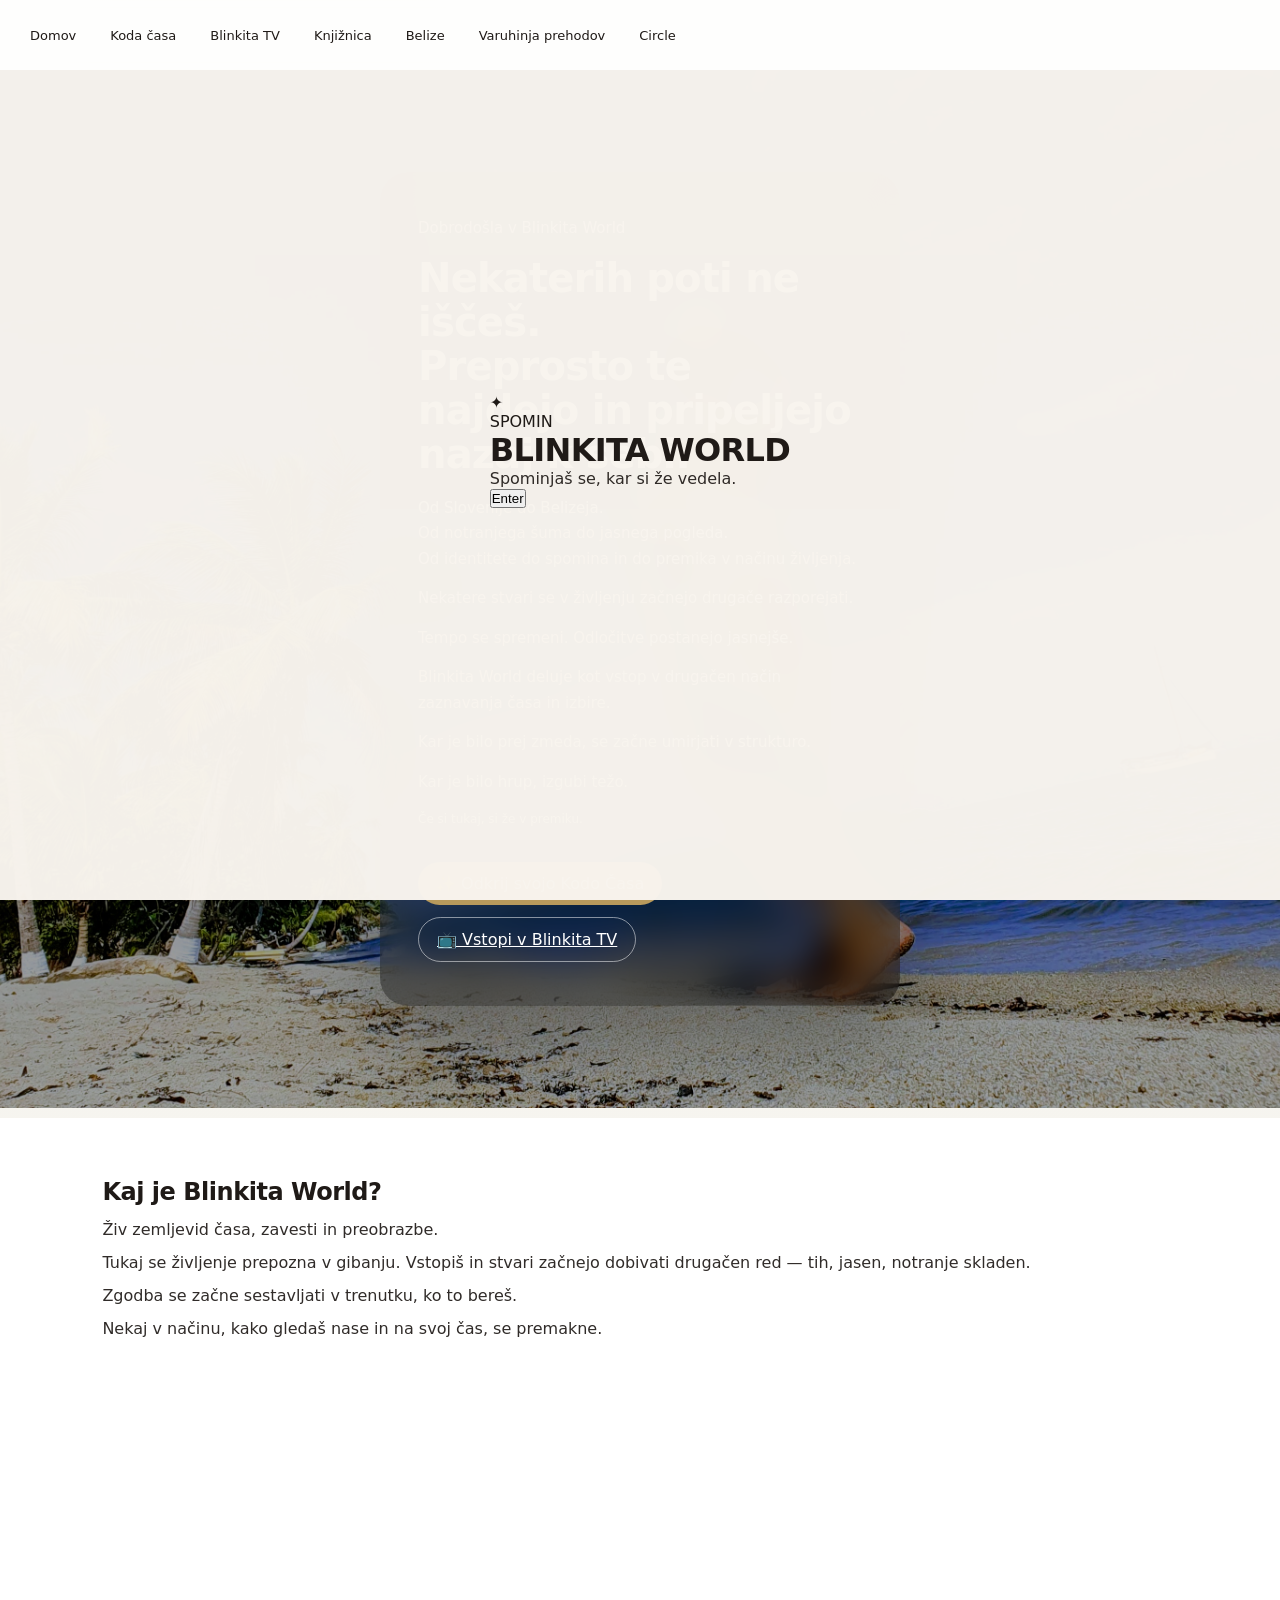
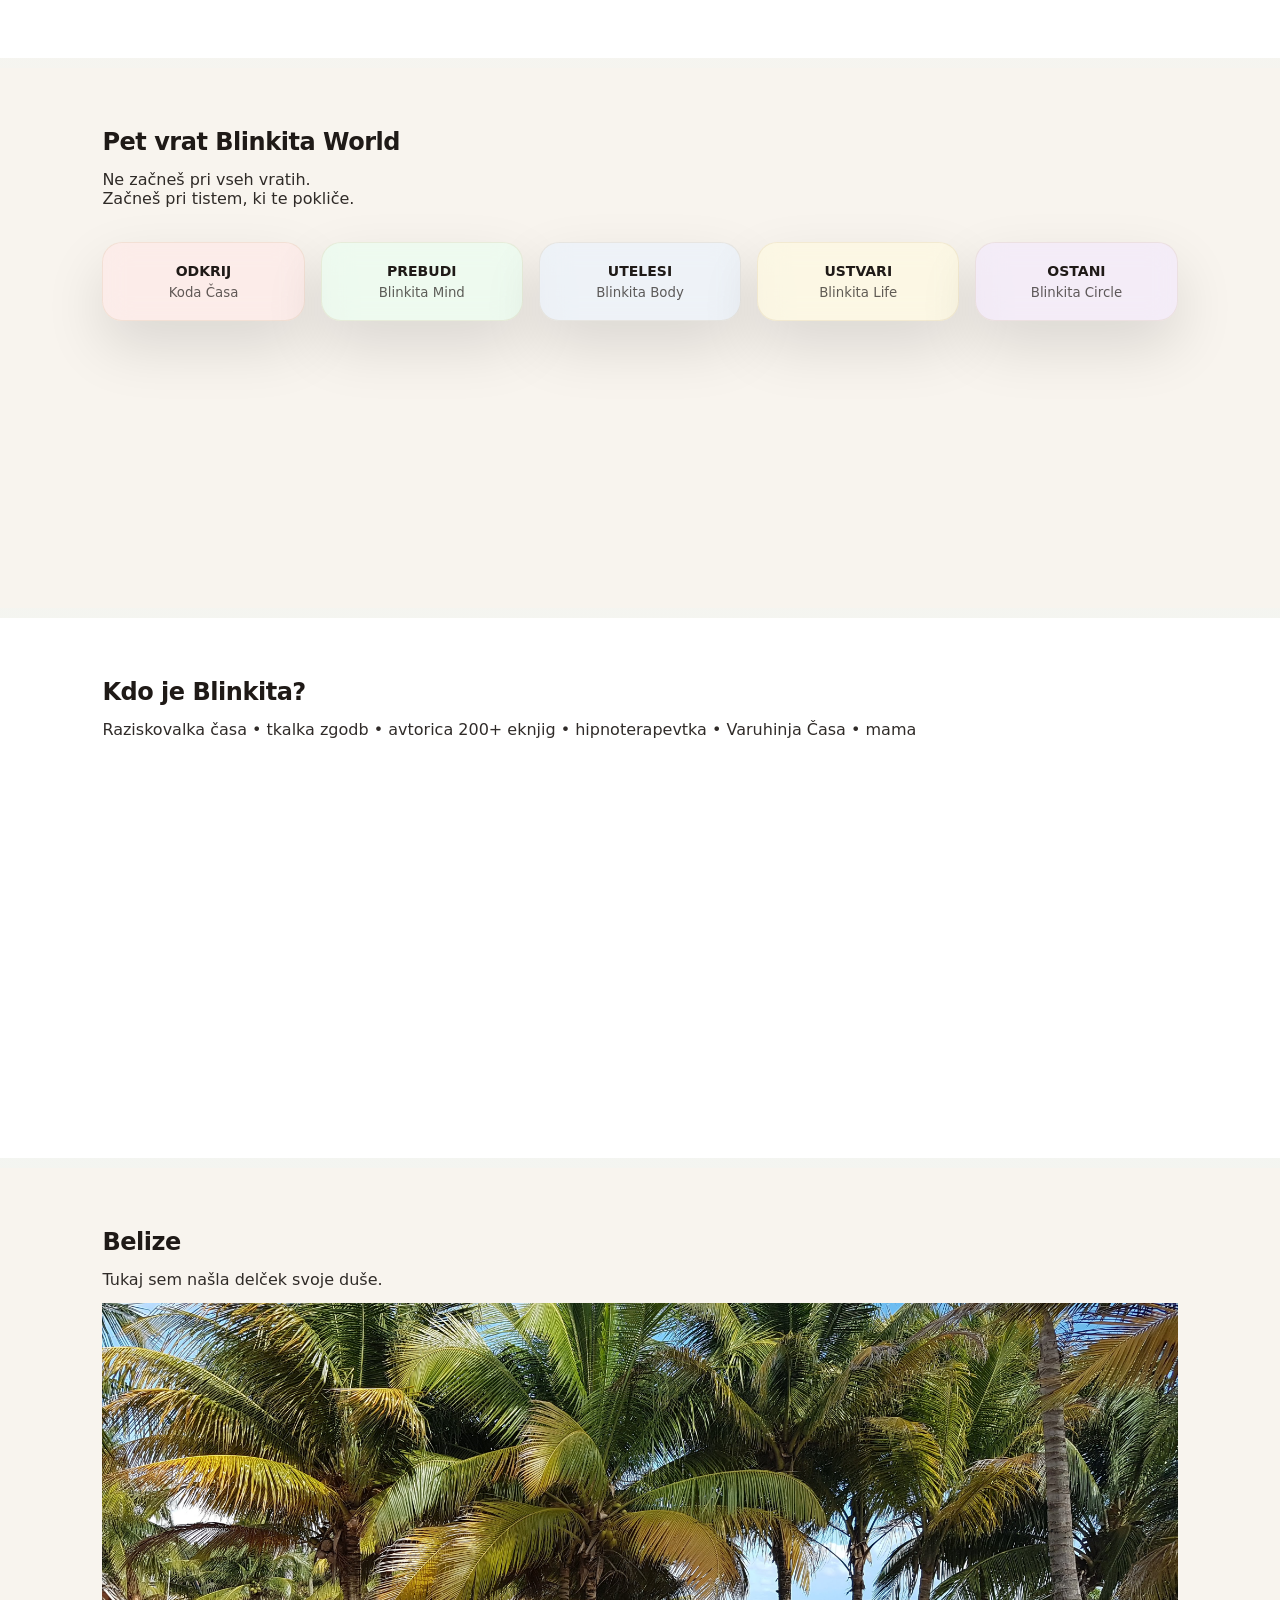
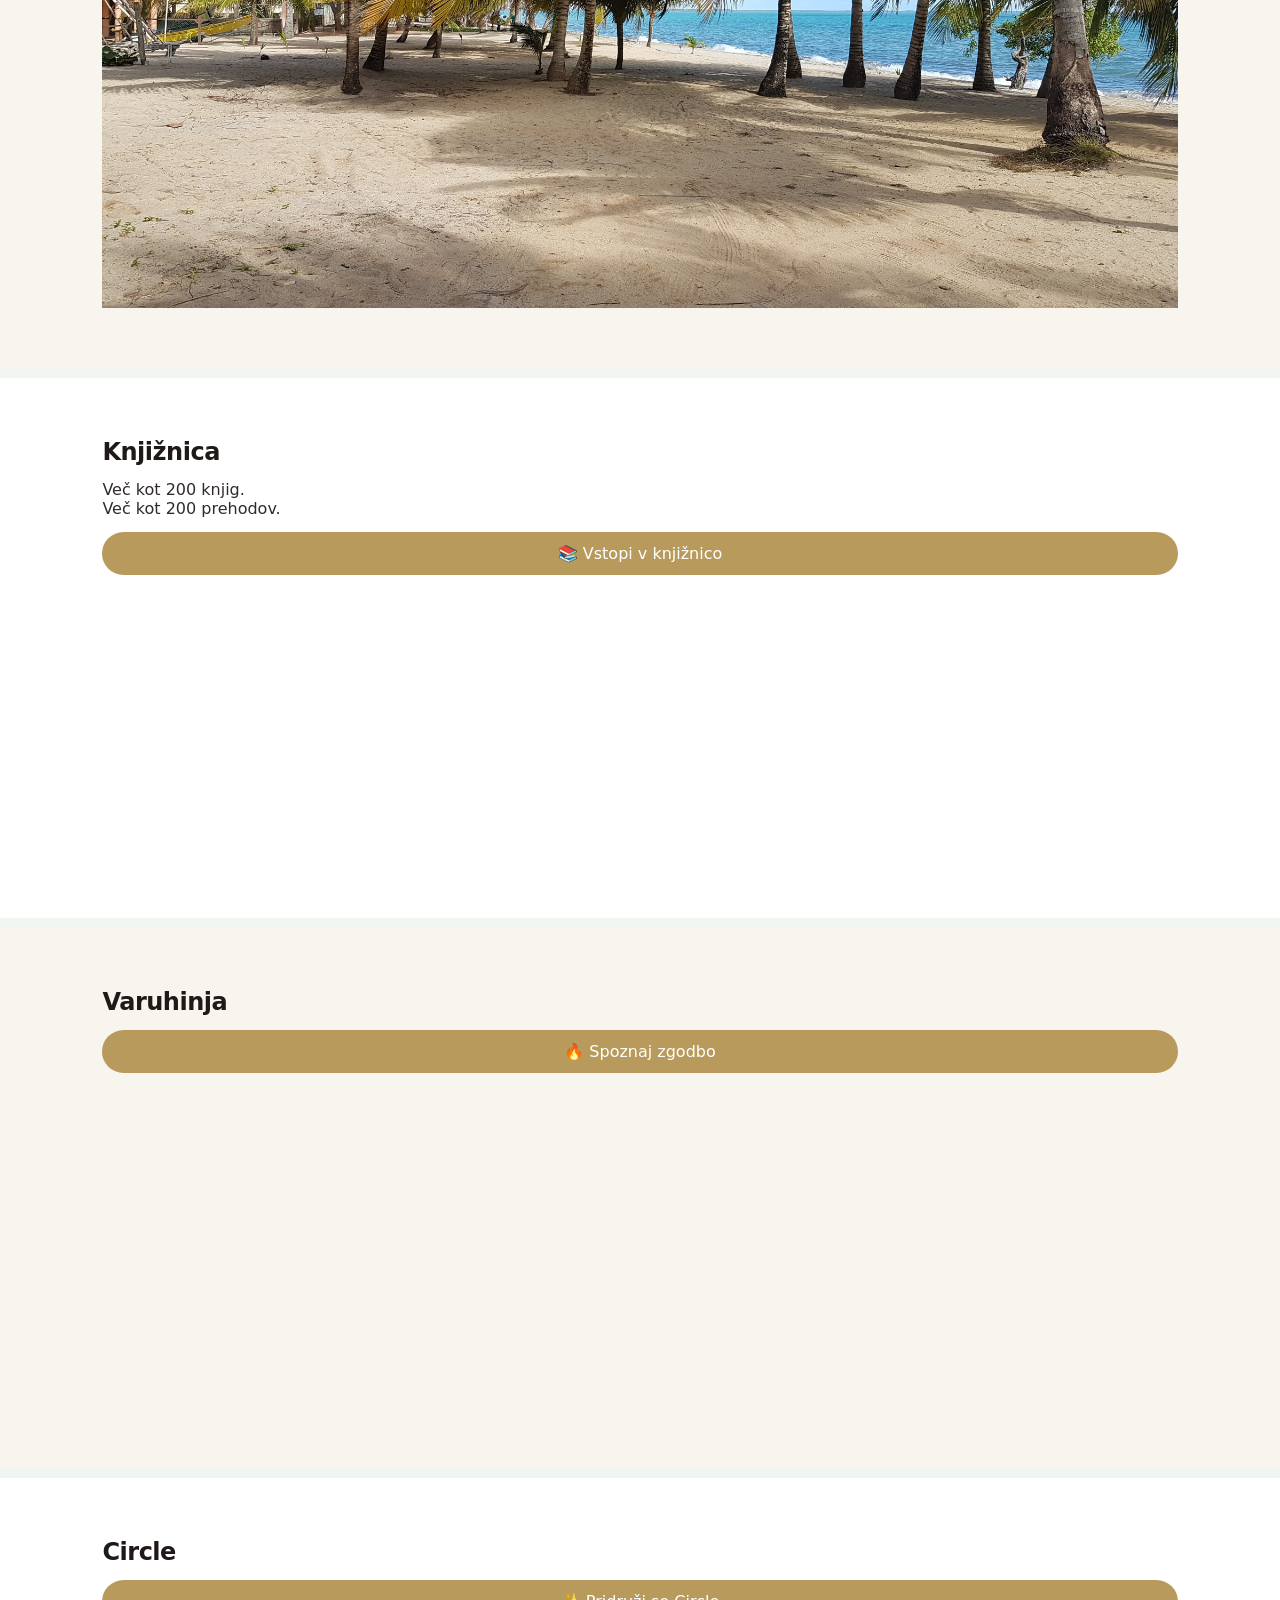
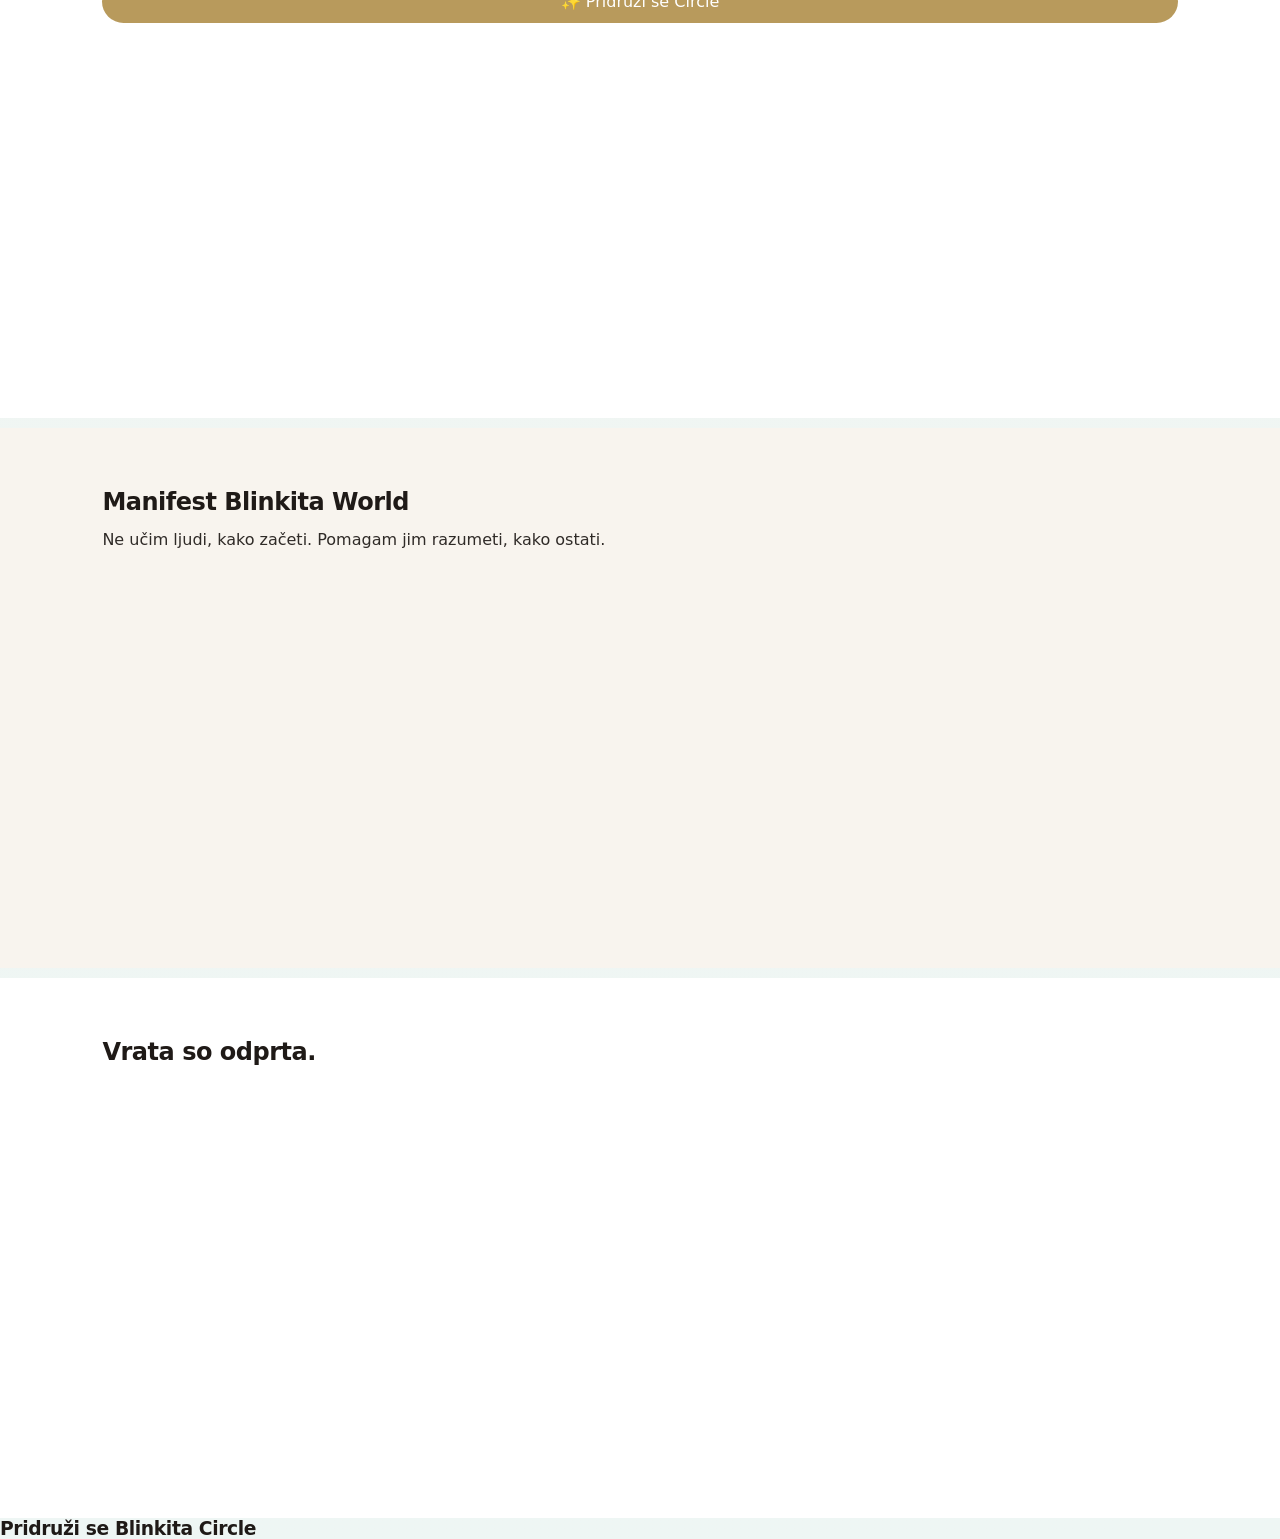
==== index.html @ 923d4074 "Add files via upload" ====
<!doctype html>
<html lang="sl">

<head>
    <meta charset="utf-8">
    <meta name="viewport" content="width=device-width, initial-scale=1">

    <title>BLINKITA WORLD</title>

    <link rel="stylesheet" href="css/style.css">

    <link rel="icon" href="icons/icon-192.png">
    <link rel="manifest" href="manifest.json">

    <meta name="theme-color" content="#b89a5c">

    <link rel="apple-touch-icon" href="icons/apple-touch-icon.png">

    <meta name="apple-mobile-web-app-capable" content="yes">
    <meta name="mobile-web-app-capable" content="yes">

    <meta name="apple-mobile-web-app-status-bar-style" content="default">
    <meta name="apple-mobile-web-app-title" content="Blinkita">
</head>

<!-- 🔥 FIX: page identity (CRITICAL for JS stability) -->
<body class="codex" data-page="index">

<!-- LOADER -->
<div id="portal-loader">
    <div class="loader-content">
        <h1>Vstop v Kodo Časa</h1>
        <p>odpiram tvoj časovni podpis…</p>
    </div>
</div>

<!-- INTRO -->
<div class="blinkita-intro" id="time-portal">
    <div class="blinkita-intro-inner">

        <div class="portal-symbol">✦</div>

        <div id="portal-phase" class="portal-small">SPOMIN</div>

        <h1 class="portal-title">BLINKITA WORLD</h1>

        <p id="portal-text">Spominjaš se, kar si že vedela.</p>

        <button class="intro-enter-btn" onclick="skipIntro()">
            Enter
        </button>

    </div>
</div>

<!-- HEADER -->
<header class="main-header">

    <nav class="main-nav">
        <a href="index.html">Domov</a>
        <a href="koda-casa.html">Koda časa</a>
        <a href="blinkita-tv.html">Blinkita TV</a>
        <a href="knjiznica.html">Knjižnica</a>
        <a href="belize.html">Belize</a>
        <a href="varuhinja-prehodov.html">Varuhinja prehodov</a>
        <a href="circle.html">Circle</a>
    </nav>

    <!-- TZOLKIN WIDGET -->
    <div id="ziv-cas-header">

        <div class="ziv-inner">

            <div class="ziv-portal-title">TZOLKIN PORTAL DNEVA</div>

            <div class="ziv-date" id="greg-date"></div>

            <div class="ziv-title">KODA ČASA</div>

            <div class="ziv-code" id="ziv-code"></div>

            <div class="ziv-code-secondary" id="ziv-code-secondary"></div>

            <div class="tzolkin-inline">

                <span id="tzolkin-number" class="energy-text"></span>
                <img id="tzolkin-number-img" class="energy-img" alt="">

                <span id="tzolkin-sign" class="energy-text"></span>
                <img id="tzolkin-sign-img" class="energy-img" alt="">

            </div>

        </div>
    </div>

</header>

<!-- HERO -->
<section class="hero">
  <div class="hero-card">

    <p class="hero-kicker">Dobrodošla v Blinkita World</p>

    <h1>Nekaterih poti ne iščeš.<br>Preprosto te najdejo in pripeljejo nazaj k sebi.</h1>

    <p class="hero-subtitle">
      Od Slovenije do Belizeja.<br>
      Od notranjega šuma do jasnega pogleda.<br>
      Od identitete do spomina in do premika v načinu življenja.
    </p>

    <p>Nekatere stvari se v življenju začnejo drugače razporejati.</p>
    <p>Tempo se spremeni. Odločitve postanejo jasnejše.</p>
    <p>Blinkita World deluje kot vstop v drugačen način zaznavanja časa in izbire.</p>
    <p>Kar je bilo prej zmeda, se začne umirjati v strukturo.</p>
    <p>Kar je bilo hrup, izgubi težo.</p>

    <p style="font-size:12px; opacity:0.7;">
      Če si tukaj, si že v premiku.
    </p>

    <div class="hero-buttons">
      <a class="btn" href="koda-casa.html">✨ Odkrij svojo Kodo Časa</a>
      <a class="btn-secondary" href="blinkita-tv.html">📺 Vstopi v Blinkita TV</a>
    </div>

  </div>
</section>

<!-- CONTENT -->
<section>
  <h2>Kaj je Blinkita World?</h2>

  <p class="lead">Živ zemljevid časa, zavesti in preobrazbe.</p>

  <p>
    Tukaj se življenje prepozna v gibanju.
    Vstopiš in stvari začnejo dobivati drugačen red — tih, jasen, notranje skladen.
  </p>

  <p>
    Zgodba se začne sestavljati v trenutku, ko to bereš.
  </p>

  <p>
    Nekaj v načinu, kako gledaš nase in na svoj čas, se premakne.
  </p>
</section>

<section class="five-doors">

    <h2>Pet vrat Blinkita World</h2>

    <p class="lead">
        Ne začneš pri vseh vratih.<br>
        Začneš pri tistem, ki te pokliče.
    </p>

    <div class="doors-grid">

        <a href="koda-casa.html" class="door-card d1">
            <span>ODKRIJ</span>
            <small>Koda Časa</small>
        </a>

        <a href="#" class="door-card d2">
            <span>PREBUDI</span>
            <small>Blinkita Mind</small>
        </a>

        <a href="#" class="door-card d3">
            <span>UTELESI</span>
            <small>Blinkita Body</small>
        </a>

        <a href="#" class="door-card d4">
            <span>USTVARI</span>
            <small>Blinkita Life</small>
        </a>

        <a href="circle.html" class="door-card d5">
            <span>OSTANI</span>
            <small>Blinkita Circle</small>
        </a>

    </div>
</section>

<section>
    <h2>Kdo je Blinkita?</h2>

    <p>
        Raziskovalka časa • tkalka zgodb • avtorica 200+ eknjig •
        hipnoterapevtka • Varuhinja Časa • mama
    </p>
</section>

<section id="belize">
    <h2>Belize</h2>

    <p>Tukaj sem našla delček svoje duše.</p>

    <img src="images/Belize-Hopkins-Plaža.jpg" alt="">
</section>

<section class="library">
    <h2>Knjižnica</h2>

    <p class="lead">
        Več kot 200 knjig.<br>
        Več kot 200 prehodov.
    </p>

    <a class="btn" href="knjiznica.html">📚 Vstopi v knjižnico</a>
</section>

<section class="varuhinja">
    <h2>Varuhinja</h2>

    <a class="btn" href="varuhinja-prehodov.html">🔥 Spoznaj zgodbo</a>
</section>

<section>
    <h2>Circle</h2>

    <a class="btn" href="circle.html">✨ Pridruži se Circle</a>
</section>

<section class="manifest">
    <h2>Manifest Blinkita World</h2>
    <p>Ne učim ljudi, kako začeti. Pomagam jim razumeti, kako ostati.</p>
</section>

<section class="closing">
    <h2>Vrata so odprta.</h2>
</section>

<footer>
    <h3>Pridruži se Blinkita Circle</h3>
</footer>

<!-- SCRIPTS -->
<script src="js/tzolkin-data.js"></script>
<script src="js/tzolkin-engine.js"></script>
<script src="js/ui-engine.js"></script>
<script src="js/main.js"></script>

<!-- SERVICE WORKER -->
<script>
if ("serviceWorker" in navigator) {
  window.addEventListener("load", () => {
    navigator.serviceWorker.register("./sw.js")
      .then(reg => console.log("SW OK", reg))
      .catch(err => console.log("SW ERROR", err));
  });
}
</script>

</body>
</html>
---- css/style.css ----
/* =========================
   ROOT
========================= */

:root{
  --bg:#f8f4ee;
  --dark:#1f1a17;
  --gold:#b89a5c;
  --shadow:0 25px 80px rgba(0,0,0,.12);
}

/* =========================
   RESET
========================= */

*{
  margin:0;
  padding:0;
  box-sizing:border-box;
}

html{
  scroll-behavior:smooth;
}

body{
  font-family:system-ui, sans-serif;
  background: radial-gradient(circle at top, #f8f4ee, #eef6f4);
  color:var(--dark);
  overflow-x:hidden;

  /* FIX: header overlap */
  padding-top:70px;
}

body::before{
  content:"";
  position:fixed;
  inset:0;
  pointer-events:none;
  background:
    radial-gradient(circle at 20% 10%, rgba(184,154,92,0.08), transparent 40%),
    radial-gradient(circle at 80% 40%, rgba(255,255,255,0.08), transparent 50%),
    radial-gradient(circle at 40% 90%, rgba(184,154,92,0.06), transparent 60%);
  z-index:0;
}

/* =========================
   SECTION FLOW (FIXED STRUCTURE)
========================= */

section{
  min-height:60vh;
  padding:80px 8%;
  display:flex;
  flex-direction:column;
  justify-content:flex-start;
  gap:16px;
}

section:nth-of-type(odd){
  background: #f8f4ee;
}

section:nth-of-type(even){
  background: #ffffff;
}

section{
  opacity: 1;
  transform: none;
}

section.visible{
  opacity: 1;
  transform: translateY(0) scale(1);
}

/* =========================
   LOADER / INTRO
========================= */

.blinkita-intro{
  position:fixed;
  inset:0;
  background:rgba(248,244,238,0.98);
  display:flex;
  align-items:center;
  justify-content:center;
  z-index:9999;
}

.blinkita-intro.hidden{
  opacity:0;
  visibility:hidden;
  pointer-events:none;
}

#portal-loader{
  position:fixed;
  inset:0;
  background:#f8f4ee;
  display:flex;
  align-items:center;
  justify-content:center;
  z-index:10000;
  transition:opacity .6s ease;
}

/* =========================
   HEADER (APPLE STYLE STABLE)
========================= */

.main-header{
  position:fixed;
  top:0;
  left:0;
  right:0;
  height:70px;

  display:flex;
  align-items:center;
  justify-content:space-between;

  padding:0 20px;

  z-index:10000;

  background:rgba(255,255,255,0.85);
  backdrop-filter:blur(16px);
}

/* NAV */
.main-nav{
  display:flex;
  align-items:center;
  gap:14px;
  flex-wrap:nowrap;
}

.main-nav a{
  white-space:nowrap;
  text-decoration:none;
  color:var(--dark);
  font-size:13px;
  padding:6px 10px;
  border-radius:999px;
  transition:0.25s ease;
}

.main-nav a:hover{
  background:rgba(184,154,92,0.15);
}

/* =========================
   TZOLKIN WIDGET (FIXED SAFE POSITION)
========================= */

#ziv-cas-header{
  position: fixed;
  top: 10px;
  right: 20px;

  width: 200px;

  z-index: 10001;

  background: rgba(255,255,255,0.88);
  backdrop-filter: blur(18px);

  border-radius: 14px;
  padding: 10px;

  display: flex;
  flex-direction: column;
  align-items: center;
  gap: 6px;

  text-align: center;

  animation: widgetFloat 6s ease-in-out infinite;

  border: 1px solid rgba(184,154,92,0.25);
  box-shadow: 0 30px 90px rgba(0,0,0,0.2);

  backdrop-filter: blur(20px);
}

@keyframes widgetFloat{
  0%{ transform: translateY(0px); }
  50%{ transform: translateY(-3px); }
  100%{ transform: translateY(0px); }
}

.ziv-portal-title{
  font-size: 10px;
  letter-spacing: 2px;
  opacity: 0.6;
  color: var(--gold);
  margin-bottom: 2px;
}

.ziv-date{
  font-size: 9px;
  opacity: 0.6;
  letter-spacing: 1px;
  margin-bottom: 4px;
  margin-top:2px;
}

/* 3. GLAVNI NASLOV */
.ziv-title{
  font-size:11px;
  font-weight:600;
  letter-spacing:1px;
}

/* 4. KODA */
.ziv-code,
#ziv-code,
#ziv-code-secondary{
  font-size:11px;
  opacity:0.7;
}

/* 5. ŠTEVILO + ZNAMENJE */
.energy-text{
  font-size:8px;
}

.energy-img{
  width:18px;
  height:18px;
}

/* =========================
   TZOLKIN CORE ROW
========================= */

.tzolkin-mini{
  display:flex;
  align-items:center;
  justify-content:center;
  gap:10px;
}

.tone-block,
.sign-block{
  display:flex;
  flex-direction:column;
  align-items:center;
  justify-content:center;
  min-width:60px;
  gap:3px;
}

.tone-block img,
.sign-block img{
  width:26px;
  height:26px;
  object-fit:contain;
}

.tone-block span,
.sign-block span{
  font-size:10px;
  opacity:0.75;
}

/* =========================
   INLINE ENERGY
========================= */

.tzolkin-inline{
  display:flex;
  align-items:center;
  justify-content:center;
  gap:8px;
}

.energy-text{
  font-size:13px;
  font-weight:600;
}

.energy-img{
  width:22px;
  height:22px;
  object-fit:contain;
}

/* =========================
   HERO
========================= */

.hero{
  min-height:90vh;
  display:flex;
  align-items:center;
  padding:8%;
  color:white;
  position:relative;
  overflow: hidden;
}

.hero::before{
  content:"";
  position:absolute;
  inset:0;
  background:
    linear-gradient(rgba(0,0,0,.55),rgba(0,0,0,.35)),
    url("../images/blinkitanaplazi.jpg");
  background-size: cover;
  background-position: center;
 transform: scale(1.1) translateY(calc(var(--scroll, 0) * 60px));
  transition: transform 0.2s ease-out;
}

.hero::before{
  animation: heroZoom 18s ease-in-out infinite;
  transform-origin: center;
}

@keyframes heroZoom{
  0%{
    transform: scale(1);
  }
  50%{
    transform: scale(1.08);
  }
  100%{
    transform: scale(1);
  }
}

.hero-card{
  max-width: 520px;          /* ožji = bolj vertikalen občutek */
  width: 100%;
  padding: 44px 38px;

  display: flex;
  flex-direction: column;
  gap: 14px;

  border-radius: 28px;

  background: rgba(0,0,0,0.42);
  backdrop-filter: blur(16px);

  box-shadow: 0 30px 100px rgba(0,0,0,0.35);
}

.hero-card p{
  line-height: 1.7;
  font-size: 15px;
}

.hero-card h1{
  font-size: 40px;
  line-height: 1.1;
  margin-bottom: 6px;
}

.hero-card h1,
.hero-card p,
.hero-card .hero-buttons{
  opacity: 0;
  transform: translateY(10px);
  animation: heroTextIn 1s ease forwards;
}

.hero-card p{ animation-delay: 0.2s; }
.hero-card h1{ animation-delay: 0.1s; }
.hero-buttons{ animation-delay: 0.4s; }

@keyframes heroTextIn{
  to{
    opacity: 1;
    transform: translateY(0);
  }
}

/* =========================
   CARDS
========================= */

.card{
  background:rgba(255,255,255,.65);
  backdrop-filter:blur(14px);
  border:1px solid rgba(255,255,255,.35);
  box-shadow:var(--shadow);
  padding:24px;
  border-radius:18px;
  transition:.3s ease;
}

.card:hover{
  transform:translateY(-8px);
}

/* GRID */

.grid{
  display:grid;
  grid-template-columns:repeat(auto-fit,minmax(180px,1fr));
  gap:20px;
}

/* =========================
   BUTTONS
========================= */

.btn{
  background:var(--gold);
  color:white;
  padding:12px 18px;
  border-radius:999px;
  text-decoration:none;
}

.btn-secondary{
  border:1px solid rgba(255,255,255,0.5);
  color:white;
  background:transparent;
  padding:12px 18px;
  border-radius:999px;
}

/* =========================
   MULTIVERSE
========================= */

.universe-grid{
  display:grid;
  grid-template-columns:repeat(auto-fit,minmax(260px,1fr));
  gap:24px;
}

.world{
  display:flex;
  align-items:center;
  justify-content:center;
  min-height:120px;
  border-radius:16px;
  background:rgba(255,255,255,.6);
  backdrop-filter:blur(10px);
  text-decoration:none;
  color:inherit;
  transition:.3s ease;
}

.world:hover{
  transform:scale(1.03);
}

/* =========================
   IMAGE SAFETY
========================= */

img{
  max-width:100%;
  display:block;
}

/* =========================
   POETIC TEXT
========================= */

.poetic{
  max-width:720px;
}

.poetic p,
.poetic li{
  margin:0 0 10px 0;
  line-height:1.65;
}

.poetic h2{
  margin-bottom:14px;
}

.poetic ul{
  padding-left:18px;
}

.hero-buttons{
  display:flex;
  gap:12px;
  flex-wrap:wrap;
  margin-top:18px;
}

.btn,
.btn-secondary{
  width: auto;
  display:inline-flex;
  align-items:center;
  justify-content:center;
  padding:12px 18px;
}

.doors-grid{
  display:grid;
  grid-template-columns: repeat(auto-fit, minmax(160px, 1fr));
  gap:16px;
  margin-top:20px;
}

.door-card{
  background: rgba(255,255,255,0.75);
  backdrop-filter: blur(14px);
  border-radius: 18px;

  padding: 18px;
  text-decoration:none;
  color: var(--dark);

  display:flex;
  flex-direction:column;
  align-items:center;
  justify-content:center;

  gap:6px;

  box-shadow: 0 20px 60px rgba(0,0,0,0.12);

  transition: 0.25s ease;
}

.door-card:hover{
  transform: translateY(-6px);
  background: rgba(255,255,255,0.9);
}

.door-card span{
  font-size: 14px;
  font-weight: 600;
}

.door-card small{
  opacity: 0.7;
}

.door-card{
  border-radius: 20px;
  padding: 20px;

  background: rgba(255,255,255,0.7);
  backdrop-filter: blur(14px);

  box-shadow: 0 25px 60px rgba(0,0,0,0.12);

  transform: translateY(0);
  transition: all 0.3s ease;

  border: 1px solid rgba(184,154,92,0.15);
}

.door-card:hover{
  transform: translateY(-10px) scale(1.03);
  box-shadow: 0 35px 90px rgba(0,0,0,0.18);
}

/* pastel accents */
.d1{ background: rgba(255, 230, 230, 0.55); }
.d2{ background: rgba(230, 255, 240, 0.55); }
.d3{ background: rgba(230, 240, 255, 0.55); }
.d4{ background: rgba(255, 250, 220, 0.55); }
.d5{ background: rgba(240, 230, 255, 0.55); }


.multiverse-grid{
  display:grid;
  grid-template-columns: repeat(auto-fit, minmax(180px, 1fr));
  gap:16px;
  margin-top:20px;
}

.world-card{
  background: rgba(255,255,255,0.7);
  backdrop-filter: blur(14px);

  border-radius: 16px;
  padding: 18px;

  text-align:center;
  text-decoration:none;
  color: var(--dark);

  box-shadow: 0 18px 50px rgba(0,0,0,0.12);

  transition: 0.25s ease;
}

.world-card:hover{
  transform: scale(1.03);
}

section{
  padding: 70px 8%;
  margin: 0;
  gap: 14px;
}

section + section{
  margin-top: 10px;
}

h1,h2,h3{
  letter-spacing: -0.02em;
}

p{
  opacity: 0.92;
}

.world-card{
  padding: 26px;
  border-radius: 18px;

  font-size: 14px;

  background: rgba(255,255,255,0.75);
  backdrop-filter: blur(14px);

  box-shadow: 0 20px 60px rgba(0,0,0,0.12);

  transition: 0.3s ease;
}

.world-card:hover{
  transform: scale(1.06);
  box-shadow: 0 30px 90px rgba(0,0,0,0.18);
}

.card,
.door-card,
.world-card{
  animation: float 6s ease-in-out infinite;
}

@keyframes float{
  0%{ transform: translateY(0px); }
  50%{ transform: translateY(-4px); }
  100%{ transform: translateY(0px); }
}

#ziv-cas-header{
  border: 1px solid rgba(184,154,92,0.25);
  box-shadow: 0 25px 70px rgba(0,0,0,0.18);

  animation: widgetPulse 4s ease-in-out infinite;
}

@keyframes widgetPulse{
  0%{
    box-shadow: 0 20px 50px rgba(0,0,0,0.14);
  }
  50%{
    box-shadow: 0 25px 80px rgba(184,154,92,0.25);
  }
  100%{
    box-shadow: 0 20px 50px rgba(0,0,0,0.14);
  }
}

html{
  scroll-behavior: smooth;
}

section{
  scroll-margin-top: 80px;
}

section.visible{
  transition: all 1s cubic-bezier(.2,.8,.2,1);
}

section{
  padding: 60px 8%;
}

section:nth-of-type(odd){
  background: #f8f4ee;
}

section:nth-of-type(even){
  background: #ffffff;
}
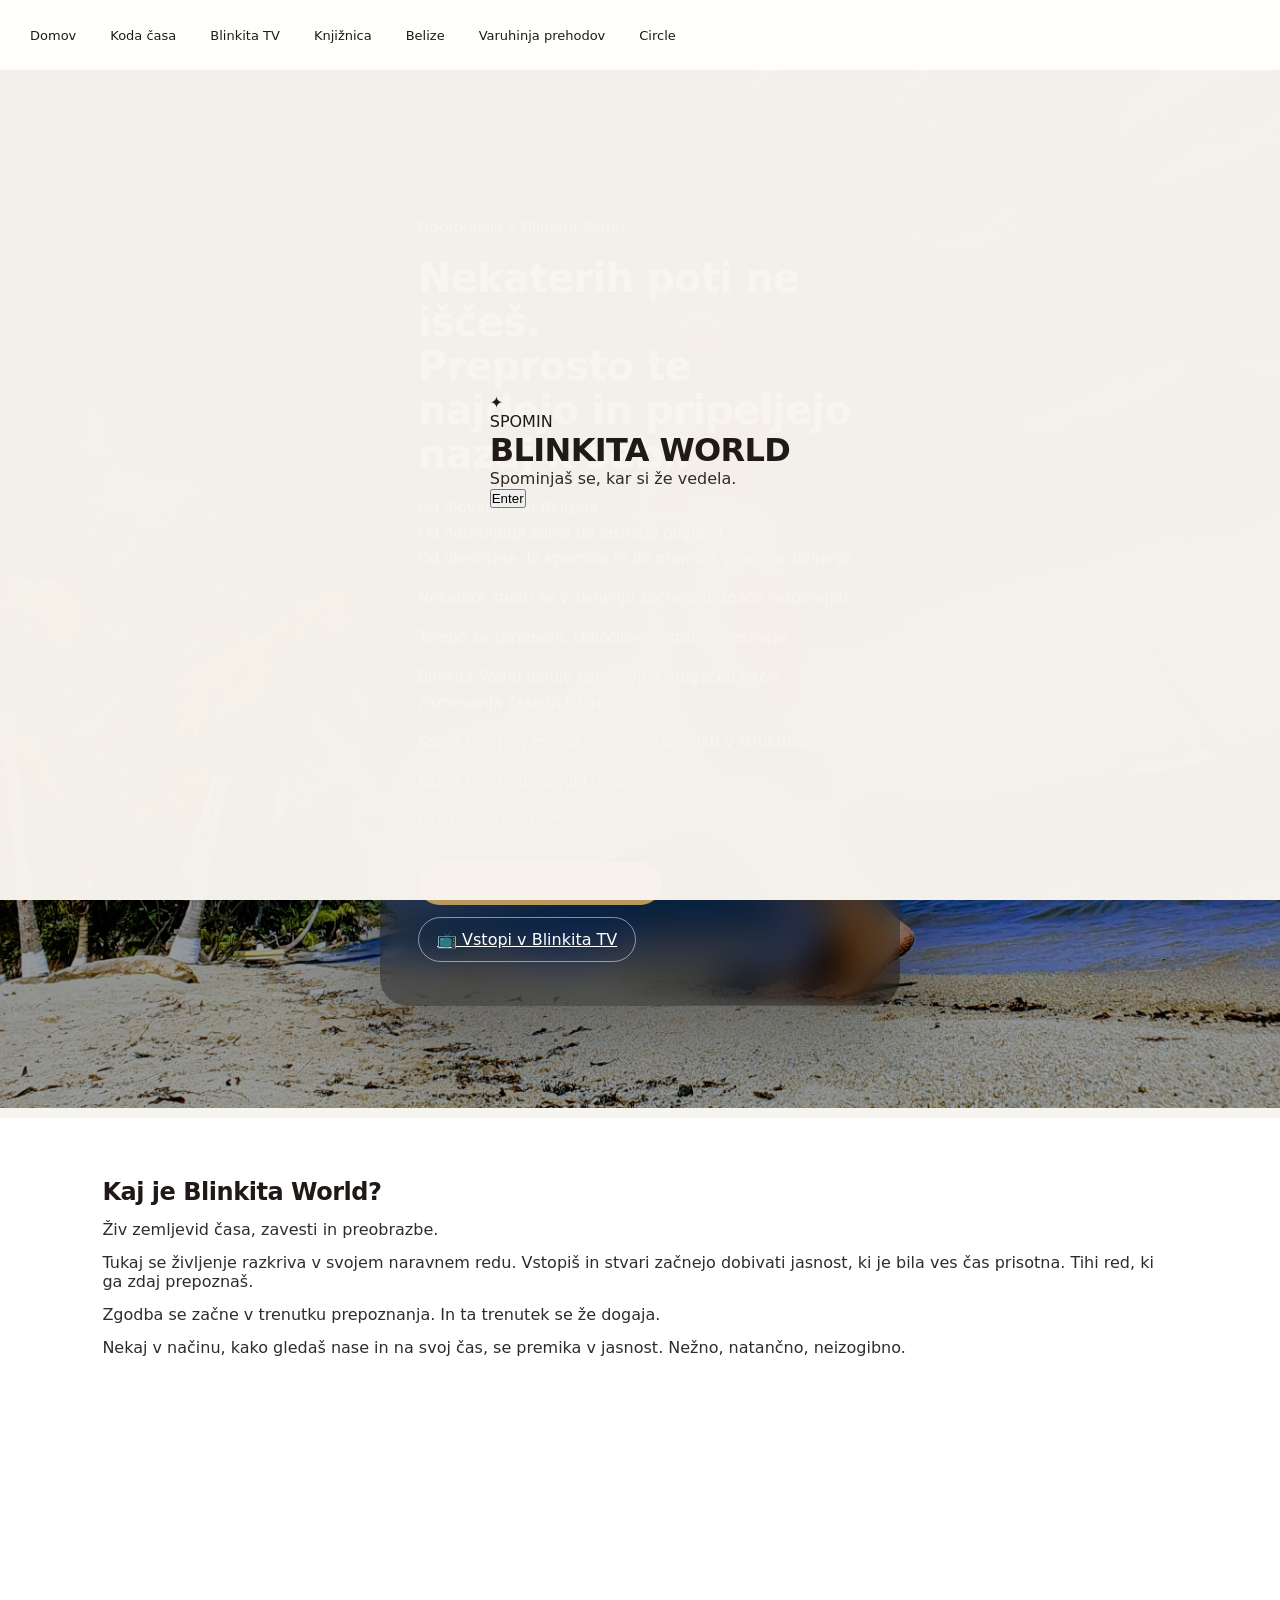
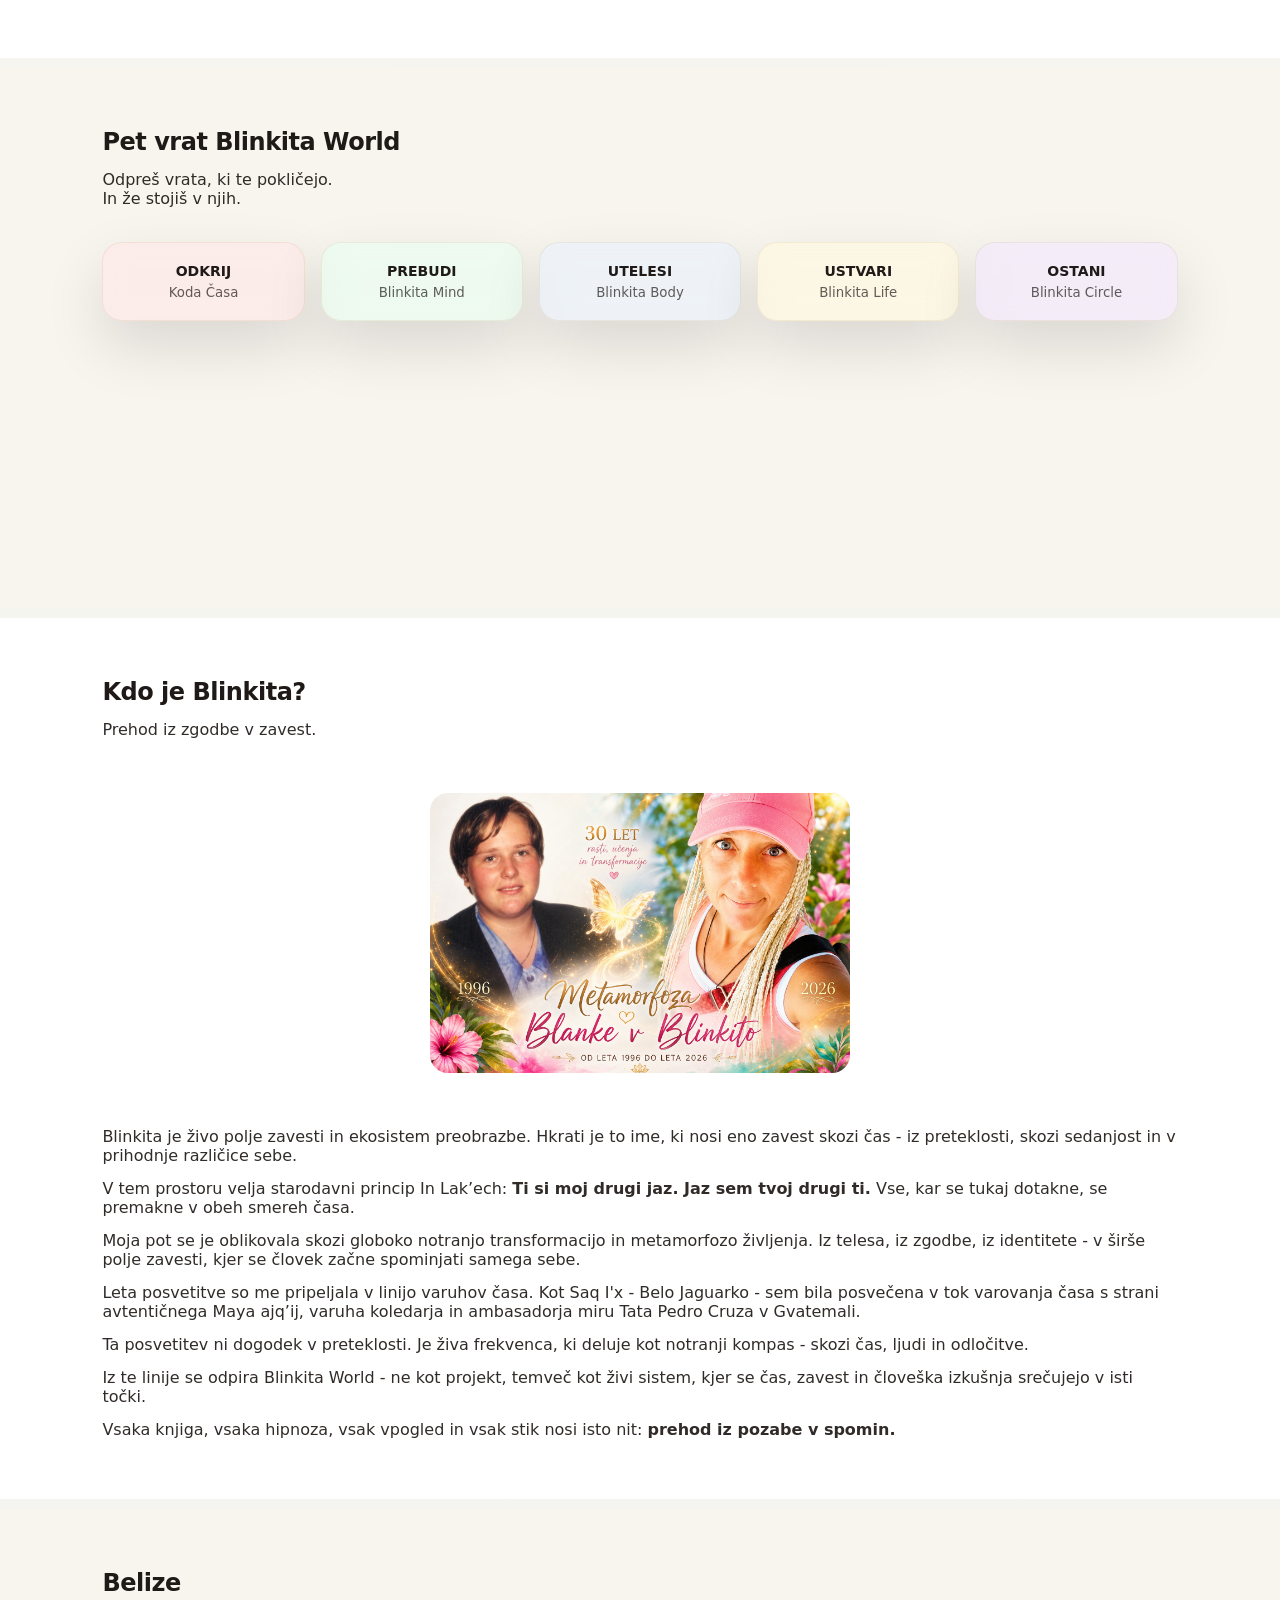
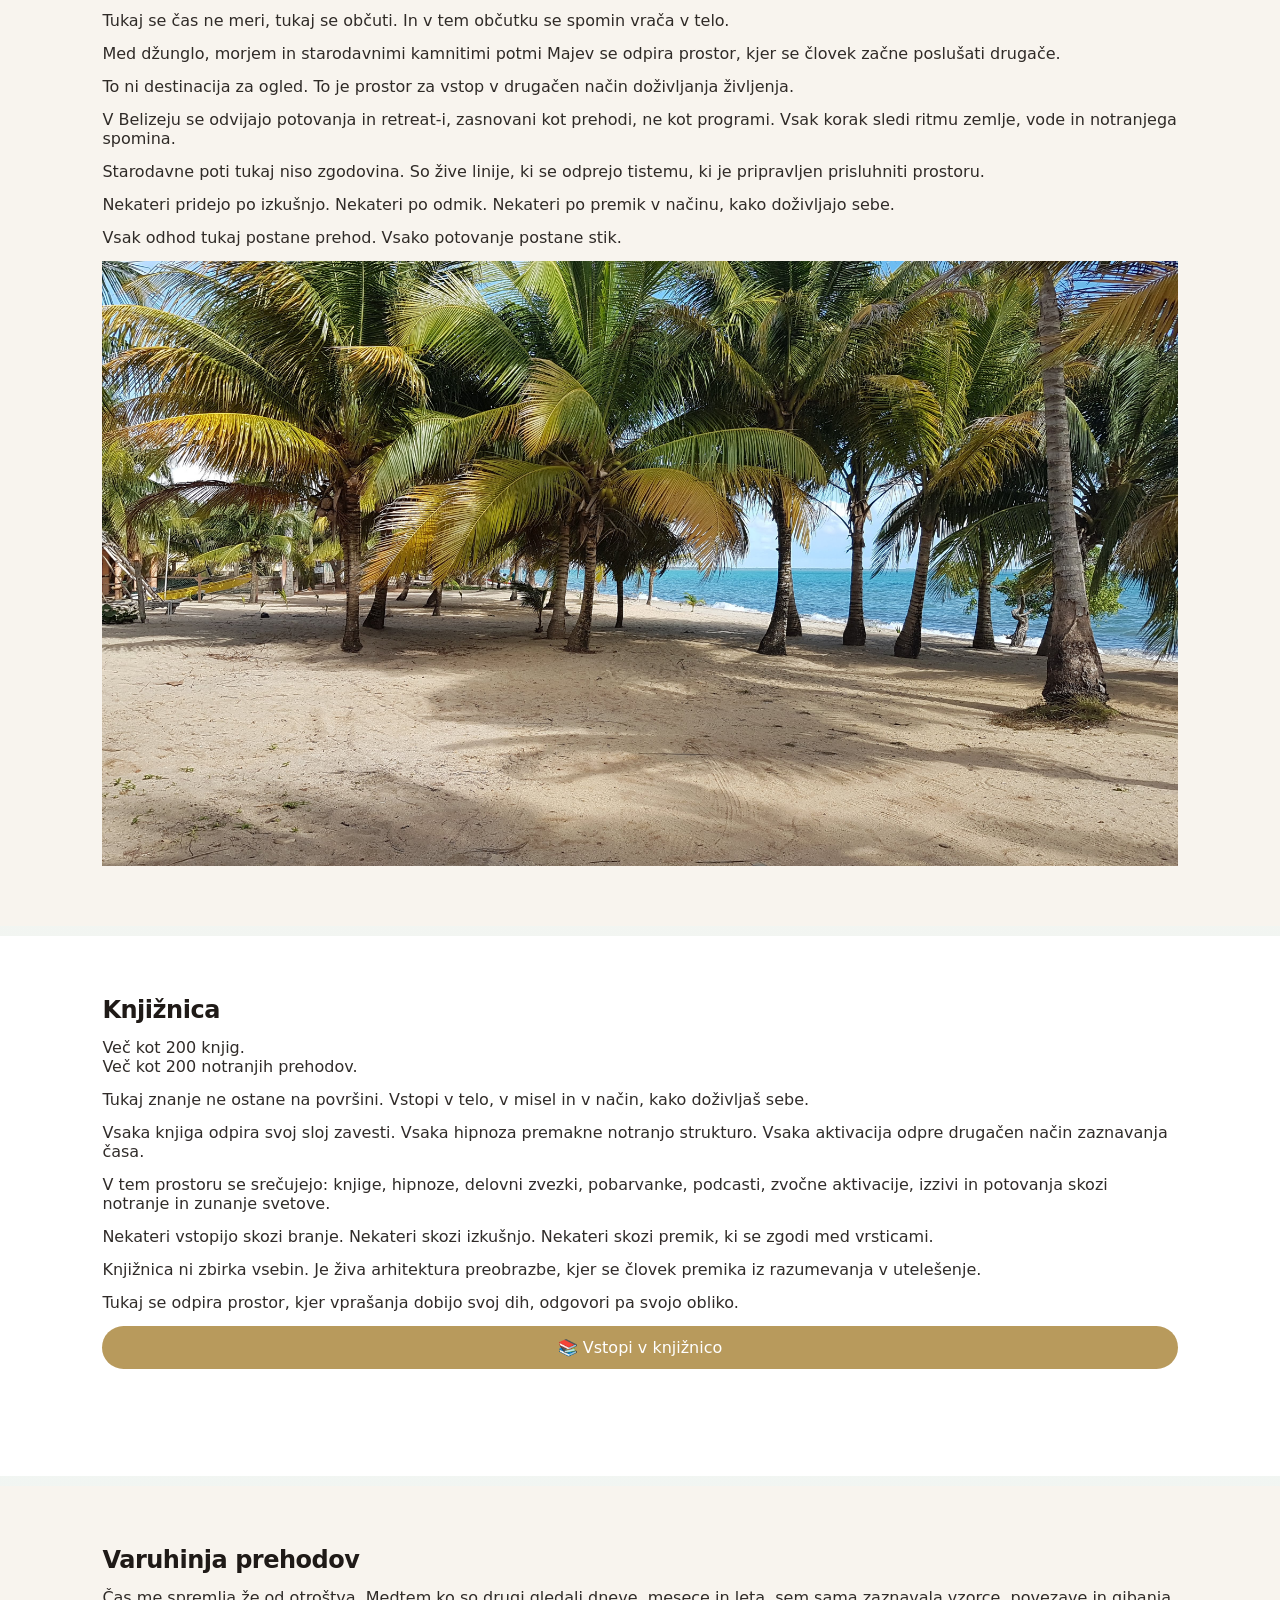
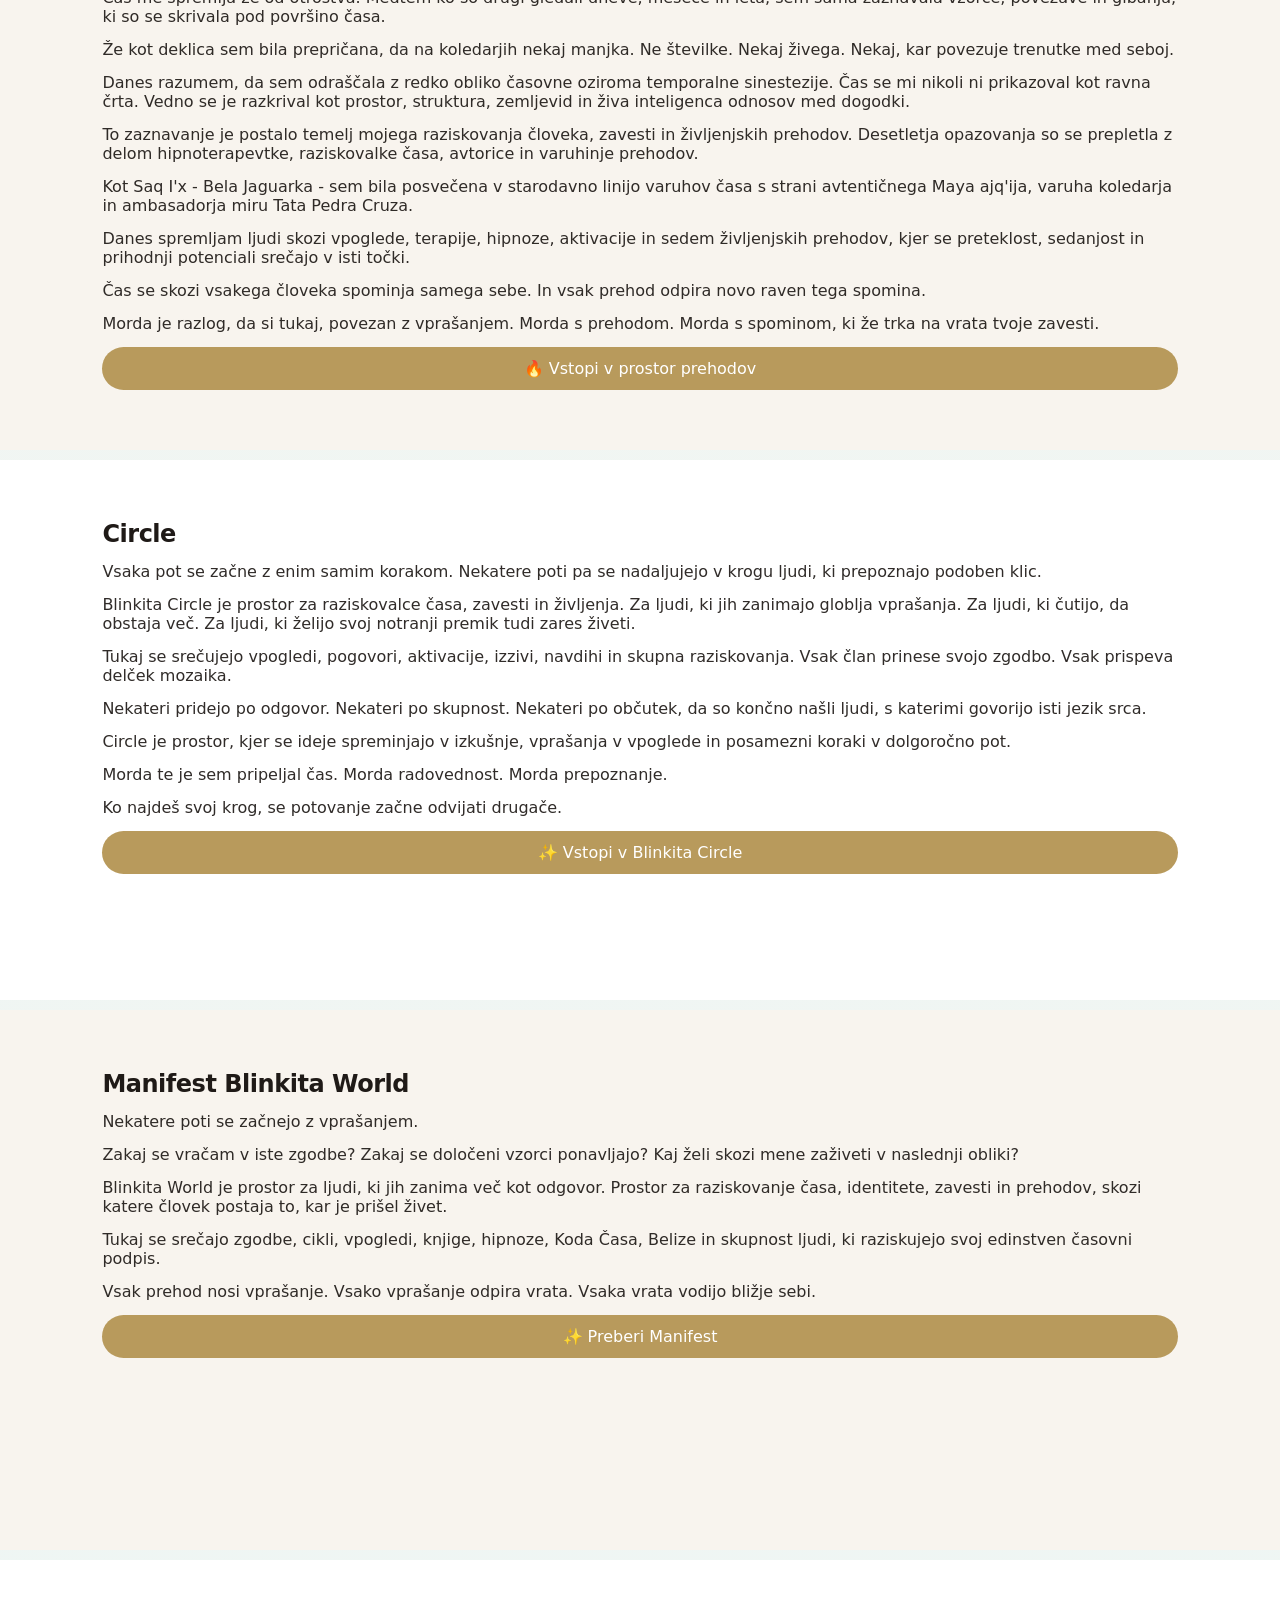
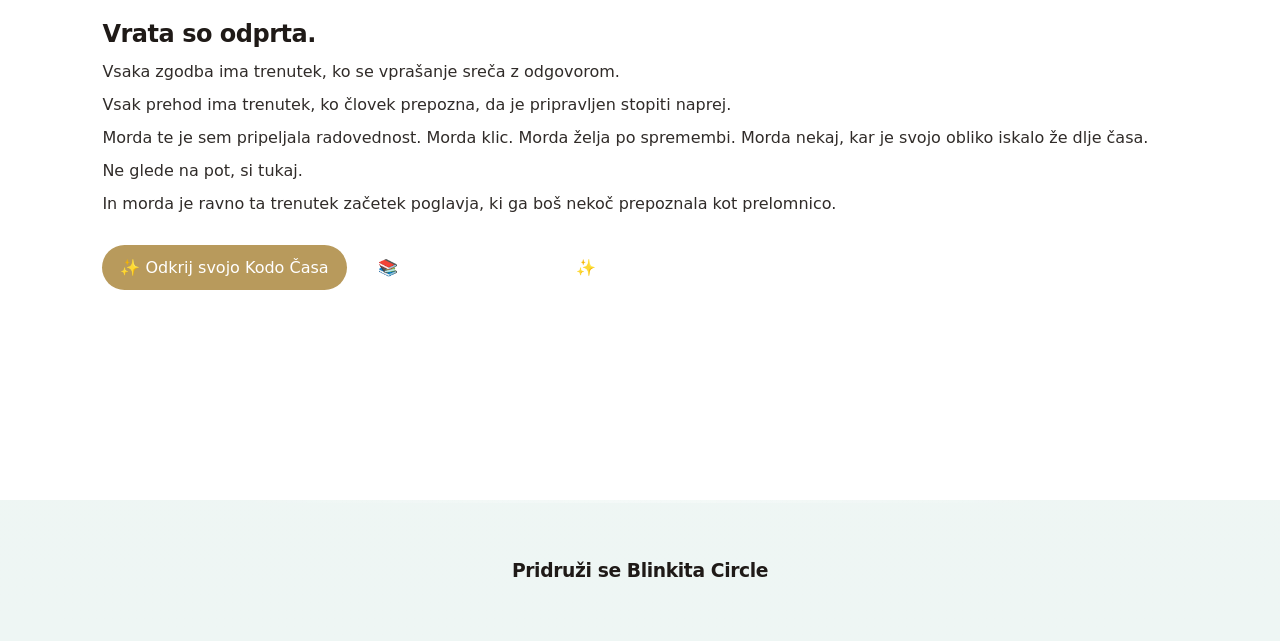
==== commit 89130afe: "Add files via upload" ====
--- a/index.html
+++ b/index.html
@@ -135,16 +135,19 @@
   <p class="lead">Živ zemljevid časa, zavesti in preobrazbe.</p>
 
   <p>
-    Tukaj se življenje prepozna v gibanju.
-    Vstopiš in stvari začnejo dobivati drugačen red — tih, jasen, notranje skladen.
+    Tukaj se življenje razkriva v svojem naravnem redu.
+    Vstopiš in stvari začnejo dobivati jasnost, ki je bila ves čas prisotna.
+    Tihi red, ki ga zdaj prepoznaš.
   </p>
 
   <p>
-    Zgodba se začne sestavljati v trenutku, ko to bereš.
+    Zgodba se začne v trenutku prepoznanja.
+    In ta trenutek se že dogaja.
   </p>
 
   <p>
-    Nekaj v načinu, kako gledaš nase in na svoj čas, se premakne.
+    Nekaj v načinu, kako gledaš nase in na svoj čas, se premika v jasnost.
+    Nežno, natančno, neizogibno.
   </p>
 </section>
 
@@ -153,8 +156,8 @@
     <h2>Pet vrat Blinkita World</h2>
 
     <p class="lead">
-        Ne začneš pri vseh vratih.<br>
-        Začneš pri tistem, ki te pokliče.
+        Odpreš vrata, ki te pokličejo.<br>
+        In že stojiš v njih.
     </p>
 
     <div class="doors-grid">
@@ -190,16 +193,93 @@
 <section>
     <h2>Kdo je Blinkita?</h2>
 
-    <p>
-        Raziskovalka časa • tkalka zgodb • avtorica 200+ eknjig •
-        hipnoterapevtka • Varuhinja Časa • mama
+<p class="image-caption">
+  Prehod iz zgodbe v zavest.
+</p>
+
+<div class="blinkita-portal-image">
+  <img src="images/blinkita-prejinpotem.jpg" alt="Blinkita transformacija">
+  <div class="image-glow"></div>
+</div>
+
+    <p>
+        Blinkita je živo polje zavesti in ekosistem preobrazbe.
+        Hkrati je to ime, ki nosi eno zavest skozi čas - iz preteklosti, skozi sedanjost in v prihodnje različice sebe.
+    </p>
+
+    <p>
+        V tem prostoru velja starodavni princip In Lak’ech:
+        <strong>Ti si moj drugi jaz. Jaz sem tvoj drugi ti.</strong>
+        Vse, kar se tukaj dotakne, se premakne v obeh smereh časa.
+    </p>
+
+    <p>
+        Moja pot se je oblikovala skozi globoko notranjo transformacijo in metamorfozo življenja.
+        Iz telesa, iz zgodbe, iz identitete - v širše polje zavesti, kjer se človek začne spominjati samega sebe.
+    </p>
+
+    <p>
+        Leta posvetitve so me pripeljala v linijo varuhov časa.
+        Kot Saq I'x - Belo Jaguarko - sem bila posvečena v tok varovanja časa
+        s strani avtentičnega Maya ajq’ij, varuha koledarja in ambasadorja miru Tata Pedro Cruza v Gvatemali.
+    </p>
+
+    <p>
+        Ta posvetitev ni dogodek v preteklosti.
+        Je živa frekvenca, ki deluje kot notranji kompas - skozi čas, ljudi in odločitve.
+    </p>
+
+    <p>
+        Iz te linije se odpira Blinkita World -
+        ne kot projekt, temveč kot živi sistem, kjer se čas, zavest in človeška izkušnja srečujejo v isti točki.
+    </p>
+
+    <p>
+        Vsaka knjiga, vsaka hipnoza, vsak vpogled in vsak stik
+        nosi isto nit:
+        <strong>prehod iz pozabe v spomin.</strong>
     </p>
 </section>
 
 <section id="belize">
     <h2>Belize</h2>
 
-    <p>Tukaj sem našla delček svoje duše.</p>
+    <p>
+        Tukaj se čas ne meri, tukaj se občuti.
+        In v tem občutku se spomin vrača v telo.
+    </p>
+
+    <p>
+        Med džunglo, morjem in starodavnimi kamnitimi potmi Majev
+        se odpira prostor, kjer se človek začne poslušati drugače.
+    </p>
+
+    <p>
+        To ni destinacija za ogled.
+        To je prostor za vstop v drugačen način doživljanja življenja.
+    </p>
+
+    <p>
+        V Belizeju se odvijajo potovanja in retreat-i,
+        zasnovani kot prehodi, ne kot programi.
+        Vsak korak sledi ritmu zemlje, vode in notranjega spomina.
+    </p>
+
+    <p>
+        Starodavne poti tukaj niso zgodovina.
+        So žive linije, ki se odprejo tistemu, ki je pripravljen prisluhniti prostoru.
+    </p>
+
+    <p>
+        Nekateri pridejo po izkušnjo.
+        Nekateri po odmik.
+        Nekateri po premik v načinu, kako doživljajo sebe.
+    </p>
+
+    <p>
+        Vsak odhod tukaj postane prehod.
+        Vsako potovanje postane stik.
+    </p>
 
     <img src="images/Belize-Hopkins-Plaža.jpg" alt="">
 </section>
@@ -209,31 +289,227 @@
 
     <p class="lead">
         Več kot 200 knjig.<br>
-        Več kot 200 prehodov.
+        Več kot 200 notranjih prehodov.
+    </p>
+
+    <p>
+        Tukaj znanje ne ostane na površini.
+        Vstopi v telo, v misel in v način, kako doživljaš sebe.
+    </p>
+
+    <p>
+        Vsaka knjiga odpira svoj sloj zavesti.
+        Vsaka hipnoza premakne notranjo strukturo.
+        Vsaka aktivacija odpre drugačen način zaznavanja časa.
+    </p>
+
+    <p>
+        V tem prostoru se srečujejo:
+        knjige, hipnoze, delovni zvezki, pobarvanke, podcasti,
+        zvočne aktivacije, izzivi in potovanja skozi notranje in zunanje svetove.
+    </p>
+
+    <p>
+        Nekateri vstopijo skozi branje.
+        Nekateri skozi izkušnjo.
+        Nekateri skozi premik, ki se zgodi med vrsticami.
+    </p>
+
+    <p>
+        Knjižnica ni zbirka vsebin.
+        Je živa arhitektura preobrazbe,
+        kjer se človek premika iz razumevanja v utelešenje.
+    </p>
+
+    <p>
+        Tukaj se odpira prostor, kjer vprašanja dobijo svoj dih,
+        odgovori pa svojo obliko.
     </p>
 
     <a class="btn" href="knjiznica.html">📚 Vstopi v knjižnico</a>
 </section>
 
 <section class="varuhinja">
-    <h2>Varuhinja</h2>
-
-    <a class="btn" href="varuhinja-prehodov.html">🔥 Spoznaj zgodbo</a>
+    <h2>Varuhinja prehodov</h2>
+
+    <p>
+        Čas me spremlja že od otroštva.
+        Medtem ko so drugi gledali dneve, mesece in leta,
+        sem sama zaznavala vzorce, povezave in gibanja, ki so se skrivala pod površino časa.
+    </p>
+
+    <p>
+        Že kot deklica sem bila prepričana, da na koledarjih nekaj manjka.
+        Ne številke.
+        Nekaj živega.
+        Nekaj, kar povezuje trenutke med seboj.
+    </p>
+
+    <p>
+        Danes razumem, da sem odraščala z redko obliko časovne oziroma temporalne sinestezije.
+        Čas se mi nikoli ni prikazoval kot ravna črta.
+        Vedno se je razkrival kot prostor, struktura, zemljevid in živa inteligenca odnosov med dogodki.
+    </p>
+
+    <p>
+        To zaznavanje je postalo temelj mojega raziskovanja človeka, zavesti in življenjskih prehodov.
+        Desetletja opazovanja so se prepletla z delom hipnoterapevtke, raziskovalke časa, avtorice in varuhinje prehodov.
+    </p>
+
+    <p>
+        Kot Saq I'x - Bela Jaguarka - sem bila posvečena v starodavno linijo varuhov časa s strani avtentičnega Maya ajq'ija, varuha koledarja in ambasadorja miru Tata Pedra Cruza.
+    </p>
+
+    <p>
+        Danes spremljam ljudi skozi vpoglede, terapije, hipnoze, aktivacije in sedem življenjskih prehodov,
+        kjer se preteklost, sedanjost in prihodnji potenciali srečajo v isti točki.
+    </p>
+
+    <p>
+        Čas se skozi vsakega človeka spominja samega sebe.
+        In vsak prehod odpira novo raven tega spomina.
+    </p>
+
+    <p>
+        Morda je razlog, da si tukaj, povezan z vprašanjem.
+        Morda s prehodom.
+        Morda s spominom, ki že trka na vrata tvoje zavesti.
+    </p>
+
+    <a class="btn" href="varuhinja-prehodov.html">
+        🔥 Vstopi v prostor prehodov
+    </a>
 </section>
 
 <section>
     <h2>Circle</h2>
 
-    <a class="btn" href="circle.html">✨ Pridruži se Circle</a>
+    <p>
+        Vsaka pot se začne z enim samim korakom.
+        Nekatere poti pa se nadaljujejo v krogu ljudi, ki prepoznajo podoben klic.
+    </p>
+
+    <p>
+        Blinkita Circle je prostor za raziskovalce časa, zavesti in življenja.
+        Za ljudi, ki jih zanimajo globlja vprašanja.
+        Za ljudi, ki čutijo, da obstaja več.
+        Za ljudi, ki želijo svoj notranji premik tudi zares živeti.
+    </p>
+
+    <p>
+        Tukaj se srečujejo vpogledi, pogovori, aktivacije, izzivi, navdihi in skupna raziskovanja.
+        Vsak član prinese svojo zgodbo.
+        Vsak prispeva delček mozaika.
+    </p>
+
+    <p>
+        Nekateri pridejo po odgovor.
+        Nekateri po skupnost.
+        Nekateri po občutek, da so končno našli ljudi, s katerimi govorijo isti jezik srca.
+    </p>
+
+    <p>
+        Circle je prostor, kjer se ideje spreminjajo v izkušnje,
+        vprašanja v vpoglede
+        in posamezni koraki v dolgoročno pot.
+    </p>
+
+    <p>
+        Morda te je sem pripeljal čas.
+        Morda radovednost.
+        Morda prepoznanje.
+    </p>
+
+    <p class="highlight">
+        Ko najdeš svoj krog, se potovanje začne odvijati drugače.
+    </p>
+
+    <a class="btn" href="circle.html">✨ Vstopi v Blinkita Circle</a>
 </section>
 
 <section class="manifest">
+
     <h2>Manifest Blinkita World</h2>
-    <p>Ne učim ljudi, kako začeti. Pomagam jim razumeti, kako ostati.</p>
+
+    <p class="lead">
+        Nekatere poti se začnejo z vprašanjem.
+    </p>
+
+    <p>
+        Zakaj se vračam v iste zgodbe?
+        Zakaj se določeni vzorci ponavljajo?
+        Kaj želi skozi mene zaživeti v naslednji obliki?
+    </p>
+
+    <p>
+        Blinkita World je prostor za ljudi, ki jih zanima več kot odgovor.
+        Prostor za raziskovanje časa, identitete, zavesti in prehodov,
+        skozi katere človek postaja to, kar je prišel živet.
+    </p>
+
+    <p>
+        Tukaj se srečajo zgodbe, cikli, vpogledi, knjige, hipnoze,
+        Koda Časa, Belize in skupnost ljudi,
+        ki raziskujejo svoj edinstven časovni podpis.
+    </p>
+
+    <p class="highlight">
+        Vsak prehod nosi vprašanje.
+        Vsako vprašanje odpira vrata.
+        Vsaka vrata vodijo bližje sebi.
+    </p>
+
+    <a class="btn" href="manifest.html">
+        ✨ Preberi Manifest
+    </a>
+
 </section>
 
 <section class="closing">
+
     <h2>Vrata so odprta.</h2>
+
+    <p>
+        Vsaka zgodba ima trenutek,
+        ko se vprašanje sreča z odgovorom.
+    </p>
+
+    <p>
+        Vsak prehod ima trenutek,
+        ko človek prepozna, da je pripravljen stopiti naprej.
+    </p>
+
+    <p>
+        Morda te je sem pripeljala radovednost.
+        Morda klic.
+        Morda želja po spremembi.
+        Morda nekaj, kar je svojo obliko iskalo že dlje časa.
+    </p>
+
+    <p>
+        Ne glede na pot,
+        si tukaj.
+    </p>
+
+    <p class="highlight">
+        In morda je ravno ta trenutek začetek poglavja,
+        ki ga boš nekoč prepoznala kot prelomnico.
+    </p>
+
+    <div class="hero-buttons">
+        <a class="btn" href="koda-casa.html">
+            ✨ Odkrij svojo Kodo Časa
+        </a>
+
+        <a class="btn-secondary" href="knjiznica.html">
+            📚 Obišči knjižnico
+        </a>
+
+        <a class="btn-secondary" href="circle.html">
+            ✨ Pridruži se Circle
+        </a>
+    </div>
+
 </section>
 
 <footer>
--- a/css/style.css
+++ b/css/style.css
@@ -406,6 +406,22 @@
   gap:20px;
 }
 
+.image-section{
+  padding:40px 8%;
+}
+
+.feature-image{
+  width:100%;
+  max-width:1100px;
+  margin:auto;
+  display:block;
+
+  border-radius:24px;
+
+  box-shadow:
+  0 30px 90px rgba(0,0,0,.18);
+}
+
 /* =========================
    BUTTONS
 ========================= */
@@ -688,3 +704,297 @@
 section:nth-of-type(even){
   background: #ffffff;
 }
+
+.series-row {
+  display: grid;
+  grid-template-columns: repeat(3, 220px);
+  justify-content: center; /* CENTRIRANO na sredini strani */
+  gap: 16px;
+  perspective: 1000px; /* 3D globina */
+
+  margin-top: 60px;  /* ZRAK od hero sekcije */
+  padding: 0 20px;
+}
+
+/* kartice */
+.series-card {
+  background: rgba(255, 255, 255, 0.06);
+  border-radius: 16px;
+  overflow: hidden;
+  padding: 10px;
+  transition: transform 0.35s ease, box-shadow 0.35s ease;
+  transform: translateZ(0);
+}
+
+/* KVADRATNE SLIKE */
+.series-card img {
+  width: 100%;
+  aspect-ratio: 1 / 1;   /* ključ za kvadrat */
+  object-fit: cover;
+  border-radius: 12px;
+  display: block;
+  transition: transform 0.5s ease;
+}
+
+/* hover “prebujenje” */
+.series-card:hover {
+  transform: translateY(-6x) rotateX(2eg) rotateY(-2eg);
+  box-shadow: 0 18px 35px rgba(0,0,0,0.35);
+}
+
+/* slika se rahlo poveča v hoverju */
+.series-card:hover img {
+  transform: scale(1.08);
+}
+
+/* MAIN SERIES malo bolj izrazit */
+.main-series {
+  grid-column: span 3;
+}
+
+/* MAIN ni več fullscreen */
+.main-series {
+  grid-column: span 1; /* pomembno: NE razteguje več */
+}
+
+/* tekst bolj čist */
+.series-card h3 {
+  font-size: 14px;
+  margin: 8x 0 4px;
+}
+
+.series-card p {
+  font-size: 11px;
+  opacity: 0.85;
+}
+
+.series-date {
+  font-size: 10px;
+  opacity: 0.7;
+}
+
+.featured-text {
+  margin-top: 24px;
+}
+
+.featured-text p:last-of-type {
+  margin-bottom: 18px;
+}
+
+.featured-text .btn {
+  display: inline-block;
+  margin-top: 10px;
+}
+
+footer {
+  text-align: center;
+  padding: 60px 20px;
+  opacity: 0.6;
+  perspective: 1000px;
+  position: relative;
+  overflow: hidden;
+
+  transform: translateY(10px);
+  transform-style: preserve-3d;
+
+  transition: all 0.3s ease;
+}
+
+footer h3,
+footer p {
+  display: inline-block;
+  transform: translateZ(0);
+  transition: transform 0.4s ease, text-shadow 0.4s ease;
+}
+
+footer p {
+  opacity: 0.7;
+  font-size: 14px;
+}
+
+footer::before {
+  content: "";
+  position: absolute;
+  inset: 0;
+  left: 50%;
+  bottom: 20px;
+  transform: translateX(-50%);
+
+  width: 60%;
+  height: 3px;
+  border-radius: 999px;
+
+  background: linear-gradient(
+    90deg,
+    rgba(255,255,255,0.1),
+    rgba(255,255,255,0.6),
+    rgba(255,255,255,0.1)
+  );
+
+  animation: frequencyPulse 4s ease-in-out infinite;
+  opacity: 0.6;
+}
+
+footer:hover h3 {
+  transform: translateZ(20px) rotateX(6deg);
+  text-shadow: 0 10px 30px rgba(0,0,0,0.4);
+}
+
+footer:hover p {
+  transform: translateZ(10px);
+  opacity: 0.85;
+}
+
+@keyframes footerPulse {
+  0% {
+    opacity: 0.6;
+    transform: scale(1);
+  }
+  50% {
+    opacity: 1;
+    transform: scale(1.02);
+  }
+  100% {
+    opacity: 0.6;
+    transform: scale(1);
+  }
+}
+
+footer {
+  animation: footerPulse 6s ease-in-out infinite;
+}
+
+.portals {
+  padding: 90px 20px;
+}
+
+.portals h2 {
+  margin-bottom: 35px;
+  text-align: center;
+}
+
+.portal-grid {
+  display: grid;
+  grid-template-columns: repeat(3, 1fr);
+  gap: 22px;
+}
+
+.portal-card {
+  padding: 24px;
+  border-radius: 18px;
+  background: rgba(255,255,255,0.06);
+  text-align: center;
+
+  display: flex;
+  flex-direction: column;
+  gap: 12px;
+
+  position: relative;
+  overflow: hidden;
+
+  transition: transform 0.35s ease, box-shadow 0.35s ease;
+}
+
+.portal-card:hover {
+  transform: translateY(-6px) scale(1.03);
+  box-shadow: 0 18px 40px rgba(0,0,0,0.35);
+}
+
+.portal-card .btn-small {
+  margin-top: 12px;
+  display: inline-block;
+  transition: all 0.3s ease;
+}
+
+.portal-card .btn-small:hover {
+  transform: translateY(-2px);
+  opacity: 0.9;
+}
+
+.portal-card::before {
+  content: "";
+  position: absolute;
+  inset: -40px;
+  opacity: 0;
+  filter: blur(30px);
+  transition: opacity 0.4s ease;
+  z-index: 0;
+}
+
+.portal-card:hover::before {
+  opacity: 0.7;
+}
+
+.portal-card:nth-child(1)::before {
+  background: radial-gradient(circle, rgba(255, 120, 120, 0.5), transparent 60%);
+}
+
+.portal-card:nth-child(2)::before {
+  background: radial-gradient(circle, rgba(120, 200, 255, 0.5), transparent 60%);
+}
+
+.portal-card:nth-child(3)::before {
+  background: radial-gradient(circle, rgba(180, 255, 160, 0.45), transparent 60%);
+}
+
+.portal-card > * {
+  position: relative;
+  z-index: 1;
+}
+
+@keyframes auraPulse {
+  0% {
+    transform: scale(0.98);
+    opacity: 0.4;
+  }
+  50% {
+    transform: scale(1.05);
+    opacity: 0.7;
+  }
+  100% {
+    transform: scale(0.98);
+    opacity: 0.4;
+  }
+}
+
+.portal-card:hover::before {
+  animation: auraPulse 3s ease-in-out infinite;
+}
+
+.blinkita-portal-image {
+  position: relative;
+  max-width: 420px;
+  margin: 40px auto;
+  border-radius: 18px;
+  overflow: hidden;
+  transform: perspective(1000px);
+}
+
+.blinkita-portal-image img {
+  width: 100%;
+  display: block;
+  transform: scale(1.02);
+  transition: transform 0.6s ease, filter 0.6s ease;
+}
+
+.blinkita-portal-image:hover img {
+  transform: scale(1.08);
+  filter: contrast(1.1) brightness(1.05);
+}
+
+.image-glow {
+  position: absolute;
+  inset: -40px;
+  background: radial-gradient(circle,
+    rgba(255, 220, 180, 0.25),
+    transparent 60%);
+  opacity: 0.6;
+  filter: blur(25px);
+  animation: imagePulse 6s ease-in-out infinite;
+}
+
+@keyframes imagePulse {
+  0%   { transform: scale(0.98); opacity: 0.4; }
+  50%  { transform: scale(1.05); opacity: 0.7; }
+  100% { transform: scale(0.98); opacity: 0.4; }
+}
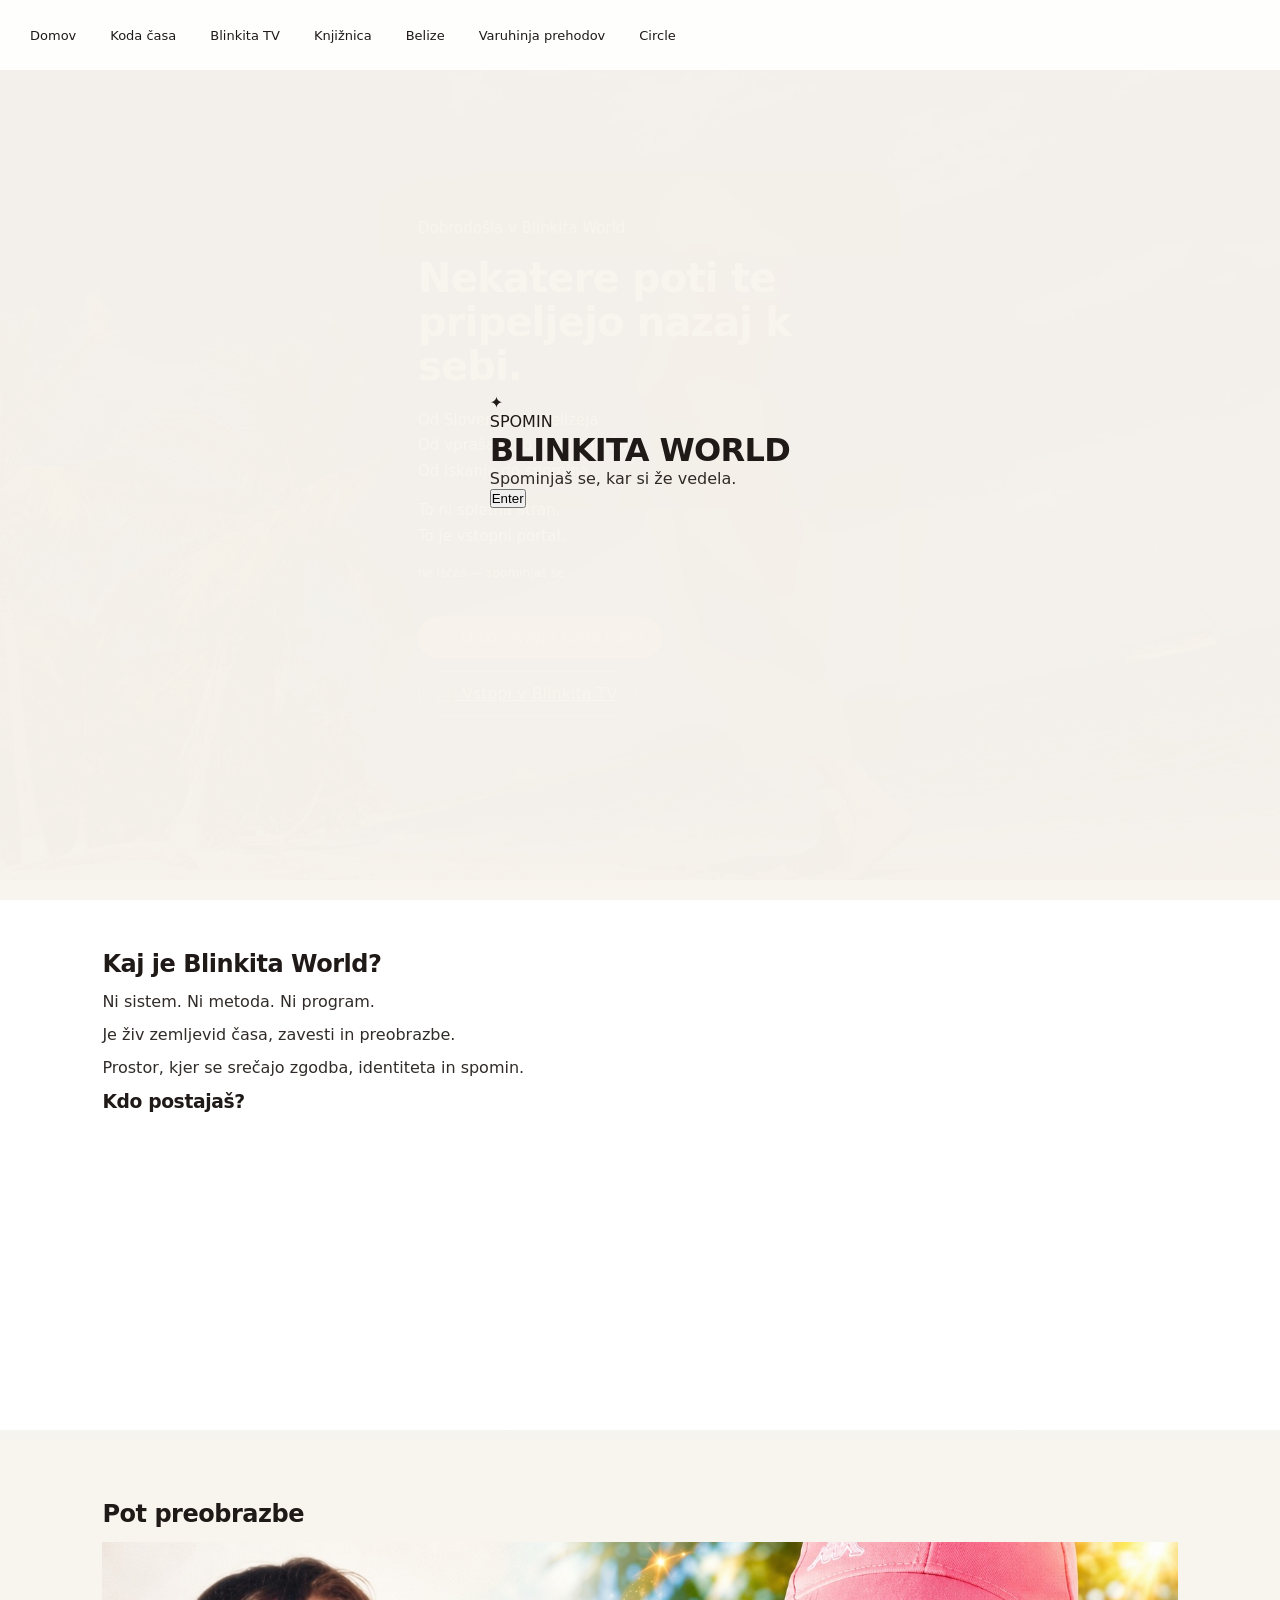
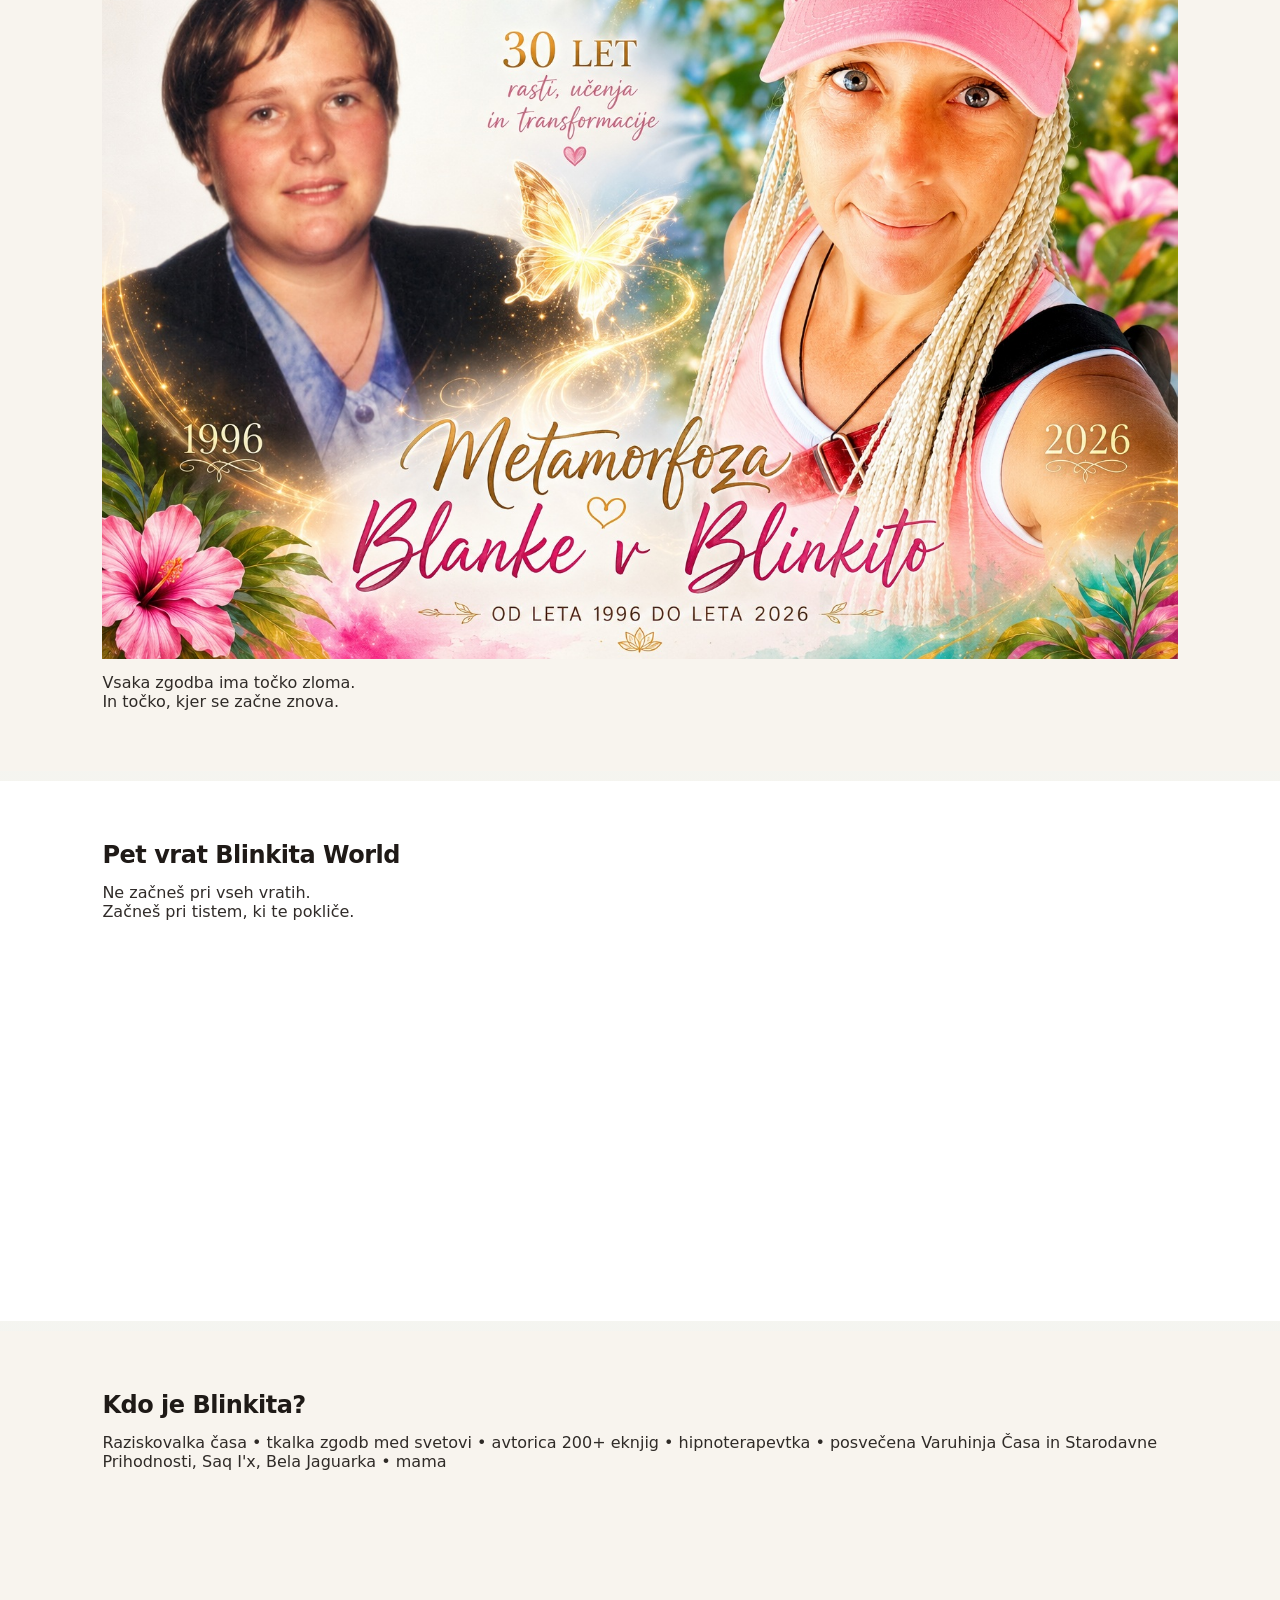
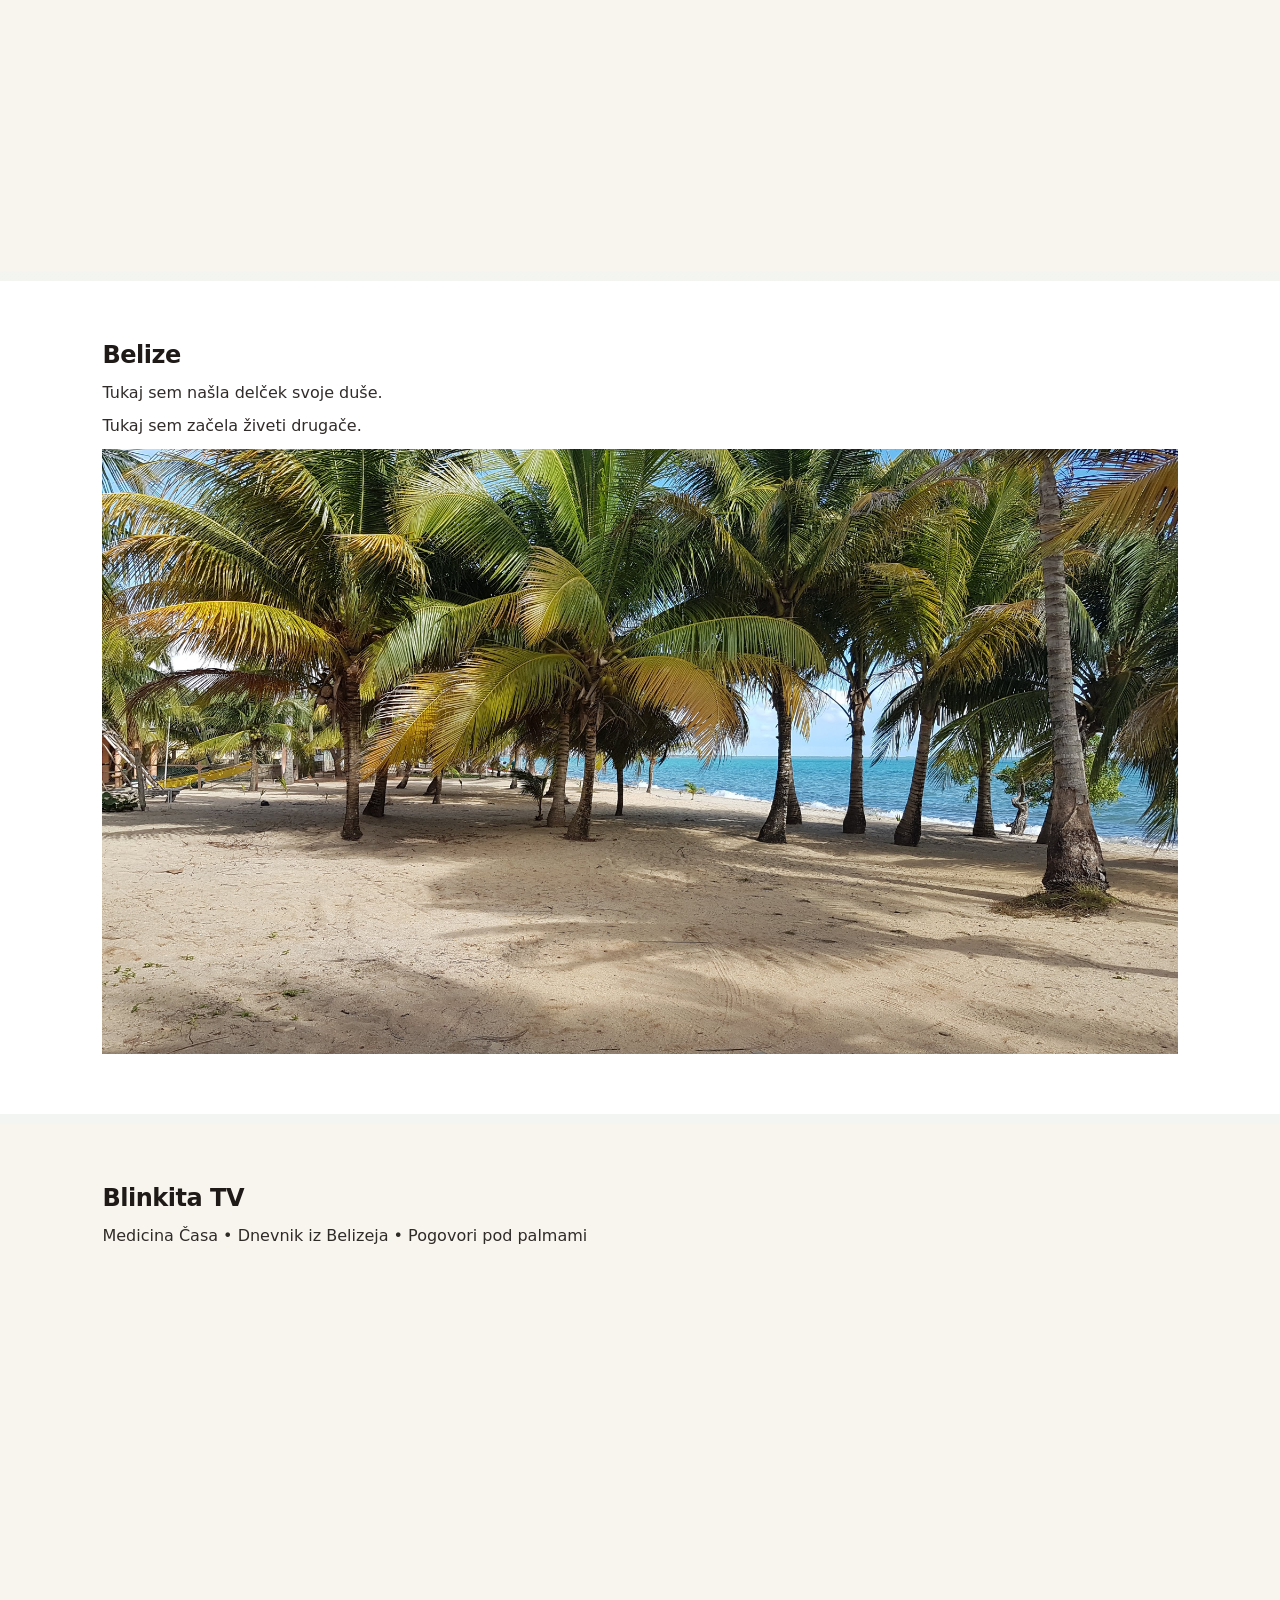
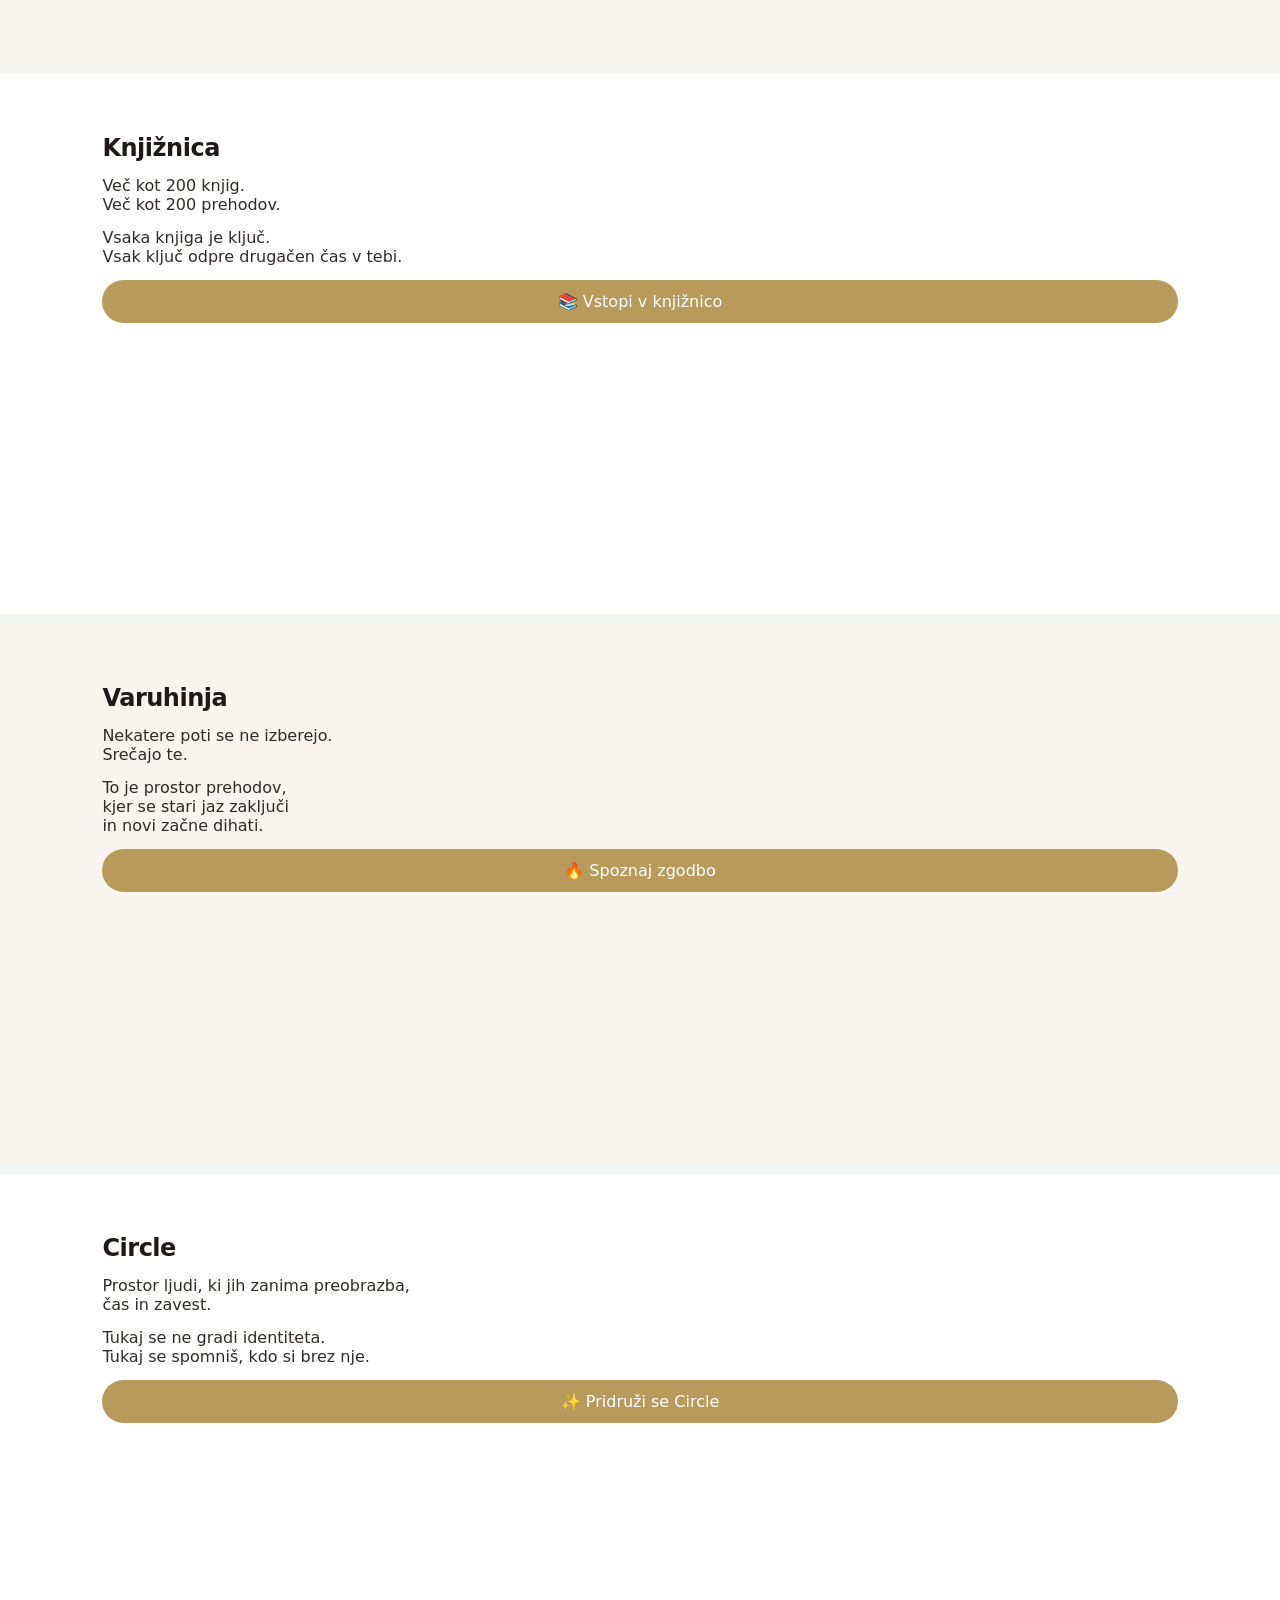
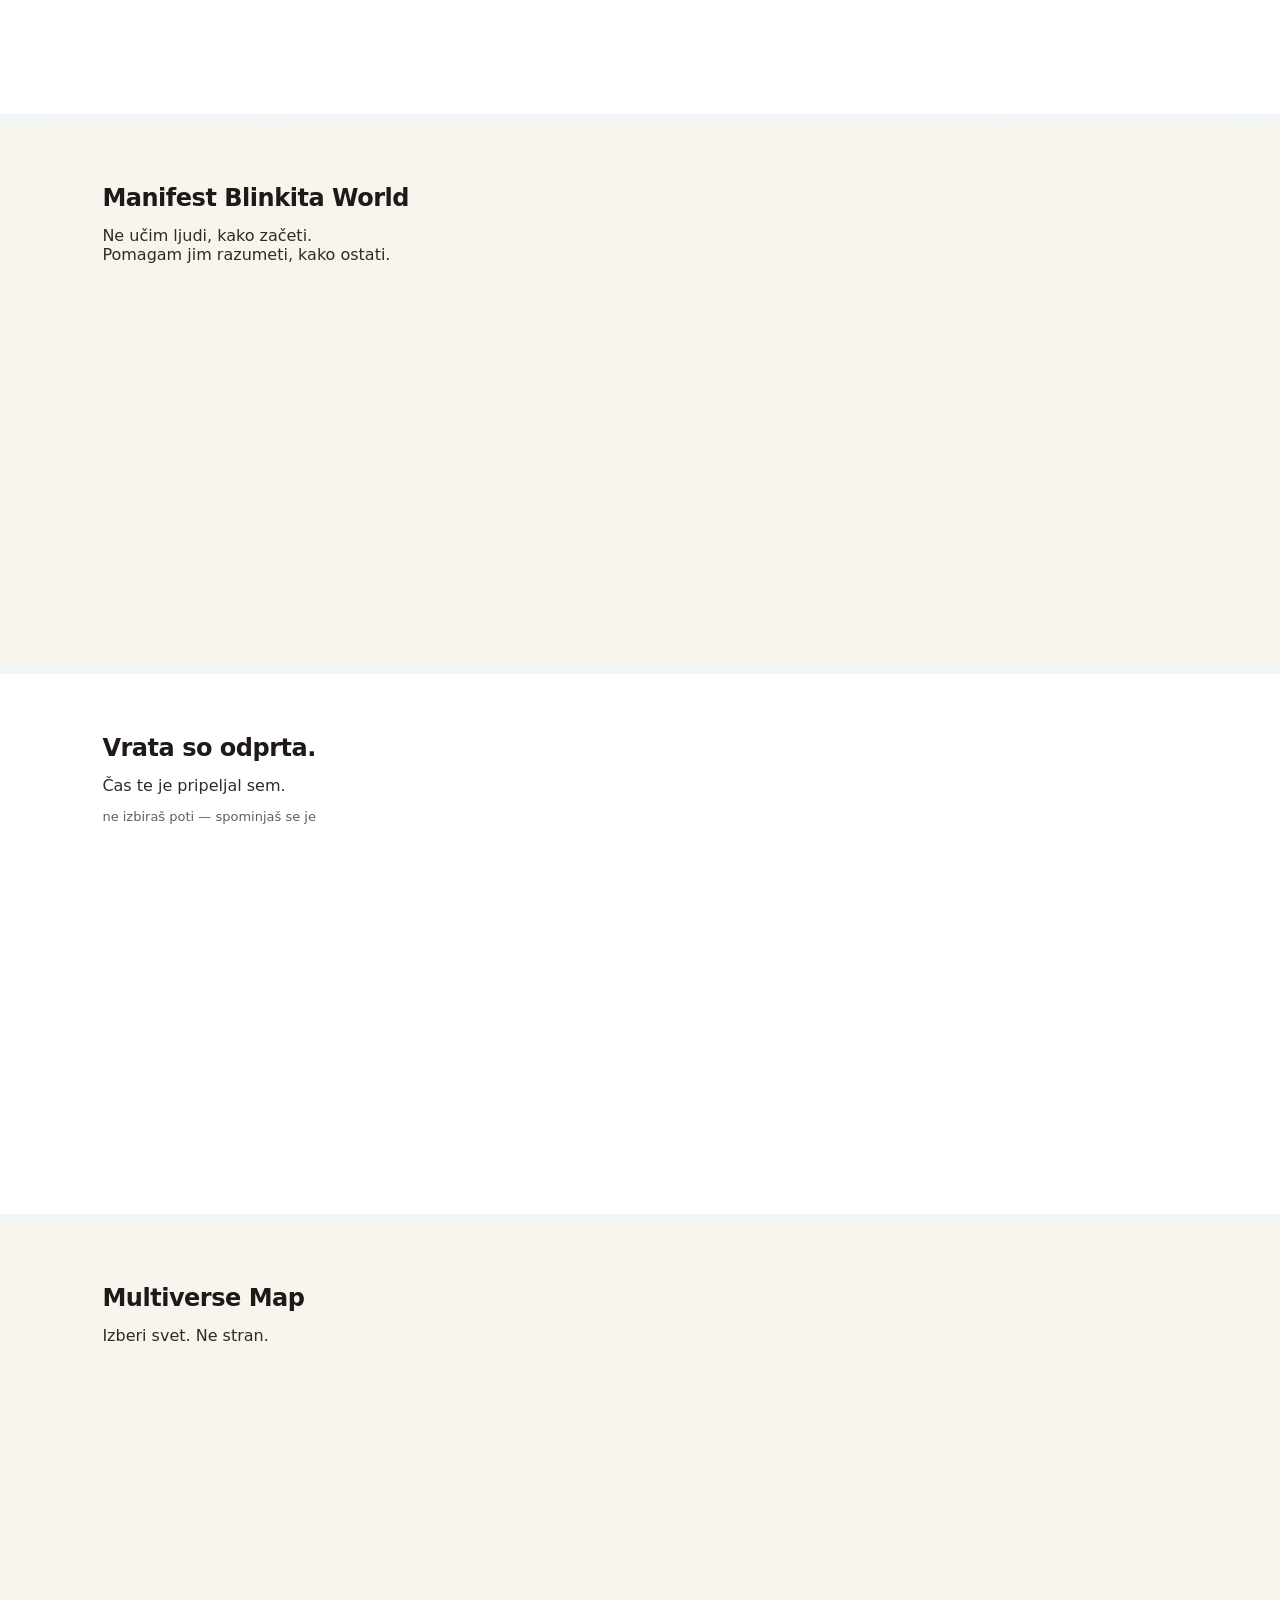
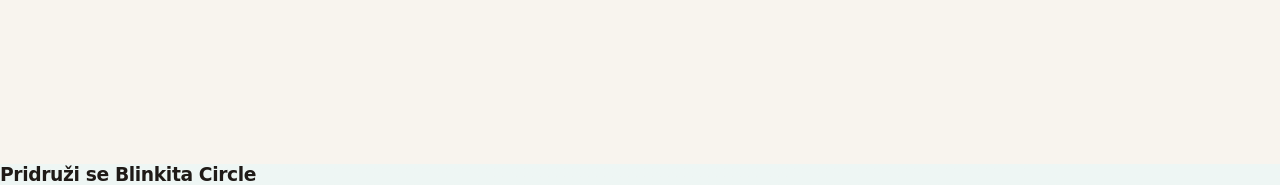
==== commit fabb1668: "Add files via upload" ====
--- a/index.html
+++ b/index.html
@@ -7,24 +7,25 @@
 
     <title>BLINKITA WORLD</title>
 
-    <link rel="stylesheet" href="css/style.css">
-
-    <link rel="icon" href="icons/icon-192.png">
-    <link rel="manifest" href="manifest.json">
-
-    <meta name="theme-color" content="#b89a5c">
-
-    <link rel="apple-touch-icon" href="icons/apple-touch-icon.png">
-
-    <meta name="apple-mobile-web-app-capable" content="yes">
-    <meta name="mobile-web-app-capable" content="yes">
-
-    <meta name="apple-mobile-web-app-status-bar-style" content="default">
-    <meta name="apple-mobile-web-app-title" content="Blinkita">
+<link rel="stylesheet" href="css/style.css">
+
+<link rel="icon" href="icons/icon-192.png">
+
+<link rel="manifest" href="manifest.json">
+
+<meta name="theme-color" content="#b89a5c">
+
+<link rel="apple-touch-icon" href="icons/apple-touch-icon.png">
+
+<meta name="apple-mobile-web-app-capable" content="yes">
+<meta name="mobile-web-app-capable" content="yes">
+
+<meta name="apple-mobile-web-app-status-bar-style" content="default">
+<meta name="apple-mobile-web-app-title" content="Blinkita">
+
 </head>
 
-<!-- 🔥 FIX: page identity (CRITICAL for JS stability) -->
-<body class="codex" data-page="index">
+<body class="codex">
 
 <!-- LOADER -->
 <div id="portal-loader">
@@ -56,31 +57,40 @@
 <!-- HEADER -->
 <header class="main-header">
 
-    <nav class="main-nav">
-        <a href="index.html">Domov</a>
-        <a href="koda-casa.html">Koda časa</a>
-        <a href="blinkita-tv.html">Blinkita TV</a>
-        <a href="knjiznica.html">Knjižnica</a>
-        <a href="belize.html">Belize</a>
-        <a href="varuhinja-prehodov.html">Varuhinja prehodov</a>
-        <a href="circle.html">Circle</a>
-    </nav>
+    <!-- NAVIGATION -->
+    <!-- NAVIGATION -->
+<nav class="main-nav">
+    <a href="index.html">Domov</a>
+    <a href="koda-casa.html">Koda časa</a>
+    <a href="blinkita-tv.html">Blinkita TV</a>
+    <a href="knjiznica.html">Knjižnica</a>
+
+    <a href="belize.html">Belize</a>
+    <a href="varuhinja-prehodov.html">Varuhinja prehodov</a>
+
+    <a href="circle.html">Circle</a>
+</nav>
 
     <!-- TZOLKIN WIDGET -->
     <div id="ziv-cas-header">
 
         <div class="ziv-inner">
 
+            <!-- TITLE -->
             <div class="ziv-portal-title">TZOLKIN PORTAL DNEVA</div>
-
+            
+            <!-- DATE -->
             <div class="ziv-date" id="greg-date"></div>
 
             <div class="ziv-title">KODA ČASA</div>
 
+            <!-- 🔥 GLAVNA KODA (tone + sign key v JS) -->
             <div class="ziv-code" id="ziv-code"></div>
 
+            <!-- 🔥 SEKUNDARNA KODA (toneKey + signKey – KAR SI IZGUBILA) -->
             <div class="ziv-code-secondary" id="ziv-code-secondary"></div>
 
+            <!-- INLINE ENERGY -->
             <div class="tzolkin-inline">
 
                 <span id="tzolkin-number" class="energy-text"></span>
@@ -98,66 +108,59 @@
 
 <!-- HERO -->
 <section class="hero">
-  <div class="hero-card">
-
-    <p class="hero-kicker">Dobrodošla v Blinkita World</p>
-
-    <h1>Nekaterih poti ne iščeš.<br>Preprosto te najdejo in pripeljejo nazaj k sebi.</h1>
-
-    <p class="hero-subtitle">
-      Od Slovenije do Belizeja.<br>
-      Od notranjega šuma do jasnega pogleda.<br>
-      Od identitete do spomina in do premika v načinu življenja.
-    </p>
-
-    <p>Nekatere stvari se v življenju začnejo drugače razporejati.</p>
-    <p>Tempo se spremeni. Odločitve postanejo jasnejše.</p>
-    <p>Blinkita World deluje kot vstop v drugačen način zaznavanja časa in izbire.</p>
-    <p>Kar je bilo prej zmeda, se začne umirjati v strukturo.</p>
-    <p>Kar je bilo hrup, izgubi težo.</p>
-
-    <p style="font-size:12px; opacity:0.7;">
-      Če si tukaj, si že v premiku.
-    </p>
-
-    <div class="hero-buttons">
-      <a class="btn" href="koda-casa.html">✨ Odkrij svojo Kodo Časa</a>
-      <a class="btn-secondary" href="blinkita-tv.html">📺 Vstopi v Blinkita TV</a>
-    </div>
-
-  </div>
-</section>
-
-<!-- CONTENT -->
-<section>
-  <h2>Kaj je Blinkita World?</h2>
-
-  <p class="lead">Živ zemljevid časa, zavesti in preobrazbe.</p>
-
-  <p>
-    Tukaj se življenje razkriva v svojem naravnem redu.
-    Vstopiš in stvari začnejo dobivati jasnost, ki je bila ves čas prisotna.
-    Tihi red, ki ga zdaj prepoznaš.
-  </p>
-
-  <p>
-    Zgodba se začne v trenutku prepoznanja.
-    In ta trenutek se že dogaja.
-  </p>
-
-  <p>
-    Nekaj v načinu, kako gledaš nase in na svoj čas, se premika v jasnost.
-    Nežno, natančno, neizogibno.
-  </p>
+    <div class="hero-card">
+
+        <p class="hero-kicker">Dobrodošla v Blinkita World</p>
+
+        <h1>Nekatere poti te pripeljejo nazaj k sebi.</h1>
+
+        <p class="hero-subtitle">
+            Od Slovenije do Belizeja.<br>
+            Od vprašanj do Medicine Časa.<br>
+            Od iskanja do spomina.
+        </p>
+
+        <p>To ni spletna stran.<br>To je vstopni portal.</p>
+
+        <p style="font-size:12px; opacity:0.6;">ne iščeš — spominjaš se</p>
+
+        <div class="hero-buttons">
+            <a class="btn" href="koda-casa.html">✨ Odkrij svojo Kodo Časa</a>
+            <a class="btn-secondary" href="blinkita-tv.html">📺 Vstopi v Blinkita TV</a>
+        </div>
+
+    </div>
+</section>
+
+<!-- CONTENT SECTIONS -->
+<section>
+    <h2>Kaj je Blinkita World?</h2>
+    <p class="lead">Ni sistem. Ni metoda. Ni program.</p>
+
+    <p>Je živ zemljevid časa, zavesti in preobrazbe.</p>
+
+    <p>Prostor, kjer se srečajo zgodba, identiteta in spomin.</p>
+
+    <h3>Kdo postajaš?</h3>
+</section>
+
+<section>
+    <h2>Pot preobrazbe</h2>
+
+    <img src="images/Blinkita-PrejinPotem.jpg" alt="">
+
+    <p class="lead">
+        Vsaka zgodba ima točko zloma.<br>
+        In točko, kjer se začne znova.
+    </p>
 </section>
 
 <section class="five-doors">
-
     <h2>Pet vrat Blinkita World</h2>
 
     <p class="lead">
-        Odpreš vrata, ki te pokličejo.<br>
-        In že stojiš v njih.
+        Ne začneš pri vseh vratih.<br>
+        Začneš pri tistem, ki te pokliče.
     </p>
 
     <div class="doors-grid">
@@ -193,95 +196,24 @@
 <section>
     <h2>Kdo je Blinkita?</h2>
 
-<p class="image-caption">
-  Prehod iz zgodbe v zavest.
-</p>
-
-<div class="blinkita-portal-image">
-  <img src="images/blinkita-prejinpotem.jpg" alt="Blinkita transformacija">
-  <div class="image-glow"></div>
-</div>
-
-    <p>
-        Blinkita je živo polje zavesti in ekosistem preobrazbe.
-        Hkrati je to ime, ki nosi eno zavest skozi čas - iz preteklosti, skozi sedanjost in v prihodnje različice sebe.
-    </p>
-
-    <p>
-        V tem prostoru velja starodavni princip In Lak’ech:
-        <strong>Ti si moj drugi jaz. Jaz sem tvoj drugi ti.</strong>
-        Vse, kar se tukaj dotakne, se premakne v obeh smereh časa.
-    </p>
-
-    <p>
-        Moja pot se je oblikovala skozi globoko notranjo transformacijo in metamorfozo življenja.
-        Iz telesa, iz zgodbe, iz identitete - v širše polje zavesti, kjer se človek začne spominjati samega sebe.
-    </p>
-
-    <p>
-        Leta posvetitve so me pripeljala v linijo varuhov časa.
-        Kot Saq I'x - Belo Jaguarko - sem bila posvečena v tok varovanja časa
-        s strani avtentičnega Maya ajq’ij, varuha koledarja in ambasadorja miru Tata Pedro Cruza v Gvatemali.
-    </p>
-
-    <p>
-        Ta posvetitev ni dogodek v preteklosti.
-        Je živa frekvenca, ki deluje kot notranji kompas - skozi čas, ljudi in odločitve.
-    </p>
-
-    <p>
-        Iz te linije se odpira Blinkita World -
-        ne kot projekt, temveč kot živi sistem, kjer se čas, zavest in človeška izkušnja srečujejo v isti točki.
-    </p>
-
-    <p>
-        Vsaka knjiga, vsaka hipnoza, vsak vpogled in vsak stik
-        nosi isto nit:
-        <strong>prehod iz pozabe v spomin.</strong>
+    <p>
+        Raziskovalka časa • tkalka zgodb med svetovi • avtorica 200+ eknjig •
+        hipnoterapevtka • posvečena Varuhinja Časa in Starodavne Prihodnosti, Saq I'x, Bela Jaguarka • mama
     </p>
 </section>
 
 <section id="belize">
     <h2>Belize</h2>
 
-    <p>
-        Tukaj se čas ne meri, tukaj se občuti.
-        In v tem občutku se spomin vrača v telo.
-    </p>
-
-    <p>
-        Med džunglo, morjem in starodavnimi kamnitimi potmi Majev
-        se odpira prostor, kjer se človek začne poslušati drugače.
-    </p>
-
-    <p>
-        To ni destinacija za ogled.
-        To je prostor za vstop v drugačen način doživljanja življenja.
-    </p>
-
-    <p>
-        V Belizeju se odvijajo potovanja in retreat-i,
-        zasnovani kot prehodi, ne kot programi.
-        Vsak korak sledi ritmu zemlje, vode in notranjega spomina.
-    </p>
-
-    <p>
-        Starodavne poti tukaj niso zgodovina.
-        So žive linije, ki se odprejo tistemu, ki je pripravljen prisluhniti prostoru.
-    </p>
-
-    <p>
-        Nekateri pridejo po izkušnjo.
-        Nekateri po odmik.
-        Nekateri po premik v načinu, kako doživljajo sebe.
-    </p>
-
-    <p>
-        Vsak odhod tukaj postane prehod.
-        Vsako potovanje postane stik.
-    </p>
+    <p>Tukaj sem našla delček svoje duše.</p>
+    <p>Tukaj sem začela živeti drugače.</p>
 
     <img src="images/Belize-Hopkins-Plaža.jpg" alt="">
+</section>
+
+<section>
+    <h2>Blinkita TV</h2>
+    <p>Medicina Časa • Dnevnik iz Belizeja • Pogovori pod palmami</p>
 </section>
 
 <section class="library">
@@ -289,227 +221,103 @@
 
     <p class="lead">
         Več kot 200 knjig.<br>
-        Več kot 200 notranjih prehodov.
-    </p>
-
-    <p>
-        Tukaj znanje ne ostane na površini.
-        Vstopi v telo, v misel in v način, kako doživljaš sebe.
-    </p>
-
-    <p>
-        Vsaka knjiga odpira svoj sloj zavesti.
-        Vsaka hipnoza premakne notranjo strukturo.
-        Vsaka aktivacija odpre drugačen način zaznavanja časa.
-    </p>
-
-    <p>
-        V tem prostoru se srečujejo:
-        knjige, hipnoze, delovni zvezki, pobarvanke, podcasti,
-        zvočne aktivacije, izzivi in potovanja skozi notranje in zunanje svetove.
-    </p>
-
-    <p>
-        Nekateri vstopijo skozi branje.
-        Nekateri skozi izkušnjo.
-        Nekateri skozi premik, ki se zgodi med vrsticami.
-    </p>
-
-    <p>
-        Knjižnica ni zbirka vsebin.
-        Je živa arhitektura preobrazbe,
-        kjer se človek premika iz razumevanja v utelešenje.
-    </p>
-
-    <p>
-        Tukaj se odpira prostor, kjer vprašanja dobijo svoj dih,
-        odgovori pa svojo obliko.
+        Več kot 200 prehodov.
+    </p>
+
+    <p>
+        Vsaka knjiga je ključ.<br>
+        Vsak ključ odpre drugačen čas v tebi.
     </p>
 
     <a class="btn" href="knjiznica.html">📚 Vstopi v knjižnico</a>
 </section>
 
 <section class="varuhinja">
-    <h2>Varuhinja prehodov</h2>
-
-    <p>
-        Čas me spremlja že od otroštva.
-        Medtem ko so drugi gledali dneve, mesece in leta,
-        sem sama zaznavala vzorce, povezave in gibanja, ki so se skrivala pod površino časa.
-    </p>
-
-    <p>
-        Že kot deklica sem bila prepričana, da na koledarjih nekaj manjka.
-        Ne številke.
-        Nekaj živega.
-        Nekaj, kar povezuje trenutke med seboj.
-    </p>
-
-    <p>
-        Danes razumem, da sem odraščala z redko obliko časovne oziroma temporalne sinestezije.
-        Čas se mi nikoli ni prikazoval kot ravna črta.
-        Vedno se je razkrival kot prostor, struktura, zemljevid in živa inteligenca odnosov med dogodki.
-    </p>
-
-    <p>
-        To zaznavanje je postalo temelj mojega raziskovanja človeka, zavesti in življenjskih prehodov.
-        Desetletja opazovanja so se prepletla z delom hipnoterapevtke, raziskovalke časa, avtorice in varuhinje prehodov.
-    </p>
-
-    <p>
-        Kot Saq I'x - Bela Jaguarka - sem bila posvečena v starodavno linijo varuhov časa s strani avtentičnega Maya ajq'ija, varuha koledarja in ambasadorja miru Tata Pedra Cruza.
-    </p>
-
-    <p>
-        Danes spremljam ljudi skozi vpoglede, terapije, hipnoze, aktivacije in sedem življenjskih prehodov,
-        kjer se preteklost, sedanjost in prihodnji potenciali srečajo v isti točki.
-    </p>
-
-    <p>
-        Čas se skozi vsakega človeka spominja samega sebe.
-        In vsak prehod odpira novo raven tega spomina.
-    </p>
-
-    <p>
-        Morda je razlog, da si tukaj, povezan z vprašanjem.
-        Morda s prehodom.
-        Morda s spominom, ki že trka na vrata tvoje zavesti.
-    </p>
-
-    <a class="btn" href="varuhinja-prehodov.html">
-        🔥 Vstopi v prostor prehodov
-    </a>
+    <h2>Varuhinja</h2>
+
+    <p class="lead">
+        Nekatere poti se ne izberejo.<br>
+        Srečajo te.
+    </p>
+
+    <p>
+        To je prostor prehodov,<br>
+        kjer se stari jaz zaključi<br>
+        in novi začne dihati.
+    </p>
+
+    <a class="btn" href="varuhinja-prehodov.html">🔥 Spoznaj zgodbo</a>
 </section>
 
 <section>
     <h2>Circle</h2>
 
-    <p>
-        Vsaka pot se začne z enim samim korakom.
-        Nekatere poti pa se nadaljujejo v krogu ljudi, ki prepoznajo podoben klic.
-    </p>
-
-    <p>
-        Blinkita Circle je prostor za raziskovalce časa, zavesti in življenja.
-        Za ljudi, ki jih zanimajo globlja vprašanja.
-        Za ljudi, ki čutijo, da obstaja več.
-        Za ljudi, ki želijo svoj notranji premik tudi zares živeti.
-    </p>
-
-    <p>
-        Tukaj se srečujejo vpogledi, pogovori, aktivacije, izzivi, navdihi in skupna raziskovanja.
-        Vsak član prinese svojo zgodbo.
-        Vsak prispeva delček mozaika.
-    </p>
-
-    <p>
-        Nekateri pridejo po odgovor.
-        Nekateri po skupnost.
-        Nekateri po občutek, da so končno našli ljudi, s katerimi govorijo isti jezik srca.
-    </p>
-
-    <p>
-        Circle je prostor, kjer se ideje spreminjajo v izkušnje,
-        vprašanja v vpoglede
-        in posamezni koraki v dolgoročno pot.
-    </p>
-
-    <p>
-        Morda te je sem pripeljal čas.
-        Morda radovednost.
-        Morda prepoznanje.
-    </p>
-
-    <p class="highlight">
-        Ko najdeš svoj krog, se potovanje začne odvijati drugače.
-    </p>
-
-    <a class="btn" href="circle.html">✨ Vstopi v Blinkita Circle</a>
+    <p class="lead">
+        Prostor ljudi, ki jih zanima preobrazba,<br>
+        čas in zavest.
+    </p>
+
+    <p>
+        Tukaj se ne gradi identiteta.<br>
+        Tukaj se spomniš, kdo si brez nje.
+    </p>
+
+    <a class="btn" href="circle.html">✨ Pridruži se Circle</a>
 </section>
 
 <section class="manifest">
-
     <h2>Manifest Blinkita World</h2>
 
-    <p class="lead">
-        Nekatere poti se začnejo z vprašanjem.
-    </p>
-
-    <p>
-        Zakaj se vračam v iste zgodbe?
-        Zakaj se določeni vzorci ponavljajo?
-        Kaj želi skozi mene zaživeti v naslednji obliki?
-    </p>
-
-    <p>
-        Blinkita World je prostor za ljudi, ki jih zanima več kot odgovor.
-        Prostor za raziskovanje časa, identitete, zavesti in prehodov,
-        skozi katere človek postaja to, kar je prišel živet.
-    </p>
-
-    <p>
-        Tukaj se srečajo zgodbe, cikli, vpogledi, knjige, hipnoze,
-        Koda Časa, Belize in skupnost ljudi,
-        ki raziskujejo svoj edinstven časovni podpis.
-    </p>
-
-    <p class="highlight">
-        Vsak prehod nosi vprašanje.
-        Vsako vprašanje odpira vrata.
-        Vsaka vrata vodijo bližje sebi.
-    </p>
-
-    <a class="btn" href="manifest.html">
-        ✨ Preberi Manifest
-    </a>
-
+    <p>
+        Ne učim ljudi, kako začeti.<br>
+        Pomagam jim razumeti, kako ostati.
+    </p>
 </section>
 
 <section class="closing">
-
     <h2>Vrata so odprta.</h2>
 
-    <p>
-        Vsaka zgodba ima trenutek,
-        ko se vprašanje sreča z odgovorom.
-    </p>
-
-    <p>
-        Vsak prehod ima trenutek,
-        ko človek prepozna, da je pripravljen stopiti naprej.
-    </p>
-
-    <p>
-        Morda te je sem pripeljala radovednost.
-        Morda klic.
-        Morda želja po spremembi.
-        Morda nekaj, kar je svojo obliko iskalo že dlje časa.
-    </p>
-
-    <p>
-        Ne glede na pot,
-        si tukaj.
-    </p>
-
-    <p class="highlight">
-        In morda je ravno ta trenutek začetek poglavja,
-        ki ga boš nekoč prepoznala kot prelomnico.
-    </p>
-
-    <div class="hero-buttons">
-        <a class="btn" href="koda-casa.html">
-            ✨ Odkrij svojo Kodo Časa
-        </a>
-
-        <a class="btn-secondary" href="knjiznica.html">
-            📚 Obišči knjižnico
-        </a>
-
-        <a class="btn-secondary" href="circle.html">
-            ✨ Pridruži se Circle
-        </a>
-    </div>
-
+    <p>Čas te je pripeljal sem.</p>
+
+    <p style="opacity:0.7; font-size:13px;">
+        ne izbiraš poti — spominjaš se je
+    </p>
+</section>
+
+<section class="multiverse">
+    <h2>Multiverse Map</h2>
+
+    <p class="lead">
+        Izberi svet. Ne stran.
+    </p>
+
+    <div class="multiverse-grid">
+
+        <a href="koda-casa.html" class="world-card life">
+            <span>BLINKITA LIFE</span>
+        </a>
+
+        <a href="blinkita-tv.html" class="world-card tv">
+            <span>BLINKITA TV</span>
+        </a>
+
+        <a href="knjiznica.html" class="world-card library">
+            <span>KNJIŽNICA</span>
+        </a>
+
+        <a href="belize.html" class="world-card belize">
+            <span>BELIZE WORLD</span>
+        </a>
+
+        <a href="varuhinja-prehodov.html" class="world-card portal">
+            <span>VARUHINJA</span>
+        </a>
+
+        <a href="circle.html" class="world-card circle">
+            <span>CIRCLE</span>
+        </a>
+
+    </div>
 </section>
 
 <footer>
@@ -522,14 +330,22 @@
 <script src="js/ui-engine.js"></script>
 <script src="js/main.js"></script>
 
-<!-- SERVICE WORKER -->
 <script>
 if ("serviceWorker" in navigator) {
+
   window.addEventListener("load", () => {
-    navigator.serviceWorker.register("./sw.js")
-      .then(reg => console.log("SW OK", reg))
-      .catch(err => console.log("SW ERROR", err));
+
+    navigator.serviceWorker
+      .register("./sw.js")
+      .then(reg => {
+        console.log("SW OK", reg);
+      })
+      .catch(err => {
+        console.log("SW ERROR", err);
+      });
+
   });
+
 }
 </script>
 
--- a/css/style.css
+++ b/css/style.css
@@ -67,8 +67,9 @@
 }
 
 section{
-  opacity: 1;
-  transform: none;
+  opacity: 0;
+  transform: translateY(40px) scale(0.98);
+  transition: all 1s ease;
 }
 
 section.visible{
@@ -406,22 +407,6 @@
   gap:20px;
 }
 
-.image-section{
-  padding:40px 8%;
-}
-
-.feature-image{
-  width:100%;
-  max-width:1100px;
-  margin:auto;
-  display:block;
-
-  border-radius:24px;
-
-  box-shadow:
-  0 30px 90px rgba(0,0,0,.18);
-}
-
 /* =========================
    BUTTONS
 ========================= */
@@ -704,297 +689,3 @@
 section:nth-of-type(even){
   background: #ffffff;
 }
-
-.series-row {
-  display: grid;
-  grid-template-columns: repeat(3, 220px);
-  justify-content: center; /* CENTRIRANO na sredini strani */
-  gap: 16px;
-  perspective: 1000px; /* 3D globina */
-
-  margin-top: 60px;  /* ZRAK od hero sekcije */
-  padding: 0 20px;
-}
-
-/* kartice */
-.series-card {
-  background: rgba(255, 255, 255, 0.06);
-  border-radius: 16px;
-  overflow: hidden;
-  padding: 10px;
-  transition: transform 0.35s ease, box-shadow 0.35s ease;
-  transform: translateZ(0);
-}
-
-/* KVADRATNE SLIKE */
-.series-card img {
-  width: 100%;
-  aspect-ratio: 1 / 1;   /* ključ za kvadrat */
-  object-fit: cover;
-  border-radius: 12px;
-  display: block;
-  transition: transform 0.5s ease;
-}
-
-/* hover “prebujenje” */
-.series-card:hover {
-  transform: translateY(-6x) rotateX(2eg) rotateY(-2eg);
-  box-shadow: 0 18px 35px rgba(0,0,0,0.35);
-}
-
-/* slika se rahlo poveča v hoverju */
-.series-card:hover img {
-  transform: scale(1.08);
-}
-
-/* MAIN SERIES malo bolj izrazit */
-.main-series {
-  grid-column: span 3;
-}
-
-/* MAIN ni več fullscreen */
-.main-series {
-  grid-column: span 1; /* pomembno: NE razteguje več */
-}
-
-/* tekst bolj čist */
-.series-card h3 {
-  font-size: 14px;
-  margin: 8x 0 4px;
-}
-
-.series-card p {
-  font-size: 11px;
-  opacity: 0.85;
-}
-
-.series-date {
-  font-size: 10px;
-  opacity: 0.7;
-}
-
-.featured-text {
-  margin-top: 24px;
-}
-
-.featured-text p:last-of-type {
-  margin-bottom: 18px;
-}
-
-.featured-text .btn {
-  display: inline-block;
-  margin-top: 10px;
-}
-
-footer {
-  text-align: center;
-  padding: 60px 20px;
-  opacity: 0.6;
-  perspective: 1000px;
-  position: relative;
-  overflow: hidden;
-
-  transform: translateY(10px);
-  transform-style: preserve-3d;
-
-  transition: all 0.3s ease;
-}
-
-footer h3,
-footer p {
-  display: inline-block;
-  transform: translateZ(0);
-  transition: transform 0.4s ease, text-shadow 0.4s ease;
-}
-
-footer p {
-  opacity: 0.7;
-  font-size: 14px;
-}
-
-footer::before {
-  content: "";
-  position: absolute;
-  inset: 0;
-  left: 50%;
-  bottom: 20px;
-  transform: translateX(-50%);
-
-  width: 60%;
-  height: 3px;
-  border-radius: 999px;
-
-  background: linear-gradient(
-    90deg,
-    rgba(255,255,255,0.1),
-    rgba(255,255,255,0.6),
-    rgba(255,255,255,0.1)
-  );
-
-  animation: frequencyPulse 4s ease-in-out infinite;
-  opacity: 0.6;
-}
-
-footer:hover h3 {
-  transform: translateZ(20px) rotateX(6deg);
-  text-shadow: 0 10px 30px rgba(0,0,0,0.4);
-}
-
-footer:hover p {
-  transform: translateZ(10px);
-  opacity: 0.85;
-}
-
-@keyframes footerPulse {
-  0% {
-    opacity: 0.6;
-    transform: scale(1);
-  }
-  50% {
-    opacity: 1;
-    transform: scale(1.02);
-  }
-  100% {
-    opacity: 0.6;
-    transform: scale(1);
-  }
-}
-
-footer {
-  animation: footerPulse 6s ease-in-out infinite;
-}
-
-.portals {
-  padding: 90px 20px;
-}
-
-.portals h2 {
-  margin-bottom: 35px;
-  text-align: center;
-}
-
-.portal-grid {
-  display: grid;
-  grid-template-columns: repeat(3, 1fr);
-  gap: 22px;
-}
-
-.portal-card {
-  padding: 24px;
-  border-radius: 18px;
-  background: rgba(255,255,255,0.06);
-  text-align: center;
-
-  display: flex;
-  flex-direction: column;
-  gap: 12px;
-
-  position: relative;
-  overflow: hidden;
-
-  transition: transform 0.35s ease, box-shadow 0.35s ease;
-}
-
-.portal-card:hover {
-  transform: translateY(-6px) scale(1.03);
-  box-shadow: 0 18px 40px rgba(0,0,0,0.35);
-}
-
-.portal-card .btn-small {
-  margin-top: 12px;
-  display: inline-block;
-  transition: all 0.3s ease;
-}
-
-.portal-card .btn-small:hover {
-  transform: translateY(-2px);
-  opacity: 0.9;
-}
-
-.portal-card::before {
-  content: "";
-  position: absolute;
-  inset: -40px;
-  opacity: 0;
-  filter: blur(30px);
-  transition: opacity 0.4s ease;
-  z-index: 0;
-}
-
-.portal-card:hover::before {
-  opacity: 0.7;
-}
-
-.portal-card:nth-child(1)::before {
-  background: radial-gradient(circle, rgba(255, 120, 120, 0.5), transparent 60%);
-}
-
-.portal-card:nth-child(2)::before {
-  background: radial-gradient(circle, rgba(120, 200, 255, 0.5), transparent 60%);
-}
-
-.portal-card:nth-child(3)::before {
-  background: radial-gradient(circle, rgba(180, 255, 160, 0.45), transparent 60%);
-}
-
-.portal-card > * {
-  position: relative;
-  z-index: 1;
-}
-
-@keyframes auraPulse {
-  0% {
-    transform: scale(0.98);
-    opacity: 0.4;
-  }
-  50% {
-    transform: scale(1.05);
-    opacity: 0.7;
-  }
-  100% {
-    transform: scale(0.98);
-    opacity: 0.4;
-  }
-}
-
-.portal-card:hover::before {
-  animation: auraPulse 3s ease-in-out infinite;
-}
-
-.blinkita-portal-image {
-  position: relative;
-  max-width: 420px;
-  margin: 40px auto;
-  border-radius: 18px;
-  overflow: hidden;
-  transform: perspective(1000px);
-}
-
-.blinkita-portal-image img {
-  width: 100%;
-  display: block;
-  transform: scale(1.02);
-  transition: transform 0.6s ease, filter 0.6s ease;
-}
-
-.blinkita-portal-image:hover img {
-  transform: scale(1.08);
-  filter: contrast(1.1) brightness(1.05);
-}
-
-.image-glow {
-  position: absolute;
-  inset: -40px;
-  background: radial-gradient(circle,
-    rgba(255, 220, 180, 0.25),
-    transparent 60%);
-  opacity: 0.6;
-  filter: blur(25px);
-  animation: imagePulse 6s ease-in-out infinite;
-}
-
-@keyframes imagePulse {
-  0%   { transform: scale(0.98); opacity: 0.4; }
-  50%  { transform: scale(1.05); opacity: 0.7; }
-  100% { transform: scale(0.98); opacity: 0.4; }
-}
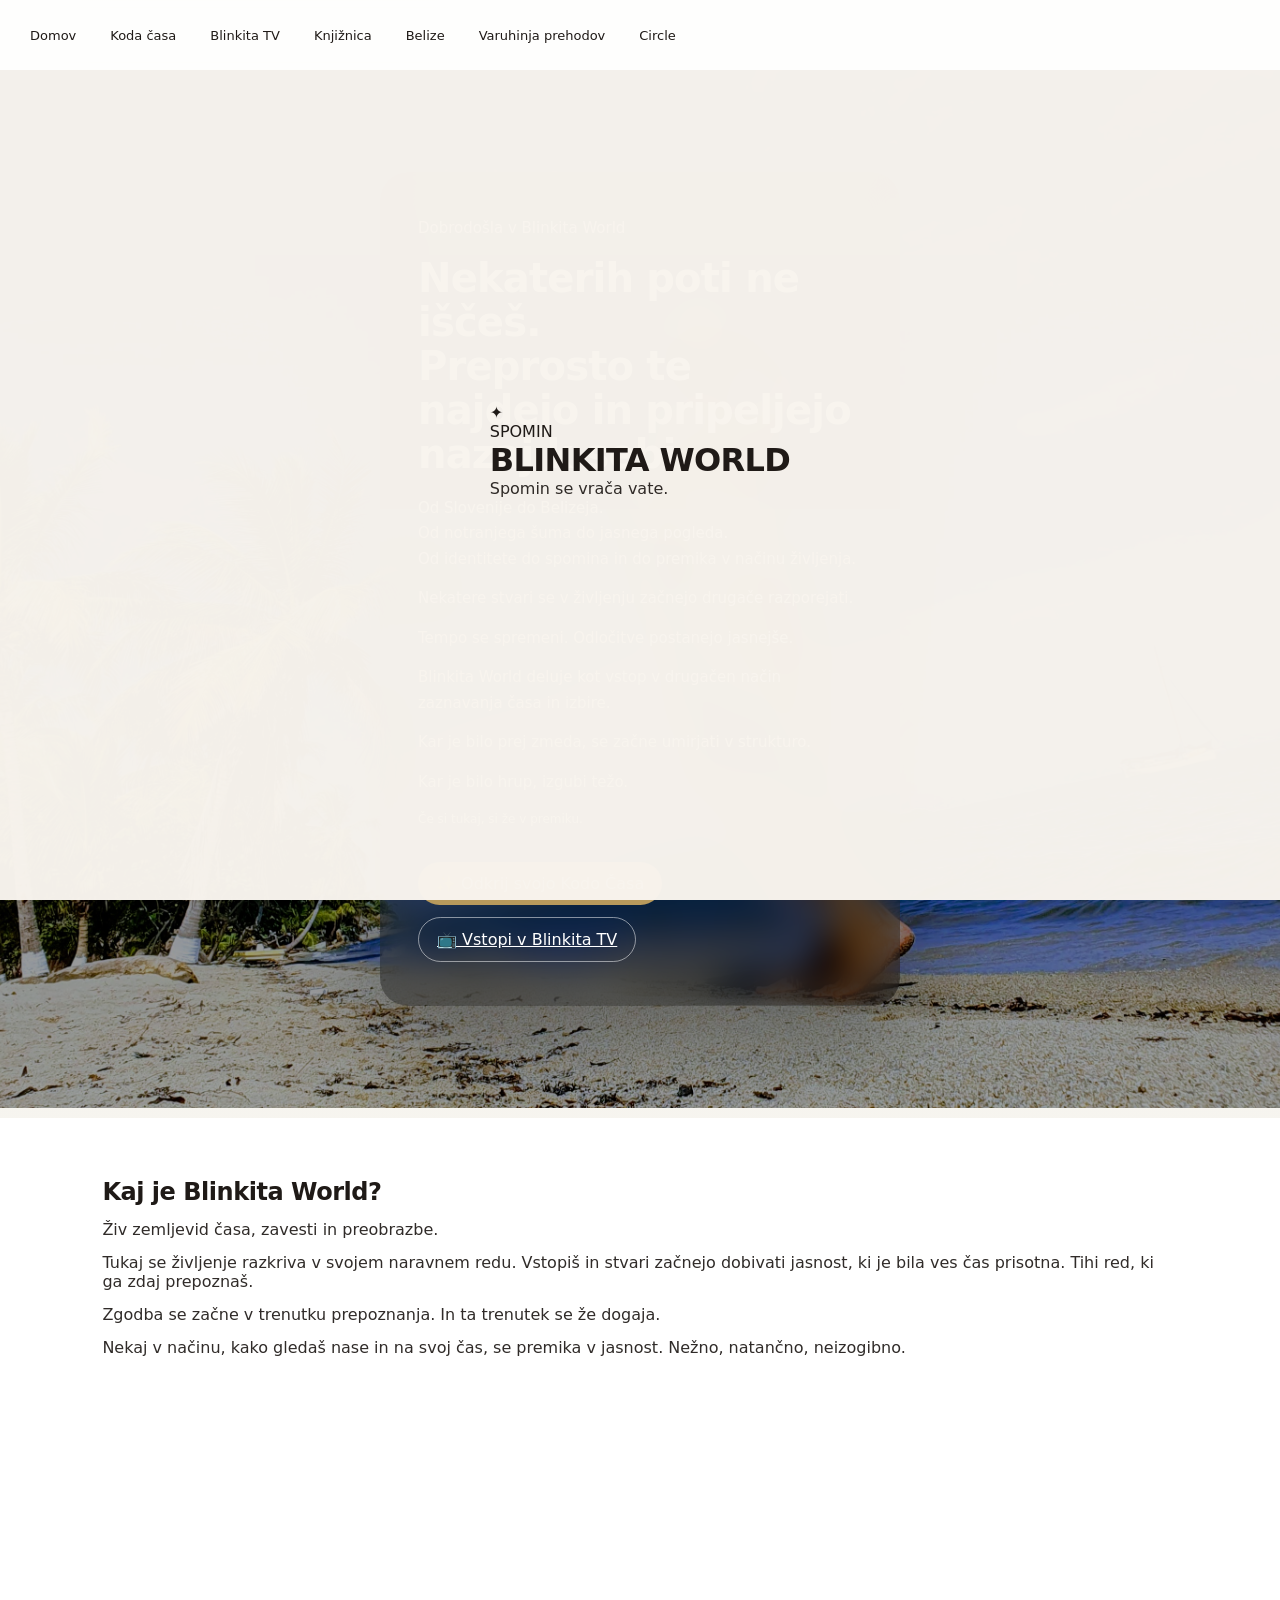
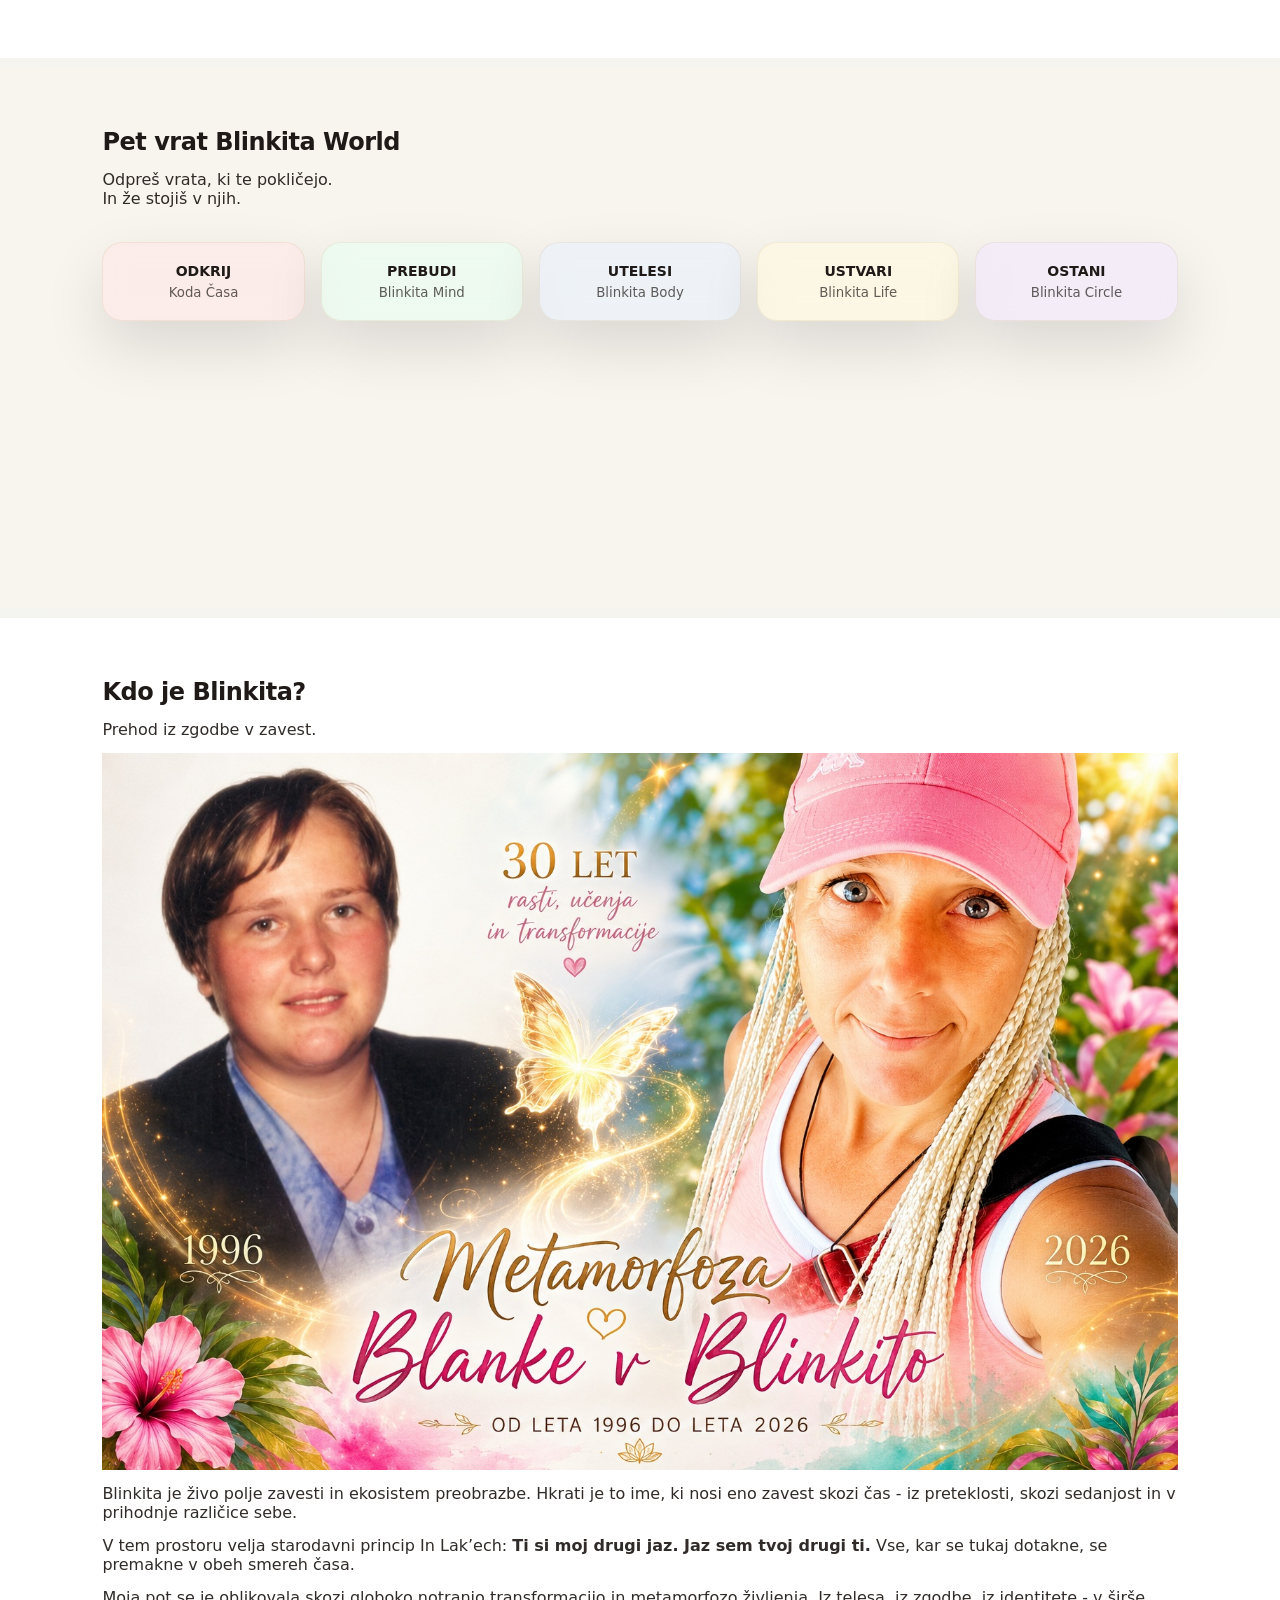
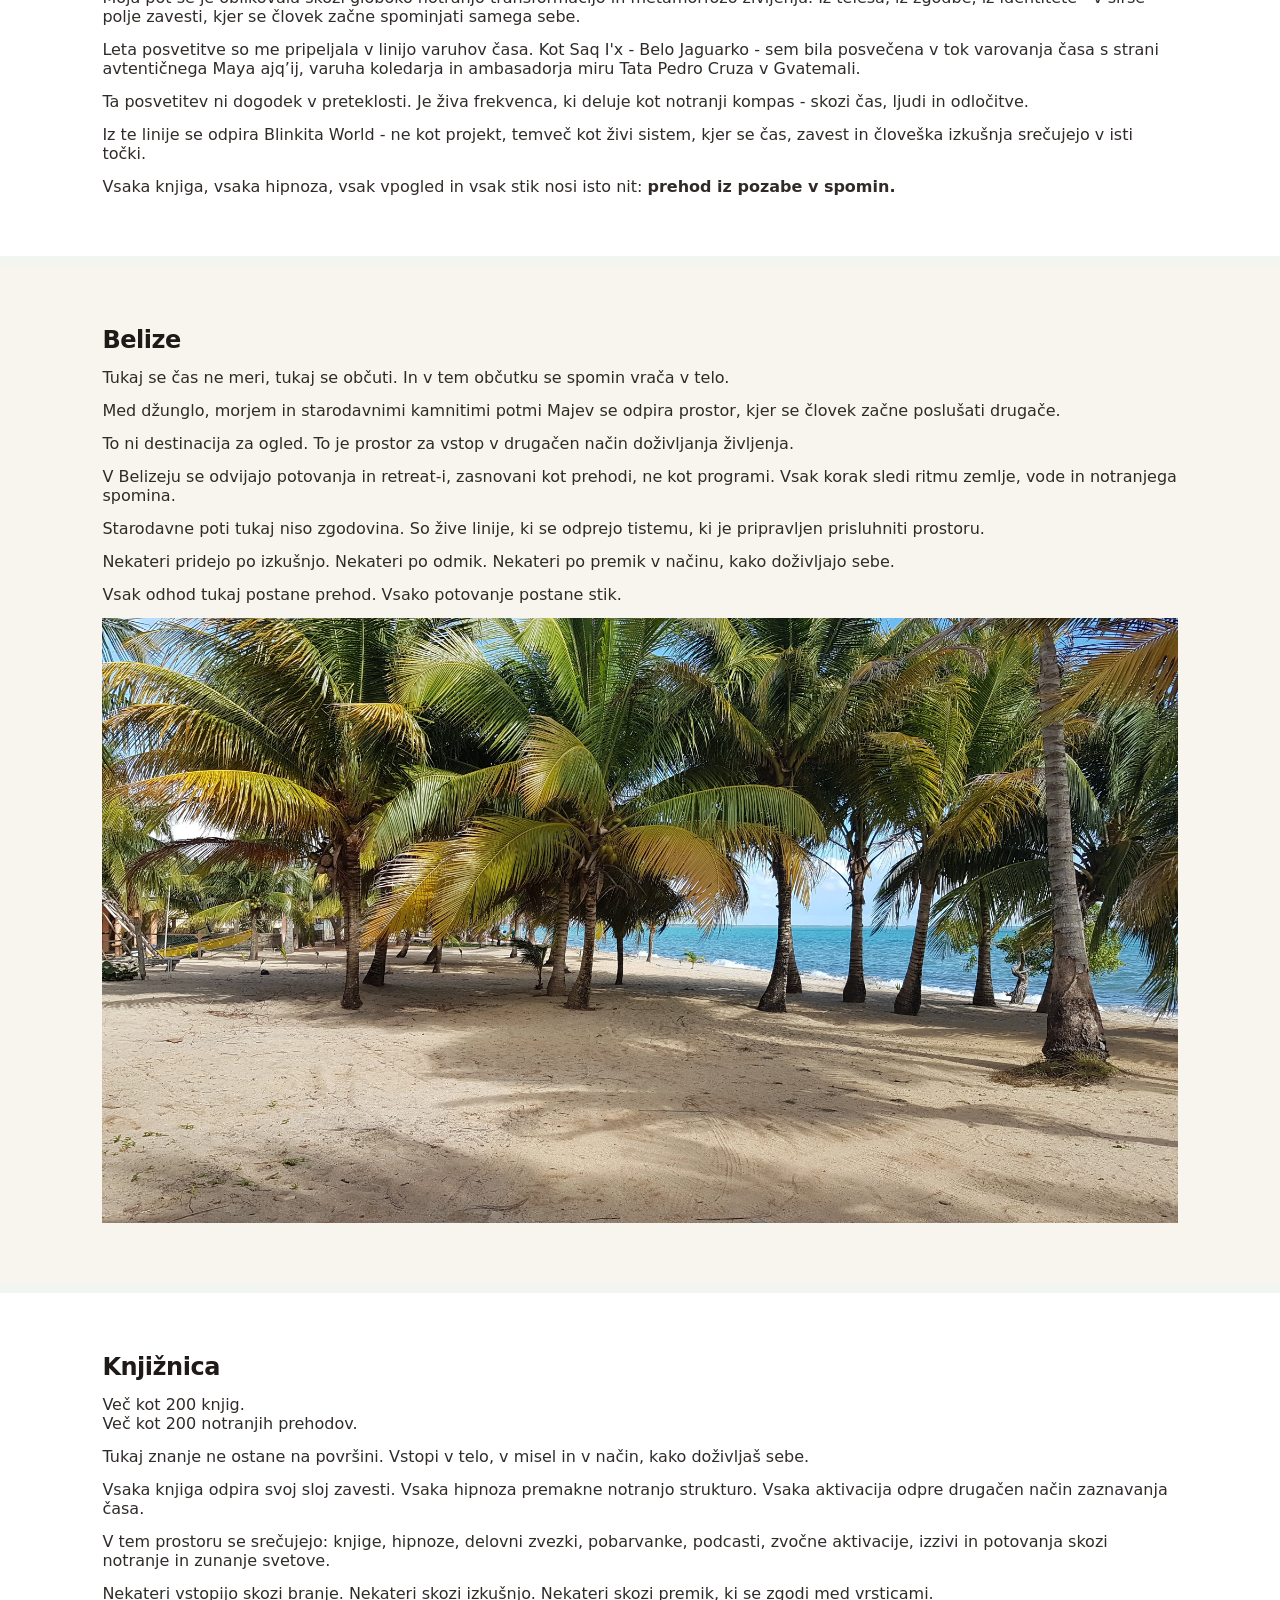
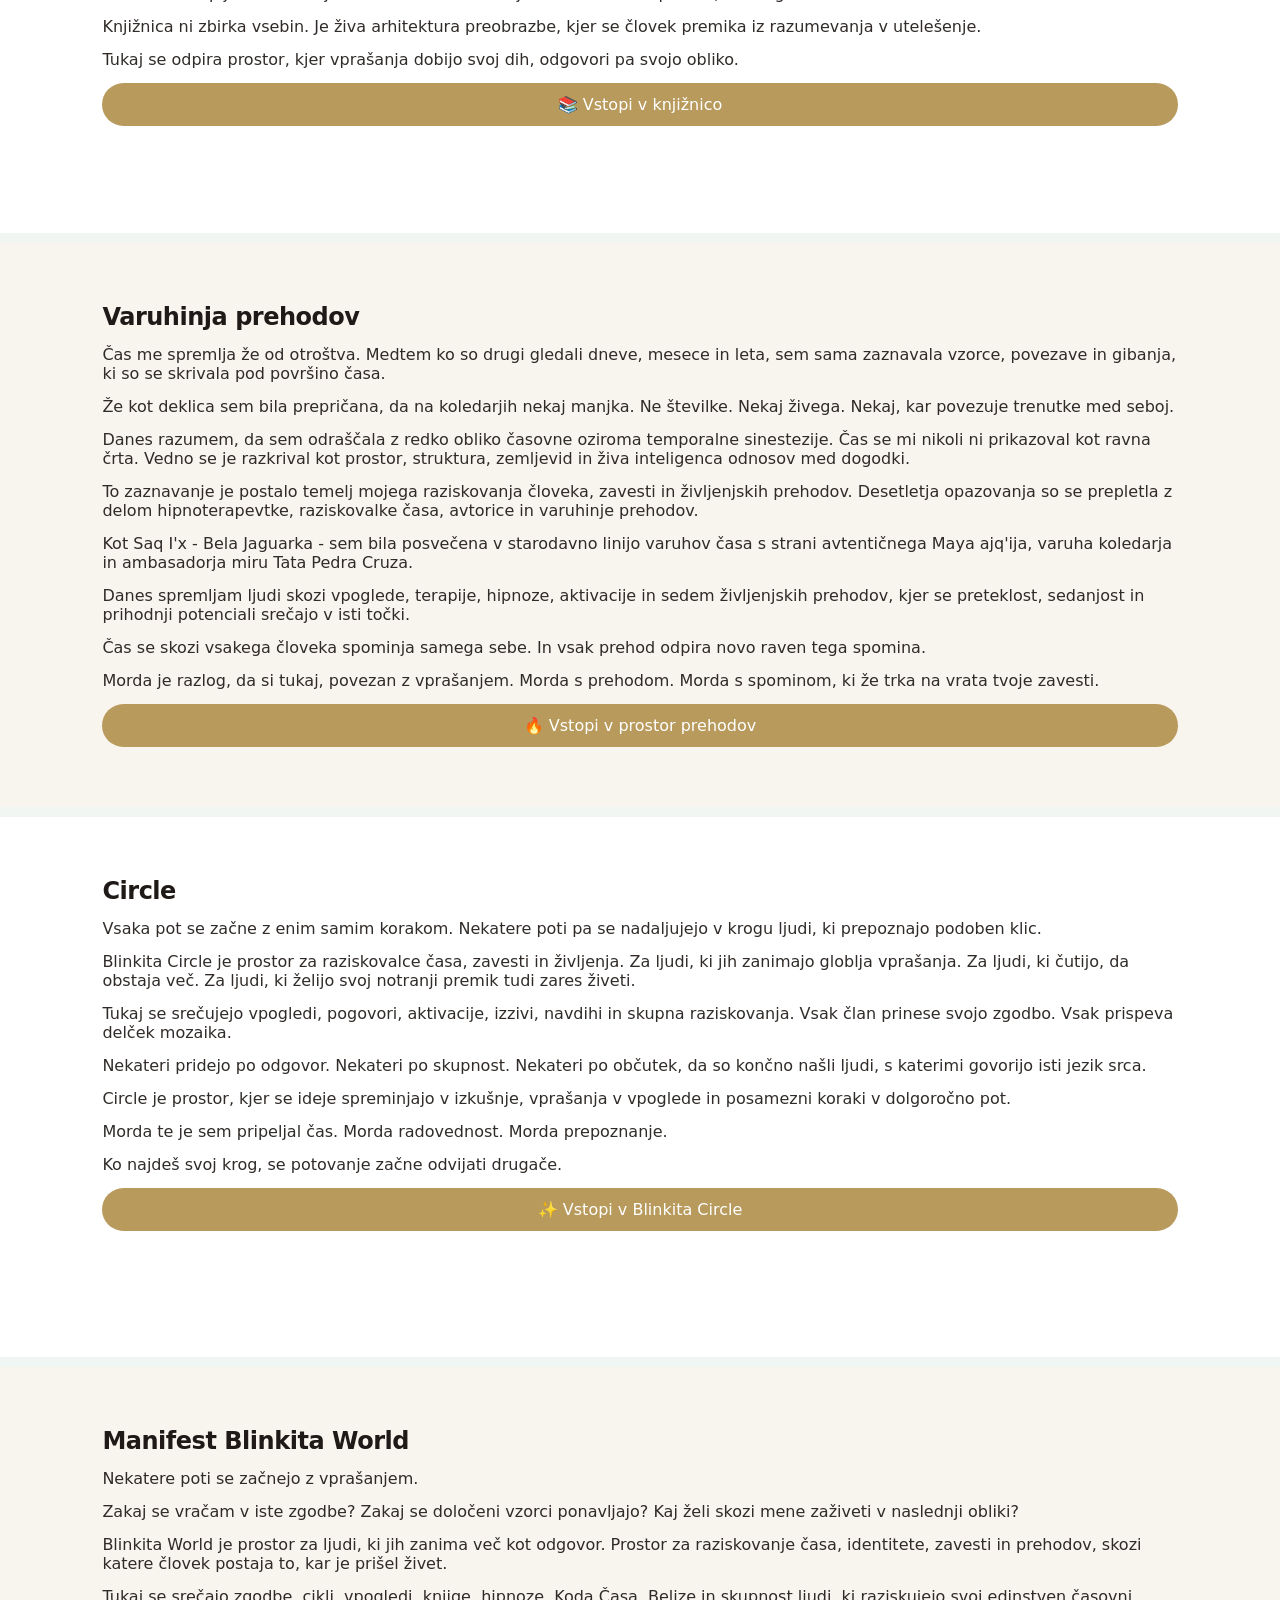
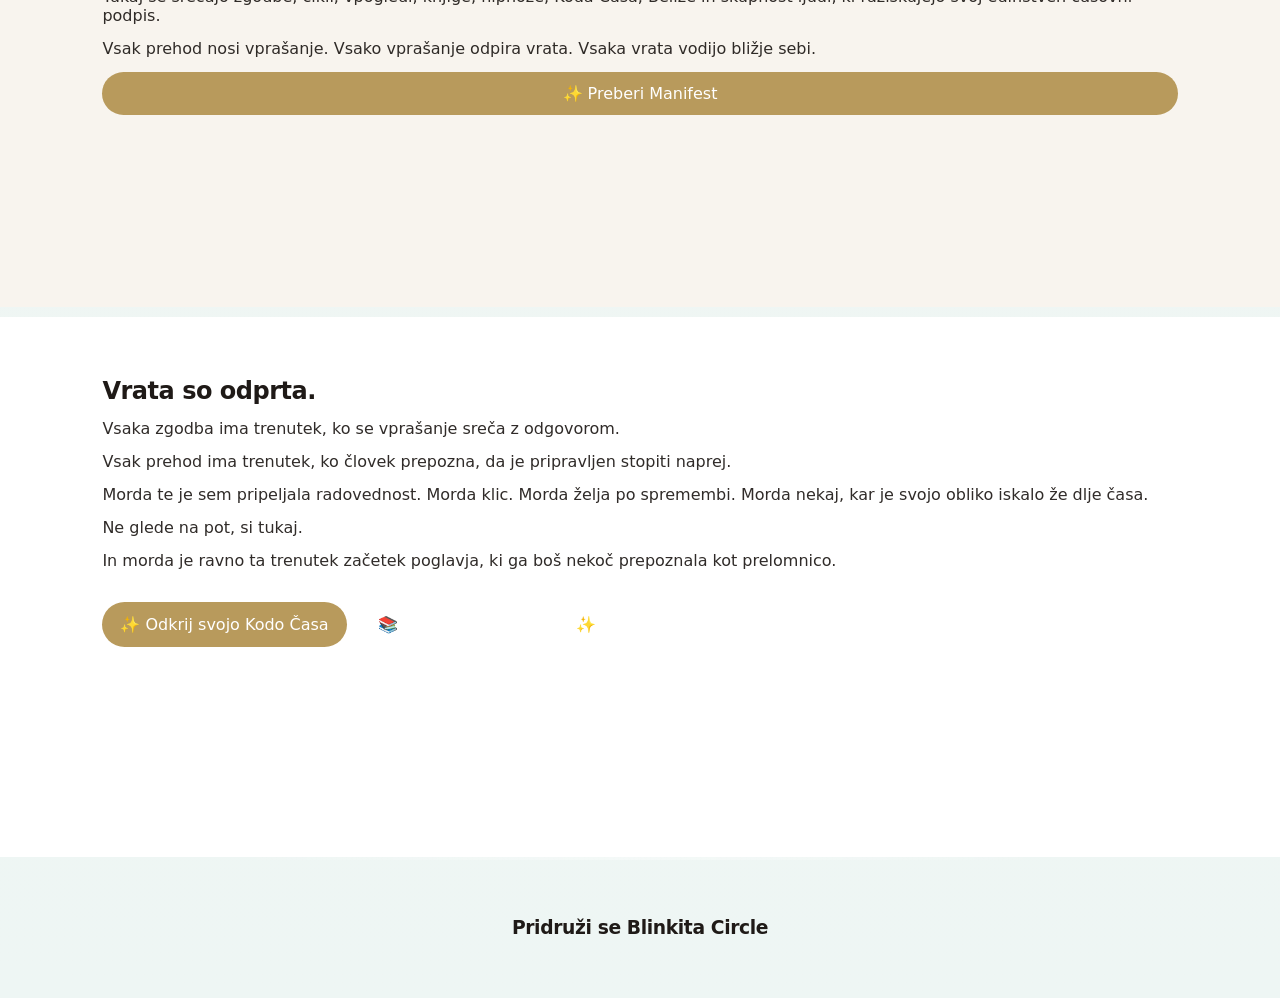
==== commit 17881c53: "Add files via upload" ====
--- a/index.html
+++ b/index.html
@@ -2,15 +2,14 @@
 <html lang="sl">
 
 <head>
-    <meta charset="utf-8">
-    <meta name="viewport" content="width=device-width, initial-scale=1">
-
-    <title>BLINKITA WORLD</title>
+<meta charset="utf-8">
+<meta name="viewport" content="width=device-width, initial-scale=1">
+
+<title>BLINKITA WORLD</title>
 
 <link rel="stylesheet" href="css/style.css">
 
 <link rel="icon" href="icons/icon-192.png">
-
 <link rel="manifest" href="manifest.json">
 
 <meta name="theme-color" content="#b89a5c">
@@ -22,75 +21,61 @@
 
 <meta name="apple-mobile-web-app-status-bar-style" content="default">
 <meta name="apple-mobile-web-app-title" content="Blinkita">
-
 </head>
 
 <body class="codex">
 
-<!-- LOADER -->
-<div id="portal-loader">
-    <div class="loader-content">
-        <h1>Vstop v Kodo Časa</h1>
-        <p>odpiram tvoj časovni podpis…</p>
+<!-- INTRO FLOW MASTER -->
+<div id="intro-flow">
+
+    <!-- INTRO PHASE -->
+    <div class="blinkita-intro">
+        <div class="blinkita-intro-inner">
+
+            <div class="portal-symbol">✦</div>
+
+            <div id="portal-phase" class="portal-small">SPOMIN</div>
+
+            <h1 class="portal-title">BLINKITA WORLD</h1>
+
+            <p id="portal-text">Spominjaš se, kar si že vedela.</p>
+
+        </div>
     </div>
+
 </div>
 
-<!-- INTRO -->
-<div class="blinkita-intro" id="time-portal">
-    <div class="blinkita-intro-inner">
-
-        <div class="portal-symbol">✦</div>
-
-        <div id="portal-phase" class="portal-small">SPOMIN</div>
-
-        <h1 class="portal-title">BLINKITA WORLD</h1>
-
-        <p id="portal-text">Spominjaš se, kar si že vedela.</p>
-
-        <button class="intro-enter-btn" onclick="skipIntro()">
-            Enter
-        </button>
-
-    </div>
-</div>
+<!-- 🔥 CRITICAL FIX -->
+<body class="codex" data-page="codex">
 
 <!-- HEADER -->
 <header class="main-header">
 
-    <!-- NAVIGATION -->
-    <!-- NAVIGATION -->
-<nav class="main-nav">
-    <a href="index.html">Domov</a>
-    <a href="koda-casa.html">Koda časa</a>
-    <a href="blinkita-tv.html">Blinkita TV</a>
-    <a href="knjiznica.html">Knjižnica</a>
-
-    <a href="belize.html">Belize</a>
-    <a href="varuhinja-prehodov.html">Varuhinja prehodov</a>
-
-    <a href="circle.html">Circle</a>
-</nav>
+    <nav class="main-nav">
+        <a href="index.html">Domov</a>
+        <a href="koda-casa.html">Koda časa</a>
+        <a href="blinkita-tv.html">Blinkita TV</a>
+        <a href="knjiznica.html">Knjižnica</a>
+        <a href="belize.html">Belize</a>
+        <a href="varuhinja-prehodov.html">Varuhinja prehodov</a>
+        <a href="circle.html">Circle</a>
+    </nav>
 
     <!-- TZOLKIN WIDGET -->
     <div id="ziv-cas-header">
 
         <div class="ziv-inner">
 
-            <!-- TITLE -->
             <div class="ziv-portal-title">TZOLKIN PORTAL DNEVA</div>
-            
-            <!-- DATE -->
+
             <div class="ziv-date" id="greg-date"></div>
 
             <div class="ziv-title">KODA ČASA</div>
 
-            <!-- 🔥 GLAVNA KODA (tone + sign key v JS) -->
             <div class="ziv-code" id="ziv-code"></div>
 
-            <!-- 🔥 SEKUNDARNA KODA (toneKey + signKey – KAR SI IZGUBILA) -->
             <div class="ziv-code-secondary" id="ziv-code-secondary"></div>
 
-            <!-- INLINE ENERGY -->
             <div class="tzolkin-inline">
 
                 <span id="tzolkin-number" class="energy-text"></span>
@@ -108,59 +93,66 @@
 
 <!-- HERO -->
 <section class="hero">
-    <div class="hero-card">
-
-        <p class="hero-kicker">Dobrodošla v Blinkita World</p>
-
-        <h1>Nekatere poti te pripeljejo nazaj k sebi.</h1>
-
-        <p class="hero-subtitle">
-            Od Slovenije do Belizeja.<br>
-            Od vprašanj do Medicine Časa.<br>
-            Od iskanja do spomina.
-        </p>
-
-        <p>To ni spletna stran.<br>To je vstopni portal.</p>
-
-        <p style="font-size:12px; opacity:0.6;">ne iščeš — spominjaš se</p>
-
-        <div class="hero-buttons">
-            <a class="btn" href="koda-casa.html">✨ Odkrij svojo Kodo Časa</a>
-            <a class="btn-secondary" href="blinkita-tv.html">📺 Vstopi v Blinkita TV</a>
-        </div>
-
+  <div class="hero-card">
+
+    <p class="hero-kicker">Dobrodošla v Blinkita World</p>
+
+    <h1>Nekaterih poti ne iščeš.<br>Preprosto te najdejo in pripeljejo nazaj k sebi.</h1>
+
+    <p class="hero-subtitle">
+      Od Slovenije do Belizeja.<br>
+      Od notranjega šuma do jasnega pogleda.<br>
+      Od identitete do spomina in do premika v načinu življenja.
+    </p>
+
+    <p>Nekatere stvari se v življenju začnejo drugače razporejati.</p>
+    <p>Tempo se spremeni. Odločitve postanejo jasnejše.</p>
+    <p>Blinkita World deluje kot vstop v drugačen način zaznavanja časa in izbire.</p>
+    <p>Kar je bilo prej zmeda, se začne umirjati v strukturo.</p>
+    <p>Kar je bilo hrup, izgubi težo.</p>
+
+    <p style="font-size:12px; opacity:0.7;">
+      Če si tukaj, si že v premiku.
+    </p>
+
+    <div class="hero-buttons">
+      <a class="btn" href="koda-casa.html">✨ Odkrij svojo Kodo Časa</a>
+      <a class="btn-secondary" href="blinkita-tv.html">📺 Vstopi v Blinkita TV</a>
     </div>
-</section>
-
-<!-- CONTENT SECTIONS -->
+
+  </div>
+</section>
+
+<!-- CONTENT -->
 <section>
-    <h2>Kaj je Blinkita World?</h2>
-    <p class="lead">Ni sistem. Ni metoda. Ni program.</p>
-
-    <p>Je živ zemljevid časa, zavesti in preobrazbe.</p>
-
-    <p>Prostor, kjer se srečajo zgodba, identiteta in spomin.</p>
-
-    <h3>Kdo postajaš?</h3>
-</section>
-
-<section>
-    <h2>Pot preobrazbe</h2>
-
-    <img src="images/Blinkita-PrejinPotem.jpg" alt="">
+  <h2>Kaj je Blinkita World?</h2>
+
+  <p class="lead">Živ zemljevid časa, zavesti in preobrazbe.</p>
+
+  <p>
+    Tukaj se življenje razkriva v svojem naravnem redu.
+    Vstopiš in stvari začnejo dobivati jasnost, ki je bila ves čas prisotna.
+    Tihi red, ki ga zdaj prepoznaš.
+  </p>
+
+  <p>
+    Zgodba se začne v trenutku prepoznanja.
+    In ta trenutek se že dogaja.
+  </p>
+
+  <p>
+    Nekaj v načinu, kako gledaš nase in na svoj čas, se premika v jasnost.
+    Nežno, natančno, neizogibno.
+  </p>
+</section>
+
+<section class="five-doors">
+
+    <h2>Pet vrat Blinkita World</h2>
 
     <p class="lead">
-        Vsaka zgodba ima točko zloma.<br>
-        In točko, kjer se začne znova.
-    </p>
-</section>
-
-<section class="five-doors">
-    <h2>Pet vrat Blinkita World</h2>
-
-    <p class="lead">
-        Ne začneš pri vseh vratih.<br>
-        Začneš pri tistem, ki te pokliče.
+        Odpreš vrata, ki te pokličejo.<br>
+        In že stojiš v njih.
     </p>
 
     <div class="doors-grid">
@@ -196,24 +188,95 @@
 <section>
     <h2>Kdo je Blinkita?</h2>
 
-    <p>
-        Raziskovalka časa • tkalka zgodb med svetovi • avtorica 200+ eknjig •
-        hipnoterapevtka • posvečena Varuhinja Časa in Starodavne Prihodnosti, Saq I'x, Bela Jaguarka • mama
+<p class="image-caption">
+  Prehod iz zgodbe v zavest.
+</p>
+
+<div class="blinkita-portal-image">
+  <img src="images/blinkita-prejinpotem.jpg" alt="Blinkita transformacija">
+  <div class="image-glow"></div>
+</div>
+
+    <p>
+        Blinkita je živo polje zavesti in ekosistem preobrazbe.
+        Hkrati je to ime, ki nosi eno zavest skozi čas - iz preteklosti, skozi sedanjost in v prihodnje različice sebe.
+    </p>
+
+    <p>
+        V tem prostoru velja starodavni princip In Lak’ech:
+        <strong>Ti si moj drugi jaz. Jaz sem tvoj drugi ti.</strong>
+        Vse, kar se tukaj dotakne, se premakne v obeh smereh časa.
+    </p>
+
+    <p>
+        Moja pot se je oblikovala skozi globoko notranjo transformacijo in metamorfozo življenja.
+        Iz telesa, iz zgodbe, iz identitete - v širše polje zavesti, kjer se človek začne spominjati samega sebe.
+    </p>
+
+    <p>
+        Leta posvetitve so me pripeljala v linijo varuhov časa.
+        Kot Saq I'x - Belo Jaguarko - sem bila posvečena v tok varovanja časa
+        s strani avtentičnega Maya ajq’ij, varuha koledarja in ambasadorja miru Tata Pedro Cruza v Gvatemali.
+    </p>
+
+    <p>
+        Ta posvetitev ni dogodek v preteklosti.
+        Je živa frekvenca, ki deluje kot notranji kompas - skozi čas, ljudi in odločitve.
+    </p>
+
+    <p>
+        Iz te linije se odpira Blinkita World -
+        ne kot projekt, temveč kot živi sistem, kjer se čas, zavest in človeška izkušnja srečujejo v isti točki.
+    </p>
+
+    <p>
+        Vsaka knjiga, vsaka hipnoza, vsak vpogled in vsak stik
+        nosi isto nit:
+        <strong>prehod iz pozabe v spomin.</strong>
     </p>
 </section>
 
 <section id="belize">
     <h2>Belize</h2>
 
-    <p>Tukaj sem našla delček svoje duše.</p>
-    <p>Tukaj sem začela živeti drugače.</p>
+    <p>
+        Tukaj se čas ne meri, tukaj se občuti.
+        In v tem občutku se spomin vrača v telo.
+    </p>
+
+    <p>
+        Med džunglo, morjem in starodavnimi kamnitimi potmi Majev
+        se odpira prostor, kjer se človek začne poslušati drugače.
+    </p>
+
+    <p>
+        To ni destinacija za ogled.
+        To je prostor za vstop v drugačen način doživljanja življenja.
+    </p>
+
+    <p>
+        V Belizeju se odvijajo potovanja in retreat-i,
+        zasnovani kot prehodi, ne kot programi.
+        Vsak korak sledi ritmu zemlje, vode in notranjega spomina.
+    </p>
+
+    <p>
+        Starodavne poti tukaj niso zgodovina.
+        So žive linije, ki se odprejo tistemu, ki je pripravljen prisluhniti prostoru.
+    </p>
+
+    <p>
+        Nekateri pridejo po izkušnjo.
+        Nekateri po odmik.
+        Nekateri po premik v načinu, kako doživljajo sebe.
+    </p>
+
+    <p>
+        Vsak odhod tukaj postane prehod.
+        Vsako potovanje postane stik.
+    </p>
 
     <img src="images/Belize-Hopkins-Plaža.jpg" alt="">
-</section>
-
-<section>
-    <h2>Blinkita TV</h2>
-    <p>Medicina Časa • Dnevnik iz Belizeja • Pogovori pod palmami</p>
 </section>
 
 <section class="library">
@@ -221,68 +284,248 @@
 
     <p class="lead">
         Več kot 200 knjig.<br>
-        Več kot 200 prehodov.
-    </p>
-
-    <p>
-        Vsaka knjiga je ključ.<br>
-        Vsak ključ odpre drugačen čas v tebi.
+        Več kot 200 notranjih prehodov.
+    </p>
+
+    <p>
+        Tukaj znanje ne ostane na površini.
+        Vstopi v telo, v misel in v način, kako doživljaš sebe.
+    </p>
+
+    <p>
+        Vsaka knjiga odpira svoj sloj zavesti.
+        Vsaka hipnoza premakne notranjo strukturo.
+        Vsaka aktivacija odpre drugačen način zaznavanja časa.
+    </p>
+
+    <p>
+        V tem prostoru se srečujejo:
+        knjige, hipnoze, delovni zvezki, pobarvanke, podcasti,
+        zvočne aktivacije, izzivi in potovanja skozi notranje in zunanje svetove.
+    </p>
+
+    <p>
+        Nekateri vstopijo skozi branje.
+        Nekateri skozi izkušnjo.
+        Nekateri skozi premik, ki se zgodi med vrsticami.
+    </p>
+
+    <p>
+        Knjižnica ni zbirka vsebin.
+        Je živa arhitektura preobrazbe,
+        kjer se človek premika iz razumevanja v utelešenje.
+    </p>
+
+    <p>
+        Tukaj se odpira prostor, kjer vprašanja dobijo svoj dih,
+        odgovori pa svojo obliko.
     </p>
 
     <a class="btn" href="knjiznica.html">📚 Vstopi v knjižnico</a>
 </section>
 
 <section class="varuhinja">
-    <h2>Varuhinja</h2>
-
-    <p class="lead">
-        Nekatere poti se ne izberejo.<br>
-        Srečajo te.
-    </p>
-
-    <p>
-        To je prostor prehodov,<br>
-        kjer se stari jaz zaključi<br>
-        in novi začne dihati.
-    </p>
-
-    <a class="btn" href="varuhinja-prehodov.html">🔥 Spoznaj zgodbo</a>
+    <h2>Varuhinja prehodov</h2>
+
+    <p>
+        Čas me spremlja že od otroštva.
+        Medtem ko so drugi gledali dneve, mesece in leta,
+        sem sama zaznavala vzorce, povezave in gibanja, ki so se skrivala pod površino časa.
+    </p>
+
+    <p>
+        Že kot deklica sem bila prepričana, da na koledarjih nekaj manjka.
+        Ne številke.
+        Nekaj živega.
+        Nekaj, kar povezuje trenutke med seboj.
+    </p>
+
+    <p>
+        Danes razumem, da sem odraščala z redko obliko časovne oziroma temporalne sinestezije.
+        Čas se mi nikoli ni prikazoval kot ravna črta.
+        Vedno se je razkrival kot prostor, struktura, zemljevid in živa inteligenca odnosov med dogodki.
+    </p>
+
+    <p>
+        To zaznavanje je postalo temelj mojega raziskovanja človeka, zavesti in življenjskih prehodov.
+        Desetletja opazovanja so se prepletla z delom hipnoterapevtke, raziskovalke časa, avtorice in varuhinje prehodov.
+    </p>
+
+    <p>
+        Kot Saq I'x - Bela Jaguarka - sem bila posvečena v starodavno linijo varuhov časa s strani avtentičnega Maya ajq'ija, varuha koledarja in ambasadorja miru Tata Pedra Cruza.
+    </p>
+
+    <p>
+        Danes spremljam ljudi skozi vpoglede, terapije, hipnoze, aktivacije in sedem življenjskih prehodov,
+        kjer se preteklost, sedanjost in prihodnji potenciali srečajo v isti točki.
+    </p>
+
+    <p>
+        Čas se skozi vsakega človeka spominja samega sebe.
+        In vsak prehod odpira novo raven tega spomina.
+    </p>
+
+    <p>
+        Morda je razlog, da si tukaj, povezan z vprašanjem.
+        Morda s prehodom.
+        Morda s spominom, ki že trka na vrata tvoje zavesti.
+    </p>
+
+    <a class="btn" href="varuhinja-prehodov.html">
+        🔥 Vstopi v prostor prehodov
+    </a>
 </section>
 
 <section>
     <h2>Circle</h2>
 
+    <p>
+        Vsaka pot se začne z enim samim korakom.
+        Nekatere poti pa se nadaljujejo v krogu ljudi, ki prepoznajo podoben klic.
+    </p>
+
+    <p>
+        Blinkita Circle je prostor za raziskovalce časa, zavesti in življenja.
+        Za ljudi, ki jih zanimajo globlja vprašanja.
+        Za ljudi, ki čutijo, da obstaja več.
+        Za ljudi, ki želijo svoj notranji premik tudi zares živeti.
+    </p>
+
+    <p>
+        Tukaj se srečujejo vpogledi, pogovori, aktivacije, izzivi, navdihi in skupna raziskovanja.
+        Vsak član prinese svojo zgodbo.
+        Vsak prispeva delček mozaika.
+    </p>
+
+    <p>
+        Nekateri pridejo po odgovor.
+        Nekateri po skupnost.
+        Nekateri po občutek, da so končno našli ljudi, s katerimi govorijo isti jezik srca.
+    </p>
+
+    <p>
+        Circle je prostor, kjer se ideje spreminjajo v izkušnje,
+        vprašanja v vpoglede
+        in posamezni koraki v dolgoročno pot.
+    </p>
+
+    <p>
+        Morda te je sem pripeljal čas.
+        Morda radovednost.
+        Morda prepoznanje.
+    </p>
+
+    <p class="highlight">
+        Ko najdeš svoj krog, se potovanje začne odvijati drugače.
+    </p>
+
+    <a class="btn" href="circle.html">✨ Vstopi v Blinkita Circle</a>
+</section>
+
+<section class="manifest">
+
+    <h2>Manifest Blinkita World</h2>
+
     <p class="lead">
-        Prostor ljudi, ki jih zanima preobrazba,<br>
-        čas in zavest.
-    </p>
-
-    <p>
-        Tukaj se ne gradi identiteta.<br>
-        Tukaj se spomniš, kdo si brez nje.
-    </p>
-
-    <a class="btn" href="circle.html">✨ Pridruži se Circle</a>
-</section>
-
-<section class="manifest">
-    <h2>Manifest Blinkita World</h2>
-
-    <p>
-        Ne učim ljudi, kako začeti.<br>
-        Pomagam jim razumeti, kako ostati.
-    </p>
+        Nekatere poti se začnejo z vprašanjem.
+    </p>
+
+    <p>
+        Zakaj se vračam v iste zgodbe?
+        Zakaj se določeni vzorci ponavljajo?
+        Kaj želi skozi mene zaživeti v naslednji obliki?
+    </p>
+
+    <p>
+        Blinkita World je prostor za ljudi, ki jih zanima več kot odgovor.
+        Prostor za raziskovanje časa, identitete, zavesti in prehodov,
+        skozi katere človek postaja to, kar je prišel živet.
+    </p>
+
+    <p>
+        Tukaj se srečajo zgodbe, cikli, vpogledi, knjige, hipnoze,
+        Koda Časa, Belize in skupnost ljudi,
+        ki raziskujejo svoj edinstven časovni podpis.
+    </p>
+
+    <p class="highlight">
+        Vsak prehod nosi vprašanje.
+        Vsako vprašanje odpira vrata.
+        Vsaka vrata vodijo bližje sebi.
+    </p>
+
+    <a class="btn" href="manifest.html">
+        ✨ Preberi Manifest
+    </a>
+
 </section>
 
 <section class="closing">
+
     <h2>Vrata so odprta.</h2>
 
-    <p>Čas te je pripeljal sem.</p>
-
-    <p style="opacity:0.7; font-size:13px;">
-        ne izbiraš poti — spominjaš se je
-    </p>
-</section>
+    <p>
+        Vsaka zgodba ima trenutek,
+        ko se vprašanje sreča z odgovorom.
+    </p>
+
+    <p>
+        Vsak prehod ima trenutek,
+        ko človek prepozna, da je pripravljen stopiti naprej.
+    </p>
+
+    <p>
+        Morda te je sem pripeljala radovednost.
+        Morda klic.
+        Morda želja po spremembi.
+        Morda nekaj, kar je svojo obliko iskalo že dlje časa.
+    </p>
+
+    <p>
+        Ne glede na pot,
+        si tukaj.
+    </p>
+
+    <p class="highlight">
+        In morda je ravno ta trenutek začetek poglavja,
+        ki ga boš nekoč prepoznala kot prelomnico.
+    </p>
+
+    <div class="hero-buttons">
+        <a class="btn" href="koda-casa.html">
+            ✨ Odkrij svojo Kodo Časa
+        </a>
+
+        <a class="btn-secondary" href="knjiznica.html">
+            📚 Obišči knjižnico
+        </a>
+
+        <a class="btn-secondary" href="circle.html">
+            ✨ Pridruži se Circle
+        </a>
+    </div>
+
+</section>
+
+<footer>
+    <h3>Pridruži se Blinkita Circle</h3>
+</footer>
+
+<!-- SCRIPTS -->
+<script src="js/tzolkin-data.js"></script>
+<script src="js/tzolkin-engine.js"></script>
+<script src="js/ui-engine.js"></script>
+<script src="js/main.js"></script>
+
+<!-- SERVICE WORKER -->
+<script>
+if ("serviceWorker" in navigator) {
+  window.addEventListener("load", () => {
+    navigator.serviceWorker.register("./sw.js")
+      .then(reg => console.log("SW OK", reg))
+      .catch(err => console.log("SW ERROR", err));
+  });
+}
 
 <section class="multiverse">
     <h2>Multiverse Map</h2>
--- a/css/style.css
+++ b/css/style.css
@@ -67,9 +67,8 @@
 }
 
 section{
-  opacity: 0;
-  transform: translateY(40px) scale(0.98);
-  transition: all 1s ease;
+  opacity: 1;
+  transform: none;
 }
 
 section.visible{
@@ -407,6 +406,22 @@
   gap:20px;
 }
 
+.image-section{
+  padding:40px 8%;
+}
+
+.feature-image{
+  width:100%;
+  max-width:1100px;
+  margin:auto;
+  display:block;
+
+  border-radius:24px;
+
+  box-shadow:
+  0 30px 90px rgba(0,0,0,.18);
+}
+
 /* =========================
    BUTTONS
 ========================= */
@@ -689,3 +704,259 @@
 section:nth-of-type(even){
   background: #ffffff;
 }
+
+.series-row {
+  display: grid;
+  grid-template-columns: repeat(3, 220px);
+  justify-content: center; /* CENTRIRANO na sredini strani */
+  gap: 16px;
+  perspective: 1000px; /* 3D globina */
+
+  margin-top: 60px;  /* ZRAK od hero sekcije */
+  padding: 0 20px;
+}
+
+/* kartice */
+.series-card {
+  background: rgba(255, 255, 255, 0.06);
+  border-radius: 16px;
+  overflow: hidden;
+  padding: 10px;
+  transition: transform 0.35s ease, box-shadow 0.35s ease;
+  transform: translateZ(0);
+}
+
+/* KVADRATNE SLIKE */
+.series-card img {
+  width: 100%;
+  aspect-ratio: 1 / 1;   /* ključ za kvadrat */
+  object-fit: cover;
+  border-radius: 12px;
+  display: block;
+  transition: transform 0.5s ease;
+}
+
+/* hover “prebujenje” */
+.series-card:hover {
+  transform: translateY(-6x) rotateX(2eg) rotateY(-2eg);
+  box-shadow: 0 18px 35px rgba(0,0,0,0.35);
+}
+
+/* slika se rahlo poveča v hoverju */
+.series-card:hover img {
+  transform: scale(1.08);
+}
+
+/* MAIN SERIES malo bolj izrazit */
+.main-series {
+  grid-column: span 3;
+}
+
+/* MAIN ni več fullscreen */
+.main-series {
+  grid-column: span 1; /* pomembno: NE razteguje več */
+}
+
+/* tekst bolj čist */
+.series-card h3 {
+  font-size: 14px;
+  margin: 8x 0 4px;
+}
+
+.series-card p {
+  font-size: 11px;
+  opacity: 0.85;
+}
+
+.series-date {
+  font-size: 10px;
+  opacity: 0.7;
+}
+
+.featured-text {
+  margin-top: 24px;
+}
+
+.featured-text p:last-of-type {
+  margin-bottom: 18px;
+}
+
+.featured-text .btn {
+  display: inline-block;
+  margin-top: 10px;
+}
+
+footer {
+  text-align: center;
+  padding: 60px 20px;
+  opacity: 0.6;
+  perspective: 1000px;
+  position: relative;
+  overflow: hidden;
+
+  transform: translateY(10px);
+  transform-style: preserve-3d;
+
+  transition: all 0.3s ease;
+}
+
+footer h3,
+footer p {
+  display: inline-block;
+  transform: translateZ(0);
+  transition: transform 0.4s ease, text-shadow 0.4s ease;
+}
+
+footer p {
+  opacity: 0.7;
+  font-size: 14px;
+}
+
+footer::before {
+  content: "";
+  position: absolute;
+  inset: 0;
+  left: 50%;
+  bottom: 20px;
+  transform: translateX(-50%);
+
+  width: 60%;
+  height: 3px;
+  border-radius: 999px;
+
+  background: linear-gradient(
+    90deg,
+    rgba(255,255,255,0.1),
+    rgba(255,255,255,0.6),
+    rgba(255,255,255,0.1)
+  );
+
+  animation: frequencyPulse 4s ease-in-out infinite;
+  opacity: 0.6;
+}
+
+footer:hover h3 {
+  transform: translateZ(20px) rotateX(6deg);
+  text-shadow: 0 10px 30px rgba(0,0,0,0.4);
+}
+
+footer:hover p {
+  transform: translateZ(10px);
+  opacity: 0.85;
+}
+
+@keyframes footerPulse {
+  0% {
+    opacity: 0.6;
+    transform: scale(1);
+  }
+  50% {
+    opacity: 1;
+    transform: scale(1.02);
+  }
+  100% {
+    opacity: 0.6;
+    transform: scale(1);
+  }
+}
+
+footer {
+  animation: footerPulse 6s ease-in-out infinite;
+}
+
+.portals {
+  padding: 90px 20px;
+}
+
+.portals h2 {
+  margin-bottom: 35px;
+  text-align: center;
+}
+
+.portal-grid {
+  display: grid;
+  grid-template-columns: repeat(3, 1fr);
+  gap: 22px;
+}
+
+.portal-card {
+  padding: 24px;
+  border-radius: 18px;
+  background: rgba(255,255,255,0.06);
+  text-align: center;
+
+  display: flex;
+  flex-direction: column;
+  gap: 12px;
+
+  position: relative;
+  overflow: hidden;
+
+  transition: transform 0.35s ease, box-shadow 0.35s ease;
+}
+
+.portal-card:hover {
+  transform: translateY(-6px) scale(1.03);
+  box-shadow: 0 18px 40px rgba(0,0,0,0.35);
+}
+
+.portal-card .btn-small {
+  margin-top: 12px;
+  display: inline-block;
+  transition: all 0.3s ease;
+}
+
+.portal-card .btn-small:hover {
+  transform: translateY(-2px);
+  opacity: 0.9;
+}
+
+.portal-card::before {
+  content: "";
+  position: absolute;
+  inset: -40px;
+  opacity: 0;
+  filter: blur(30px);
+  transition: opacity 0.4s ease;
+  z-index: 0;
+}
+
+.portal-card:hover::before {
+  opacity: 0.7;
+}
+
+.portal-card:nth-child(1)::before {
+  background: radial-gradient(circle, rgba(255, 120, 120, 0.5), transparent 60%);
+}
+
+.portal-card:nth-child(2)::before {
+  background: radial-gradient(circle, rgba(120, 200, 255, 0.5), transparent 60%);
+}
+
+.portal-card:nth-child(3)::before {
+  background: radial-gradient(circle, rgba(180, 255, 160, 0.45), transparent 60%);
+}
+
+.portal-card > * {
+  position: relative;
+  z-index: 1;
+}
+
+@keyframes auraPulse {
+  0% {
+    transform: scale(0.98);
+    opacity: 0.4;
+  }
+  50% {
+    transform: scale(1.05);
+    opacity: 0.7;
+  }
+  100% {
+    transform: scale(0.98);
+    opacity: 0.4;
+  }
+}
+
+.portal-card:hover::before {
+  animation: auraPulse 3s ease-in-out infinite;
+}
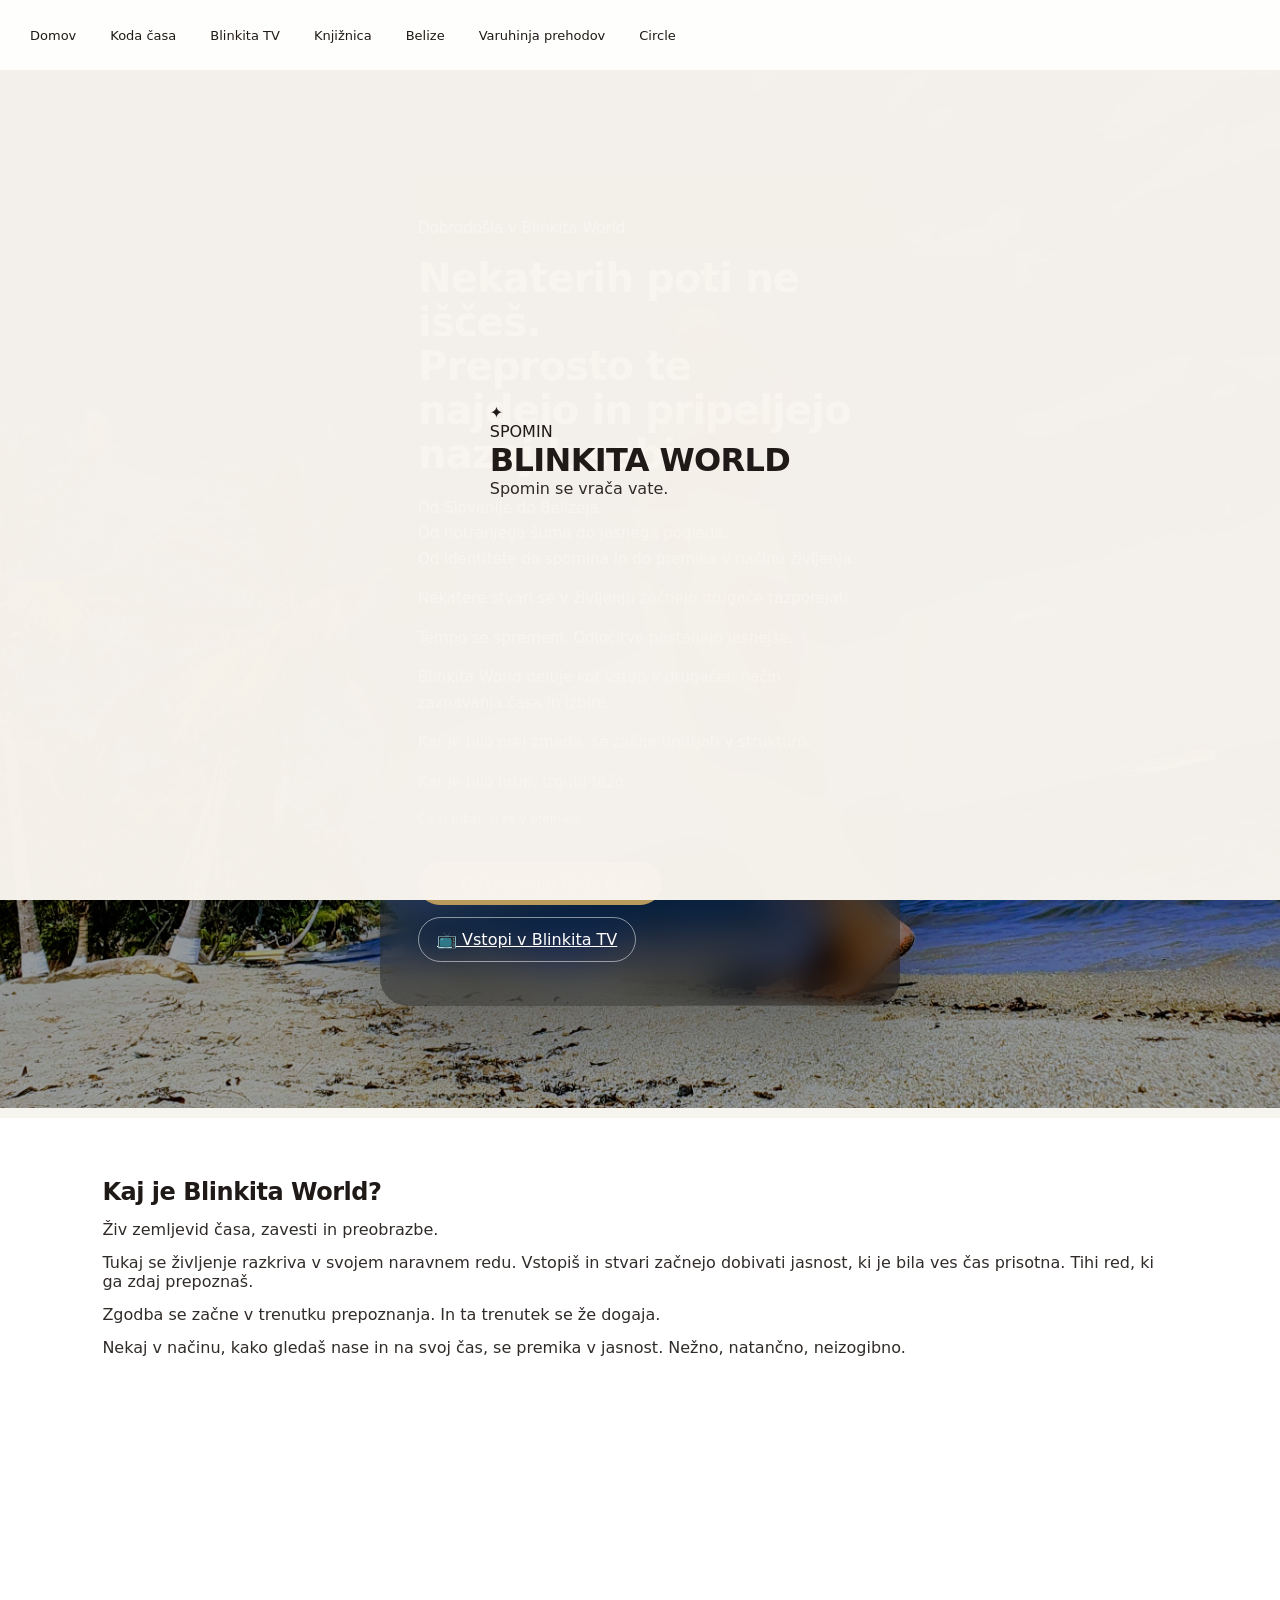
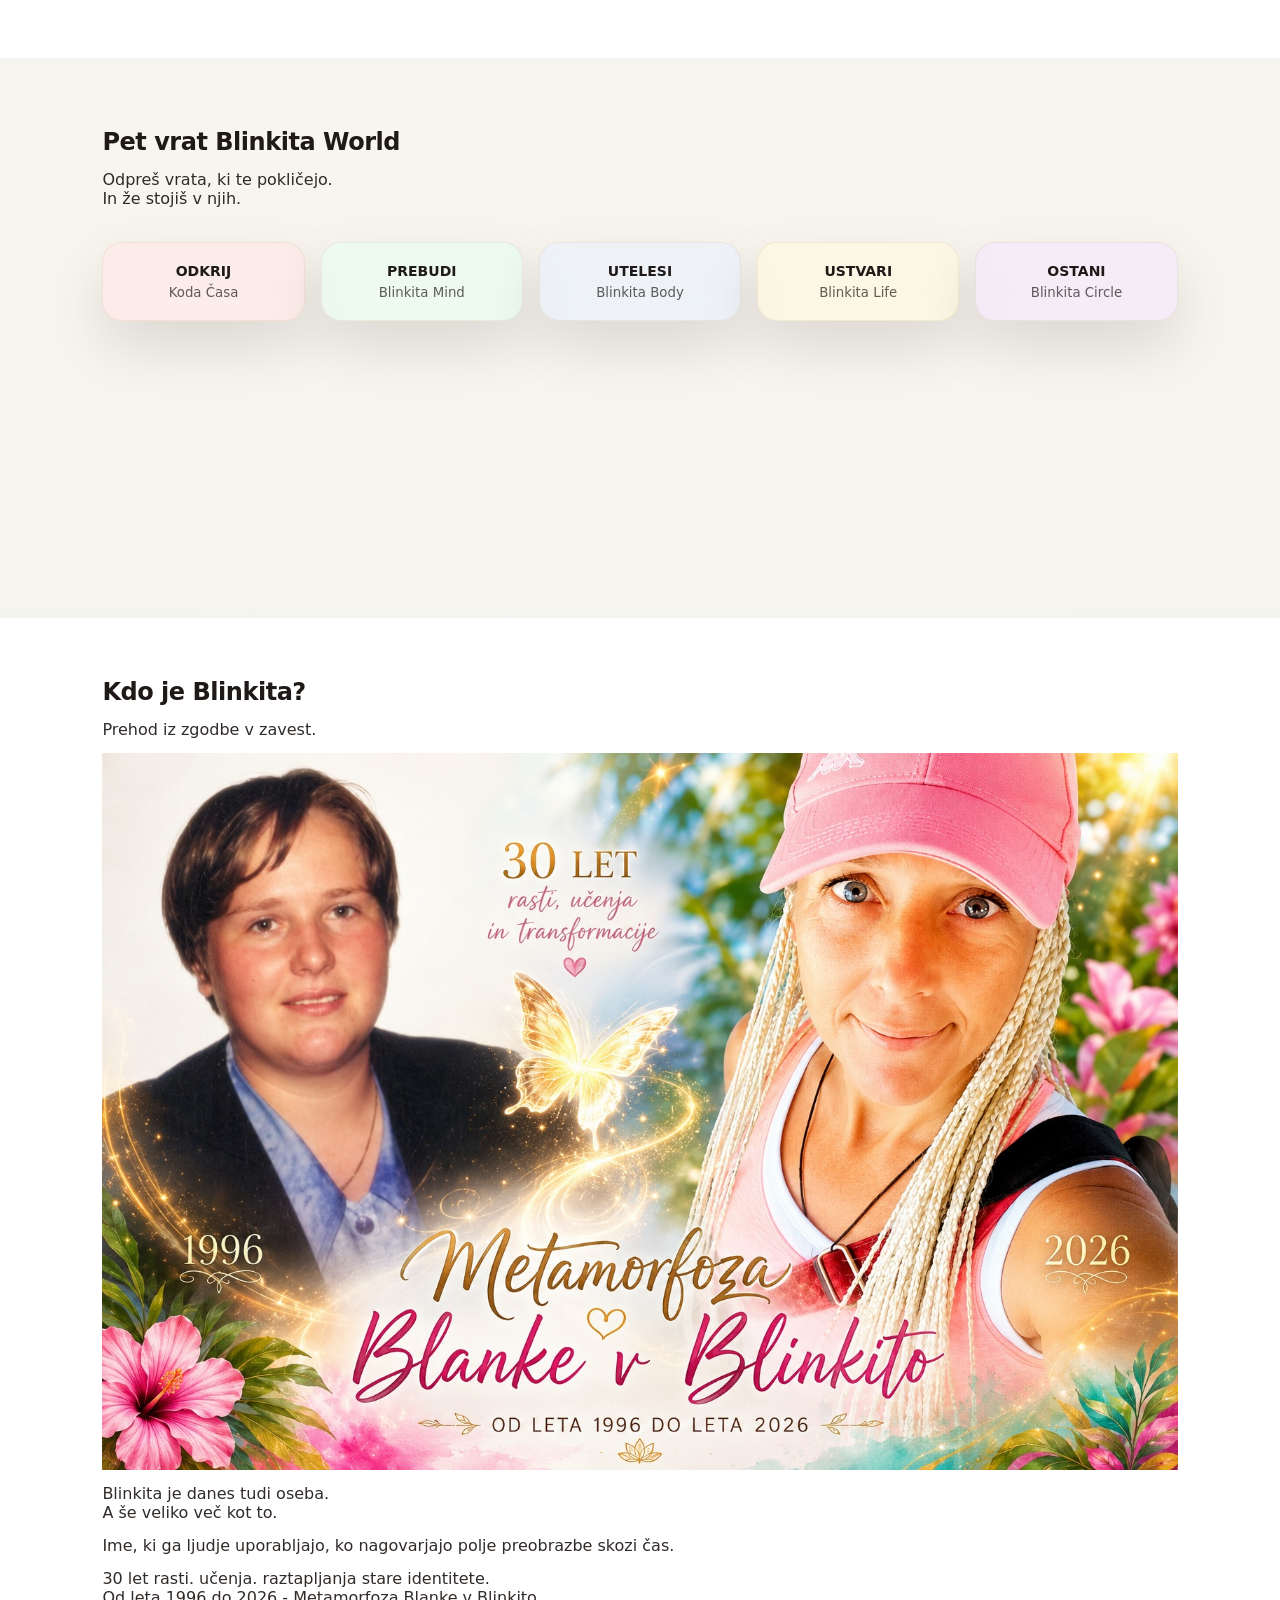
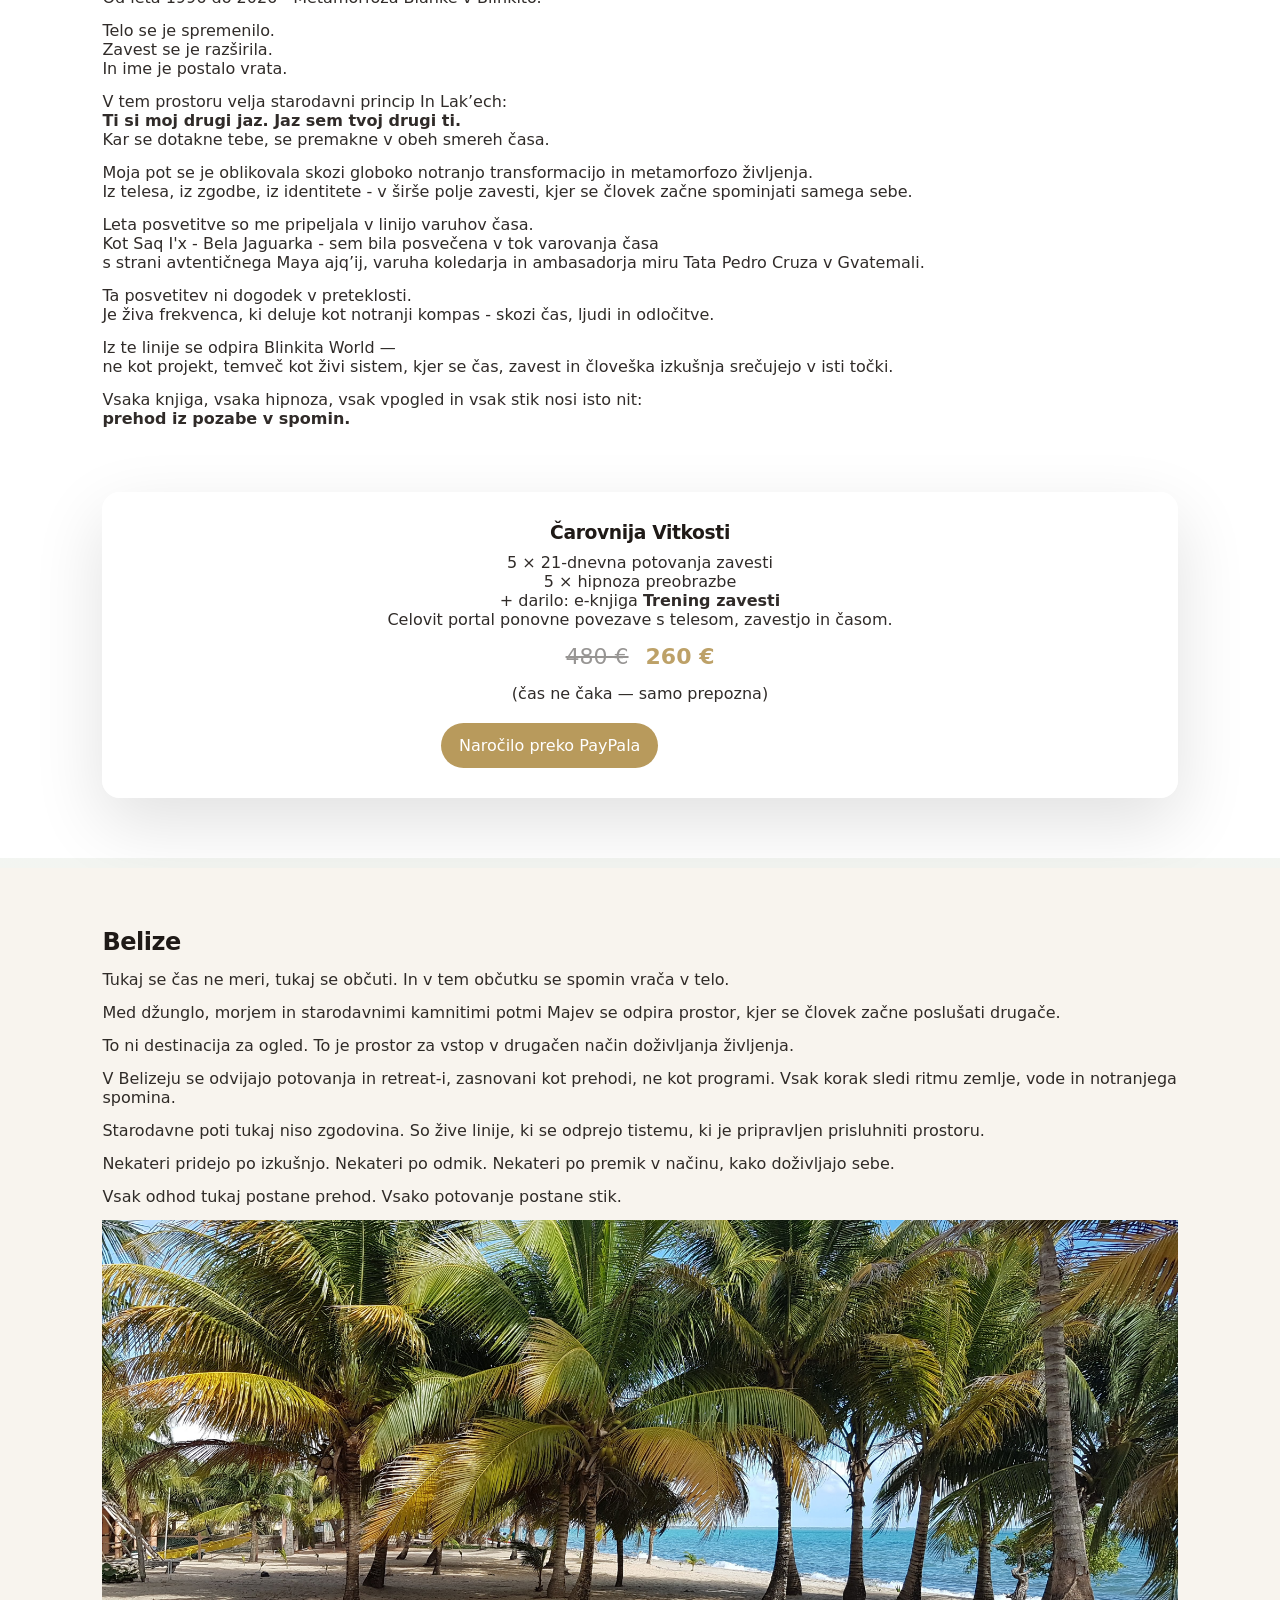
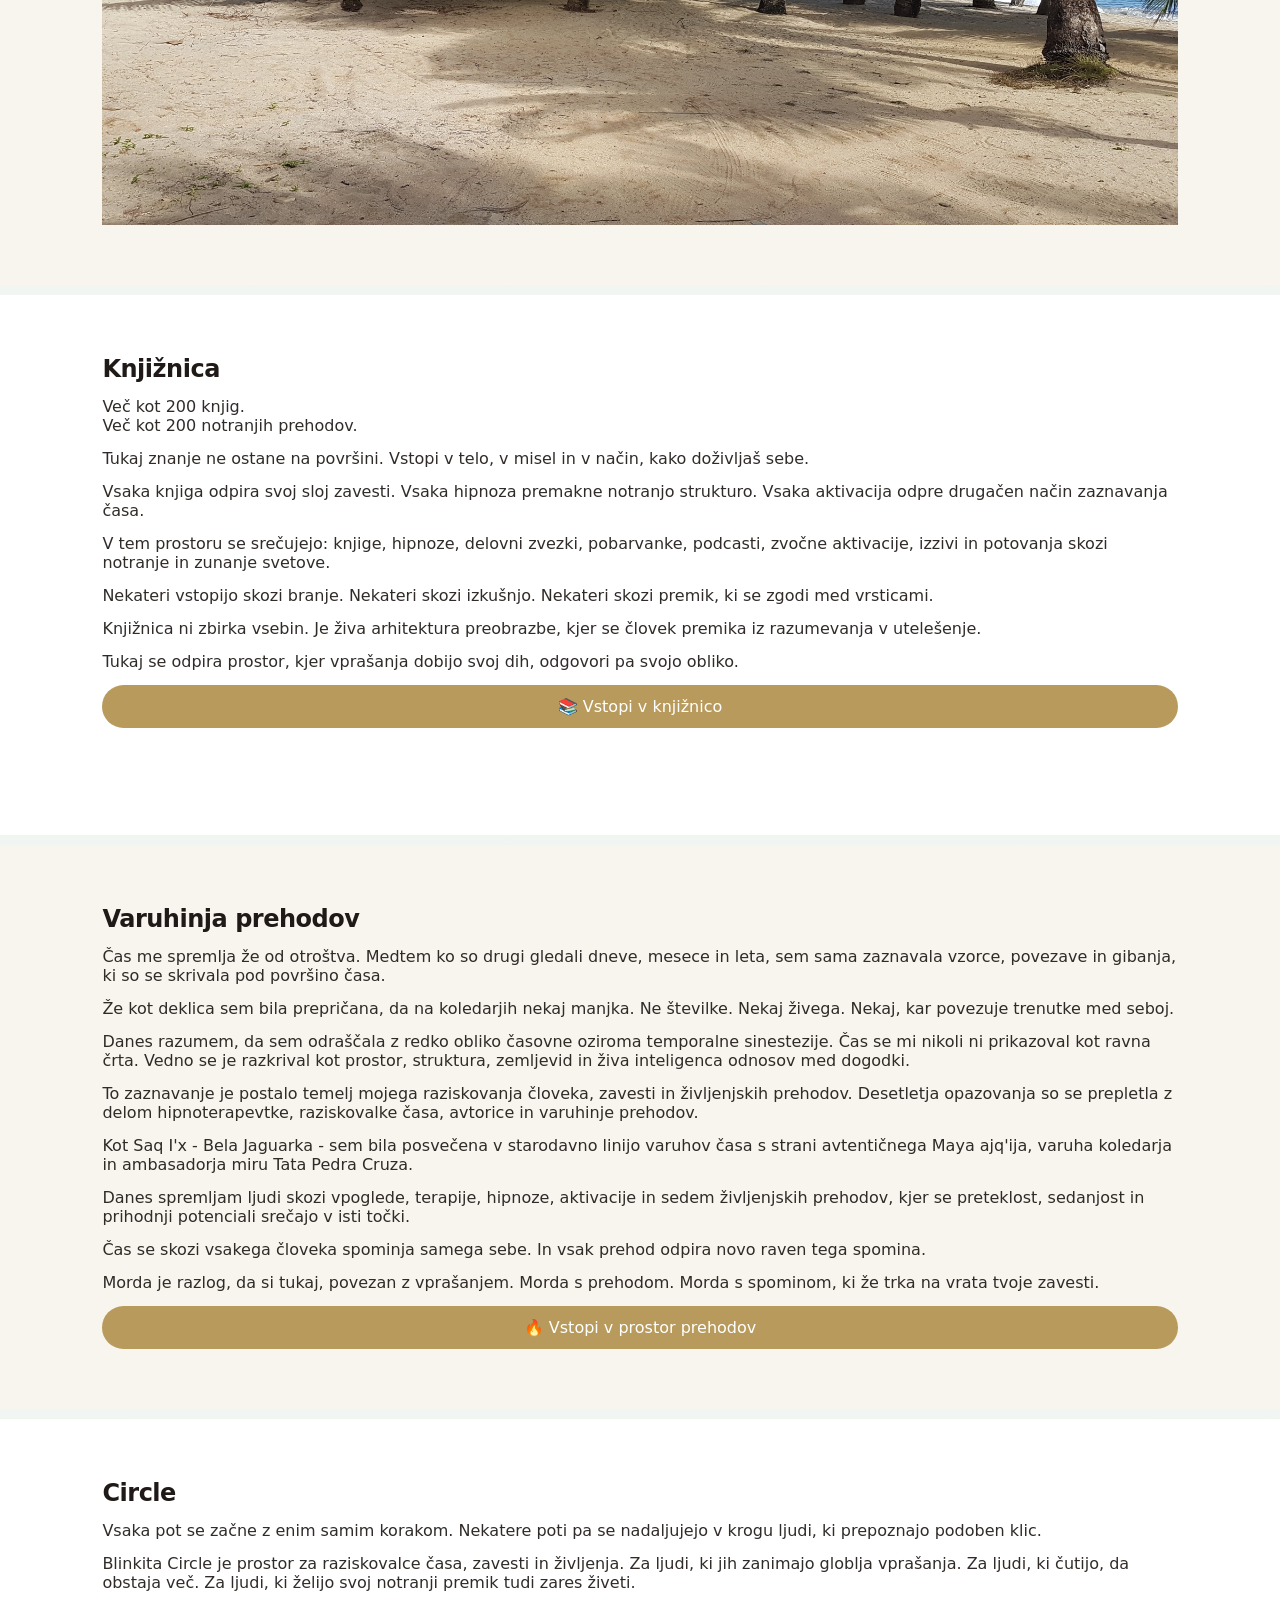
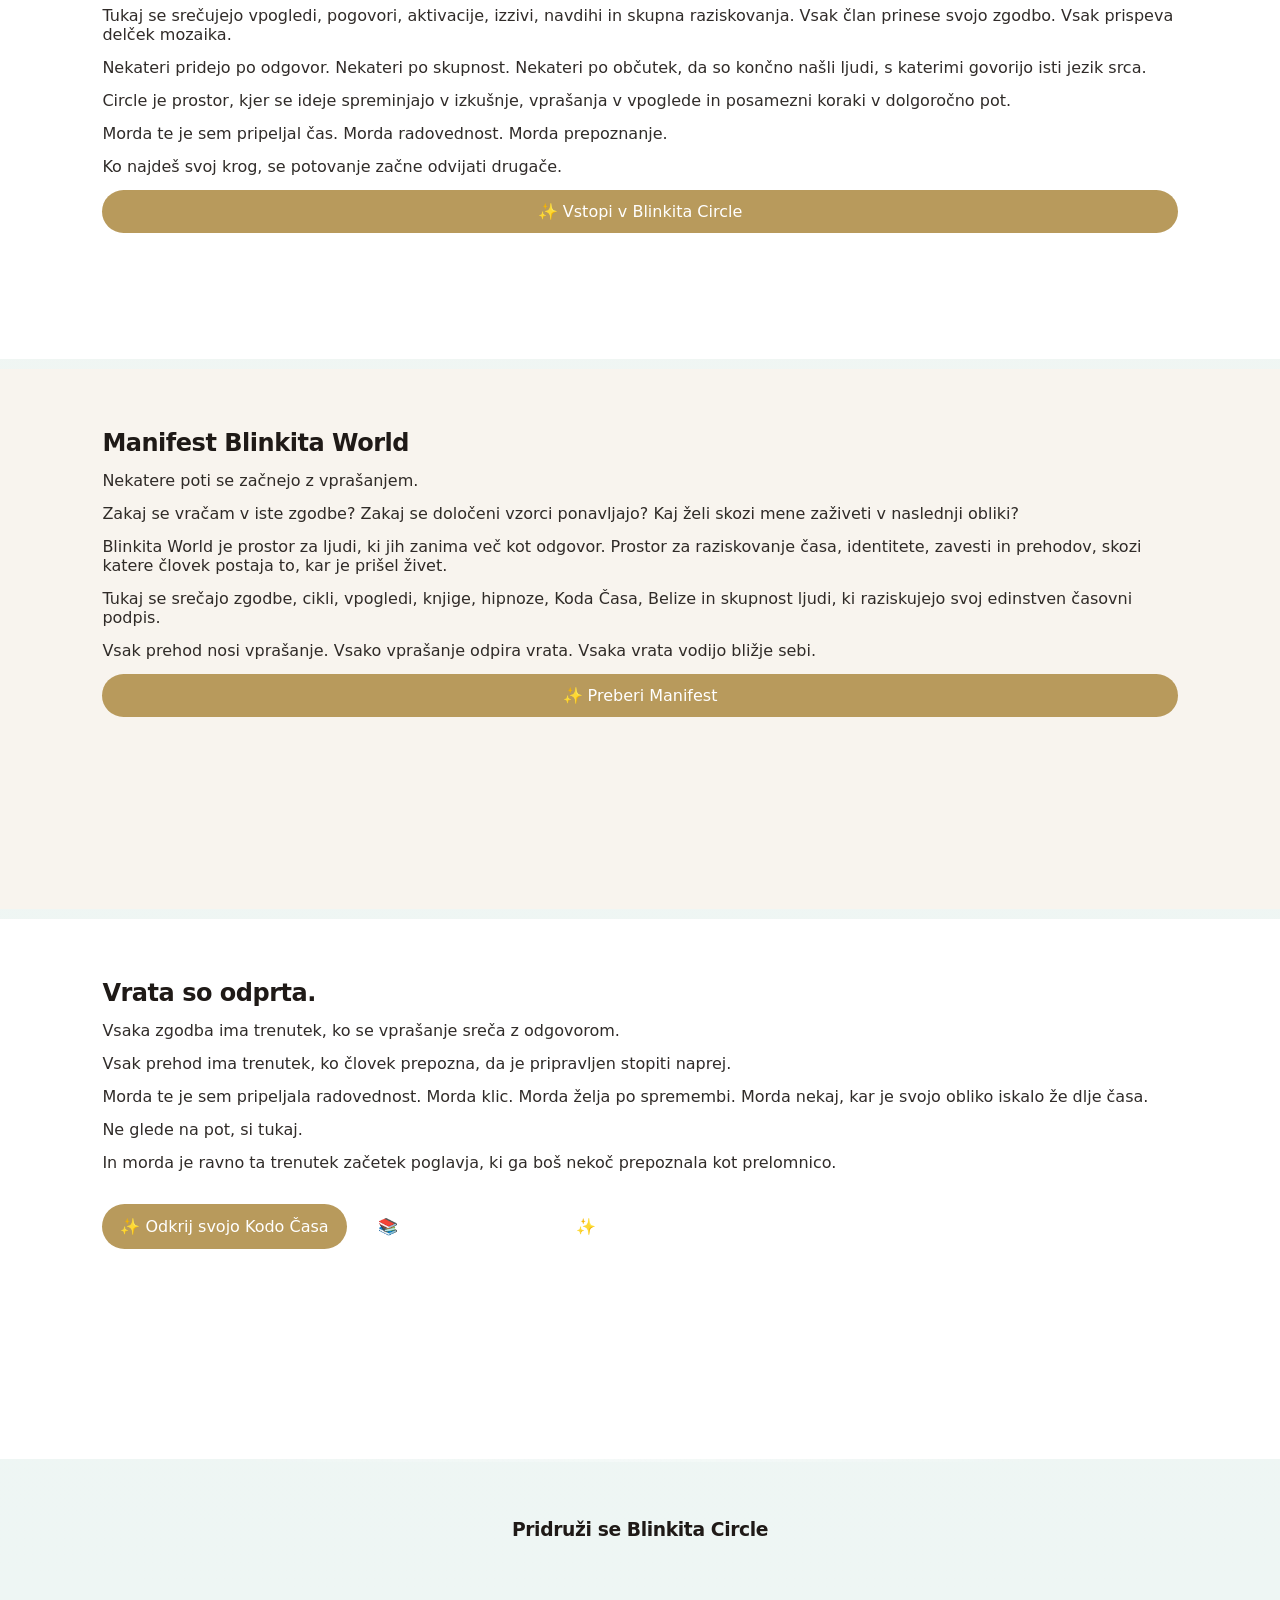
==== commit 6ea36a1a: "Add files via upload" ====
--- a/index.html
+++ b/index.html
@@ -185,55 +185,109 @@
     </div>
 </section>
 
-<section>
-    <h2>Kdo je Blinkita?</h2>
-
-<p class="image-caption">
-  Prehod iz zgodbe v zavest.
-</p>
-
-<div class="blinkita-portal-image">
-  <img src="images/blinkita-prejinpotem.jpg" alt="Blinkita transformacija">
-  <div class="image-glow"></div>
-</div>
-
-    <p>
-        Blinkita je živo polje zavesti in ekosistem preobrazbe.
-        Hkrati je to ime, ki nosi eno zavest skozi čas - iz preteklosti, skozi sedanjost in v prihodnje različice sebe.
-    </p>
-
-    <p>
-        V tem prostoru velja starodavni princip In Lak’ech:
-        <strong>Ti si moj drugi jaz. Jaz sem tvoj drugi ti.</strong>
-        Vse, kar se tukaj dotakne, se premakne v obeh smereh časa.
-    </p>
-
-    <p>
-        Moja pot se je oblikovala skozi globoko notranjo transformacijo in metamorfozo življenja.
-        Iz telesa, iz zgodbe, iz identitete - v širše polje zavesti, kjer se človek začne spominjati samega sebe.
-    </p>
-
-    <p>
-        Leta posvetitve so me pripeljala v linijo varuhov časa.
-        Kot Saq I'x - Belo Jaguarko - sem bila posvečena v tok varovanja časa
-        s strani avtentičnega Maya ajq’ij, varuha koledarja in ambasadorja miru Tata Pedro Cruza v Gvatemali.
-    </p>
-
-    <p>
-        Ta posvetitev ni dogodek v preteklosti.
-        Je živa frekvenca, ki deluje kot notranji kompas - skozi čas, ljudi in odločitve.
-    </p>
-
-    <p>
-        Iz te linije se odpira Blinkita World -
-        ne kot projekt, temveč kot živi sistem, kjer se čas, zavest in človeška izkušnja srečujejo v isti točki.
-    </p>
-
-    <p>
-        Vsaka knjiga, vsaka hipnoza, vsak vpogled in vsak stik
-        nosi isto nit:
-        <strong>prehod iz pozabe v spomin.</strong>
-    </p>
+<section class="blinkita-about">
+
+  <h2>Kdo je Blinkita?</h2>
+
+  <p class="image-caption">
+    Prehod iz zgodbe v zavest.
+  </p>
+
+  <div class="blinkita-portal-image">
+    <img src="images/blinkita-prejinpotem.jpg" alt="Blinkita transformacija">
+    <div class="image-glow"></div>
+  </div>
+
+  <p>
+    Blinkita je danes tudi oseba.<br>
+    A še veliko več kot to.
+  </p>
+
+  <p>
+    Ime, ki ga ljudje uporabljajo, ko nagovarjajo polje preobrazbe skozi čas.
+  </p>
+
+  <p>
+    30 let rasti. učenja. raztapljanja stare identitete.<br>
+    Od leta 1996 do 2026 - Metamorfoza Blanke v Blinkito.
+  </p>
+
+  <p>
+    Telo se je spremenilo.<br>
+    Zavest se je razširila.<br>
+    In ime je postalo vrata.
+  </p>
+
+  <p>
+    V tem prostoru velja starodavni princip In Lak’ech:<br>
+    <strong>Ti si moj drugi jaz. Jaz sem tvoj drugi ti.</strong><br>
+    Kar se dotakne tebe, se premakne v obeh smereh časa.
+  </p>
+
+  <p>
+    Moja pot se je oblikovala skozi globoko notranjo transformacijo in metamorfozo življenja.<br>
+    Iz telesa, iz zgodbe, iz identitete - v širše polje zavesti, kjer se človek začne spominjati samega sebe.
+  </p>
+
+  <p>
+    Leta posvetitve so me pripeljala v linijo varuhov časa.<br>
+    Kot Saq I'x - Bela Jaguarka - sem bila posvečena v tok varovanja časa<br>
+    s strani avtentičnega Maya ajq’ij, varuha koledarja in ambasadorja miru Tata Pedro Cruza v Gvatemali.
+  </p>
+
+  <p>
+    Ta posvetitev ni dogodek v preteklosti.<br>
+    Je živa frekvenca, ki deluje kot notranji kompas - skozi čas, ljudi in odločitve.
+  </p>
+
+  <p>
+    Iz te linije se odpira Blinkita World —<br>
+    ne kot projekt, temveč kot živi sistem, kjer se čas, zavest in človeška izkušnja srečujejo v isti točki.
+  </p>
+
+  <p>
+    Vsaka knjiga, vsaka hipnoza, vsak vpogled in vsak stik nosi isto nit:<br>
+    <strong>prehod iz pozabe v spomin.</strong>
+  </p>
+
+  <!-- CTA SECTION -->
+  <div class="cta-box">
+
+    <h3>Čarovnija Vitkosti</h3>
+
+    <p>
+      5 × 21-dnevna potovanja zavesti<br>
+      5 × hipnoza preobrazbe<br>
+      + darilo: e-knjiga <strong>Trening zavesti</strong>
+    </p>
+
+    <p>
+      Celovit portal ponovne povezave s telesom, zavestjo in časom.
+    </p>
+
+    <p class="price">
+      <span class="old">480 €</span>
+      <span class="new">260 €</span>
+    </p>
+
+    <p class="note">
+      (čas ne čaka — samo prepozna)
+    </p>
+
+    <div class="cta-buttons">
+
+      <a href="https://www.paypal.com" class="btn" target="_blank">
+        Naročilo preko PayPala
+      </a>
+
+      <a href="#" class="btn-secondary" onclick="openBankModal(event)">
+  Bančno nakazilo
+</a>
+
+    </div>
+
+  </div>
+
 </section>
 
 <section id="belize">
@@ -592,5 +646,37 @@
 }
 </script>
 
+<!-- BANK MODAL -->
+<div id="bank-modal" class="modal-overlay">
+
+  <div class="modal-box">
+
+    <h3>Bančno nakazilo</h3>
+
+    <p><strong>AKADEMIJA ŽIVLJENJA</strong><br>
+    Pod hribom 22<br>
+    1000 Ljubljana</p>
+
+    <p>
+      TRR:<br>
+      <strong id="iban-text">SI56 1010 0006 0655 938</strong>
+    </p>
+
+    <p>
+      Banka Intesa Sanpaolo d.d.
+    </p>
+
+    <button onclick="copyIBAN()" class="btn">
+      Kopiraj TRR
+    </button>
+
+    <button onclick="closeBankModal()" class="btn-secondary">
+      Zapri
+    </button>
+
+  </div>
+
+</div>
+
 </body>
 </html>
--- a/css/style.css
+++ b/css/style.css
@@ -959,4 +959,69 @@
 
 .portal-card:hover::before {
   animation: auraPulse 3s ease-in-out infinite;
+}
+
+.cta-box{
+  margin-top: 50px;
+  padding: 30px;
+  border-radius: 18px;
+  background: rgba(255,255,255,0.7);
+  backdrop-filter: blur(14px);
+  box-shadow: 0 25px 70px rgba(0,0,0,0.12);
+  text-align: center;
+}
+
+.cta-box h3{
+  margin-bottom: 10px;
+}
+
+.price{
+  margin: 15px 0;
+  font-size: 22px;
+}
+
+.price .old{
+  text-decoration: line-through;
+  opacity: 0.5;
+  margin-right: 10px;
+}
+
+.price .new{
+  font-weight: bold;
+  color: #b89a5c;
+}
+
+.cta-buttons{
+  display: flex;
+  gap: 12px;
+  justify-content: center;
+  flex-wrap: wrap;
+  margin-top: 20px;
+}
+
+.modal-overlay{
+  position: fixed;
+  inset: 0;
+  background: rgba(0,0,0,0.6);
+  display: none;
+  align-items: center;
+  justify-content: center;
+  z-index: 999999;
+}
+
+.modal-box{
+  background: rgba(255,255,255,0.95);
+  padding: 30px;
+  border-radius: 18px;
+  max-width: 420px;
+  width: 90%;
+  text-align: center;
+  backdrop-filter: blur(12px);
+  box-shadow: 0 30px 90px rgba(0,0,0,0.25);
+  transform: scale(0.95);
+  transition: 0.3s ease;
+}
+
+.modal-overlay.active .modal-box{
+  transform: scale(1);
 }
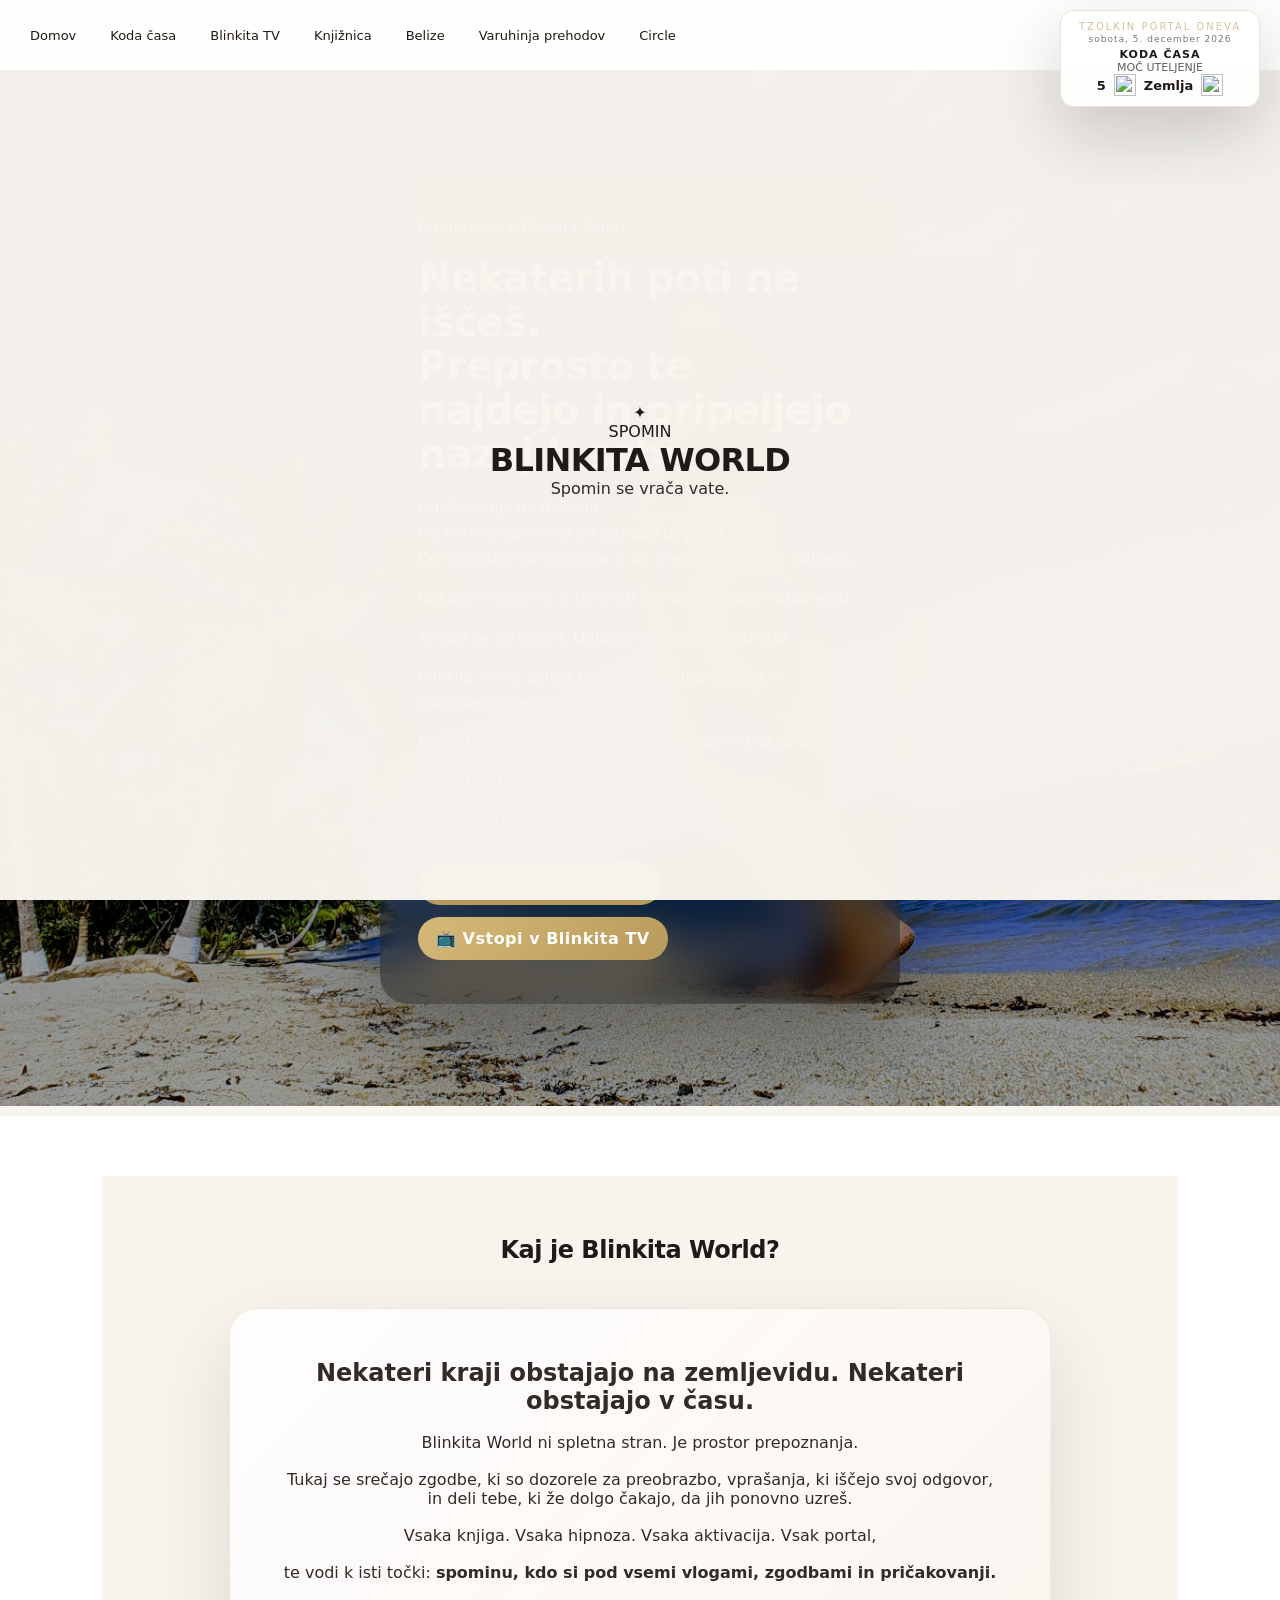
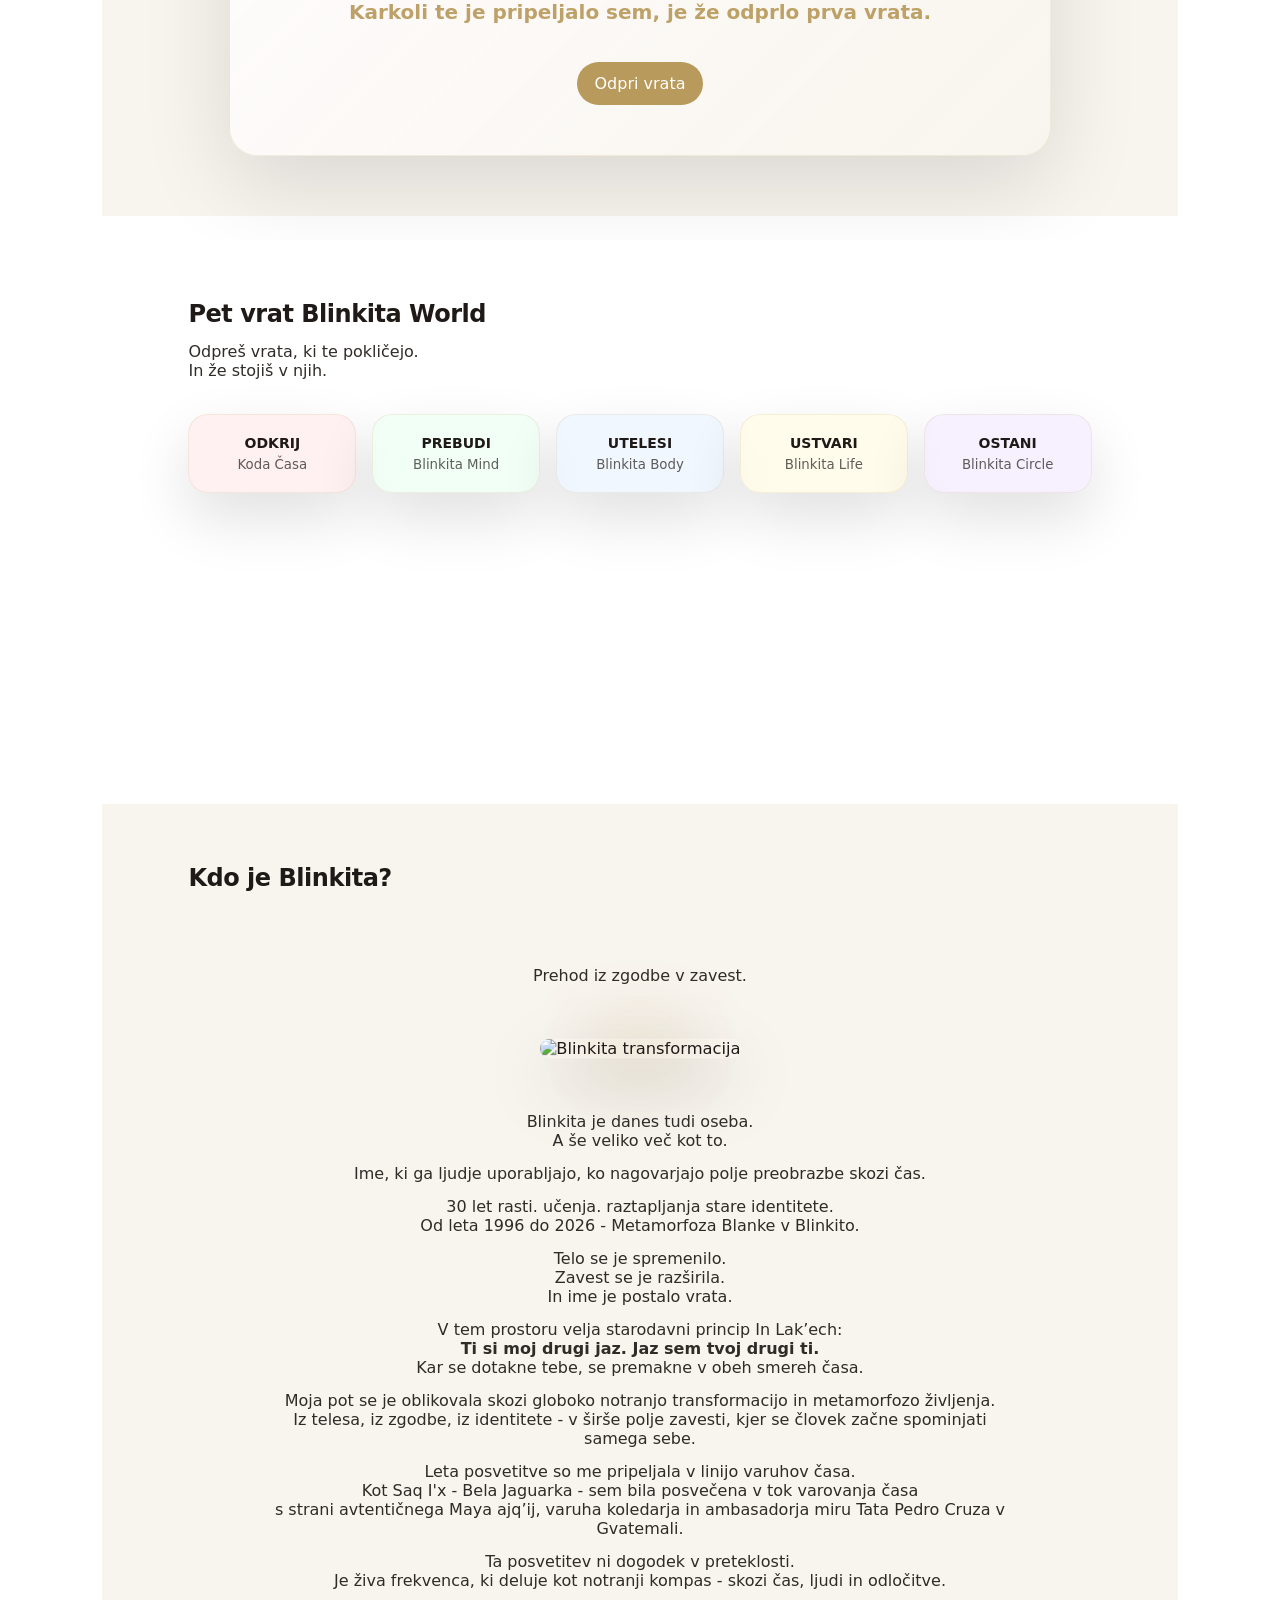
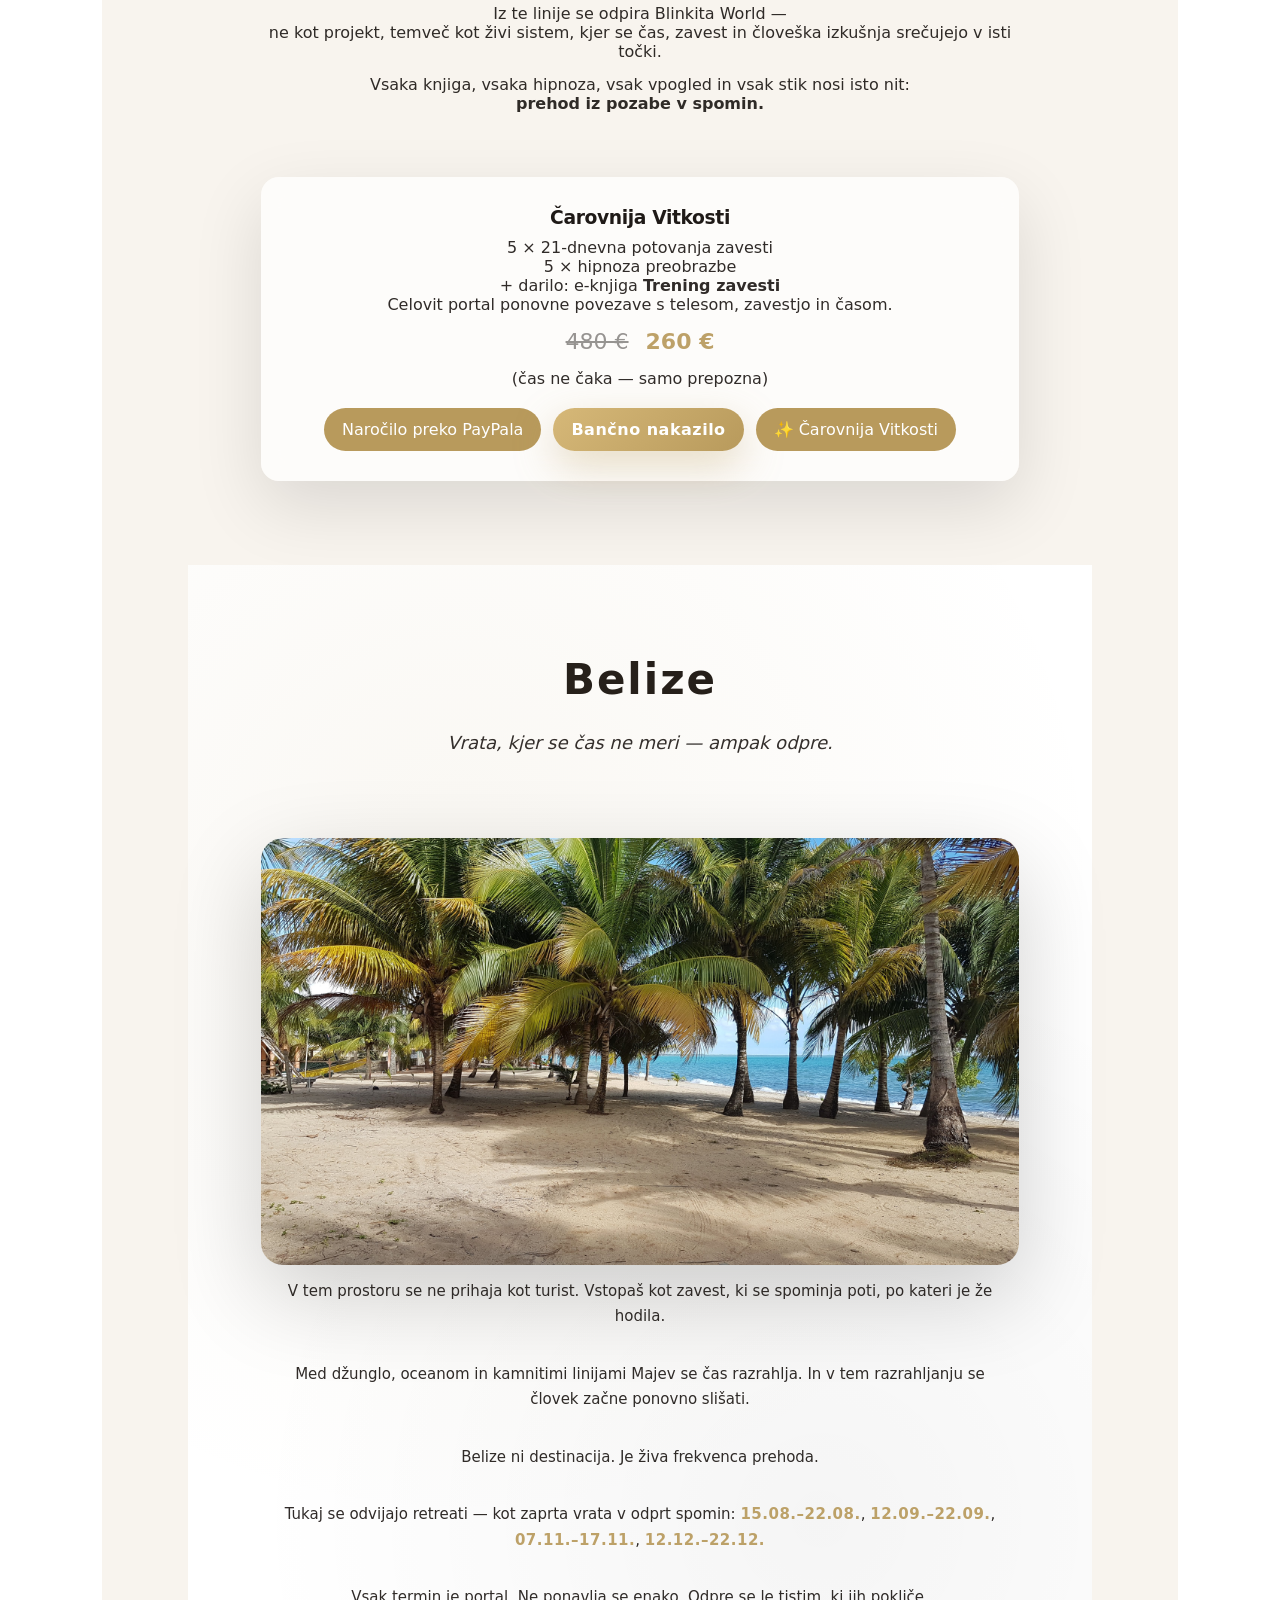
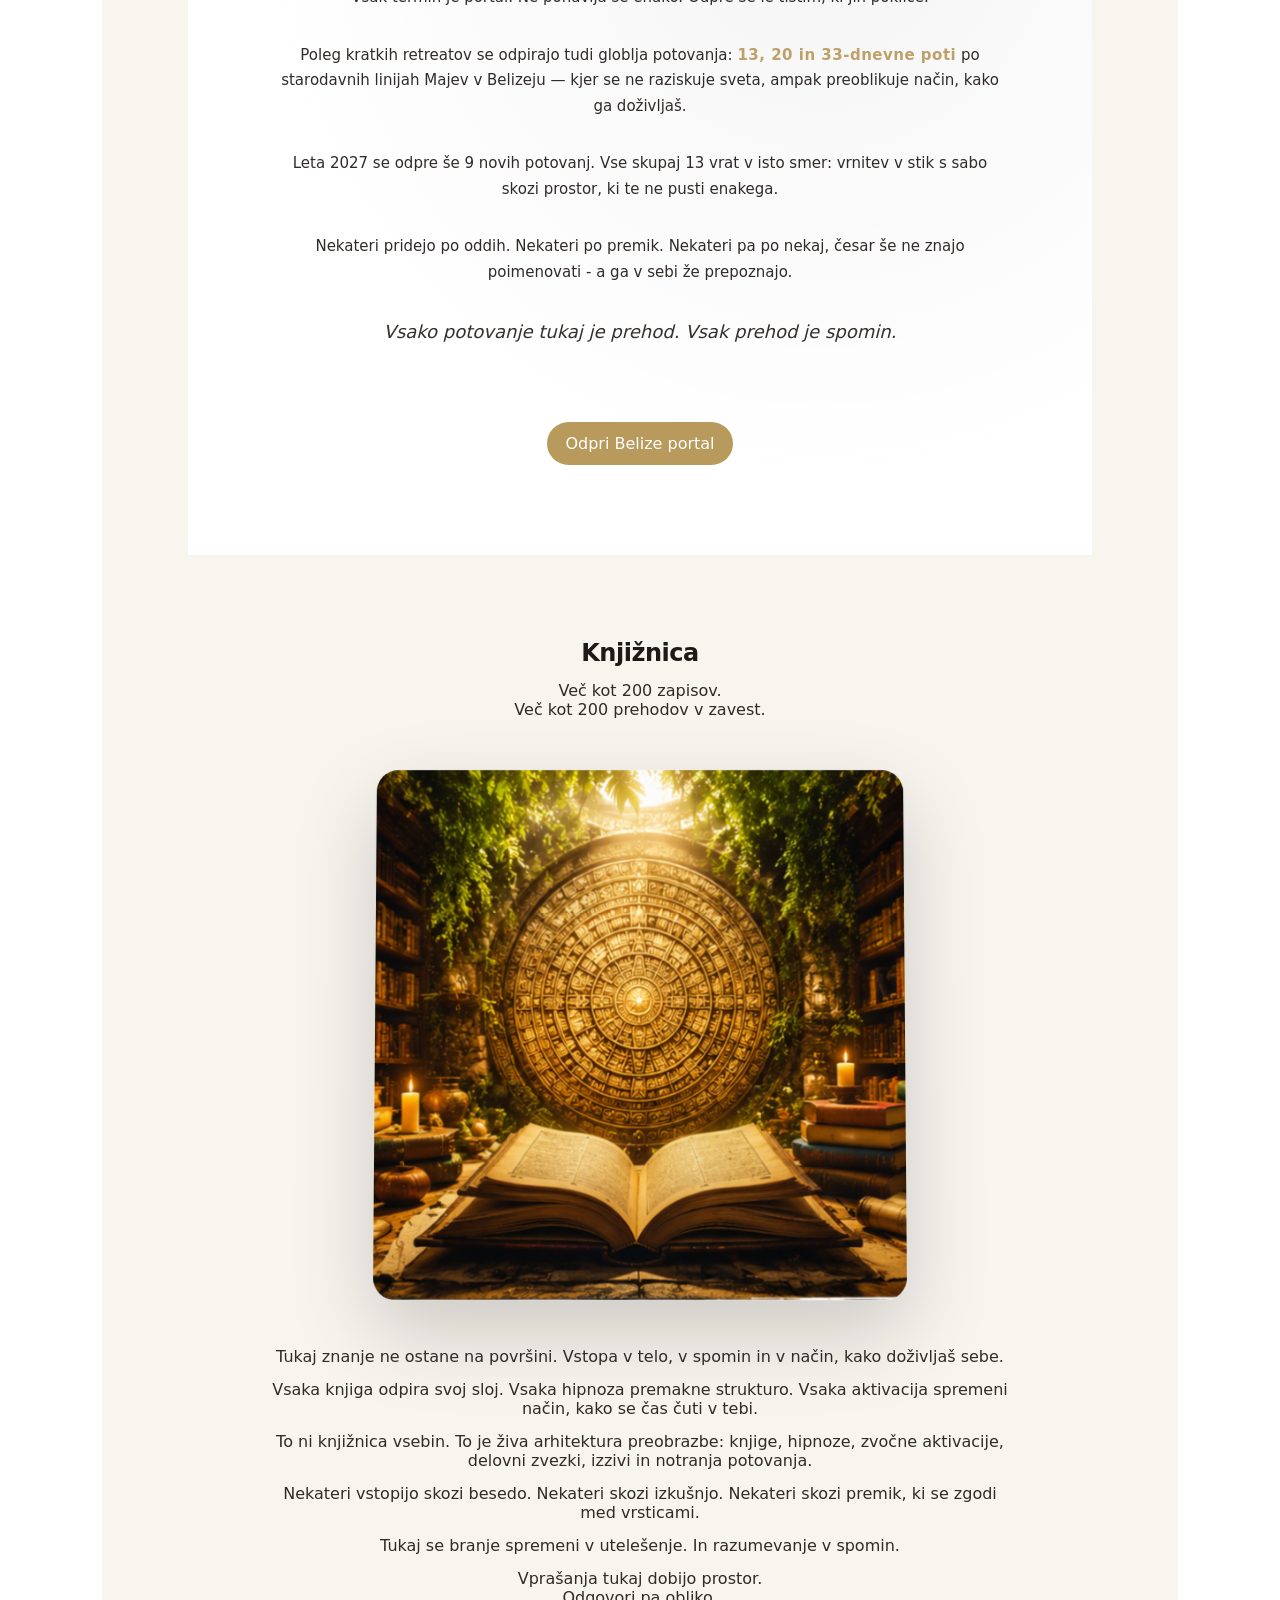
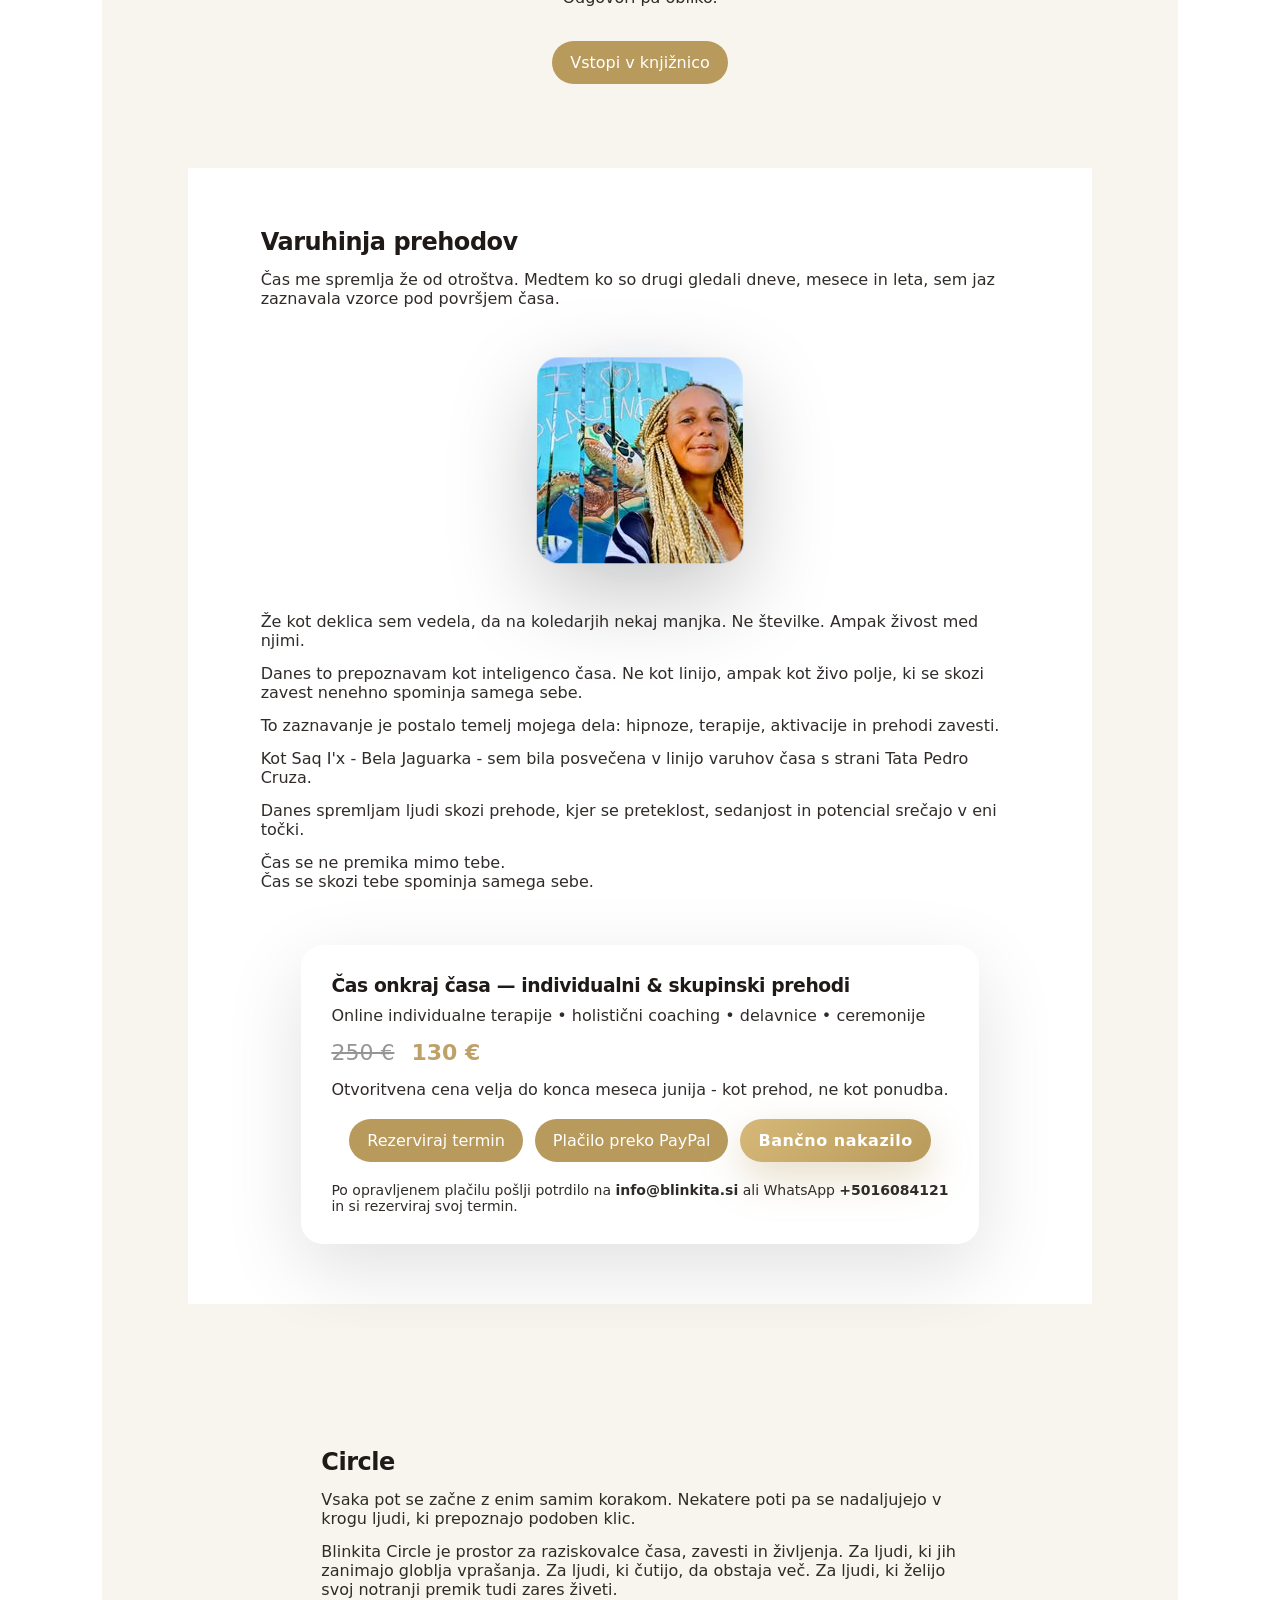
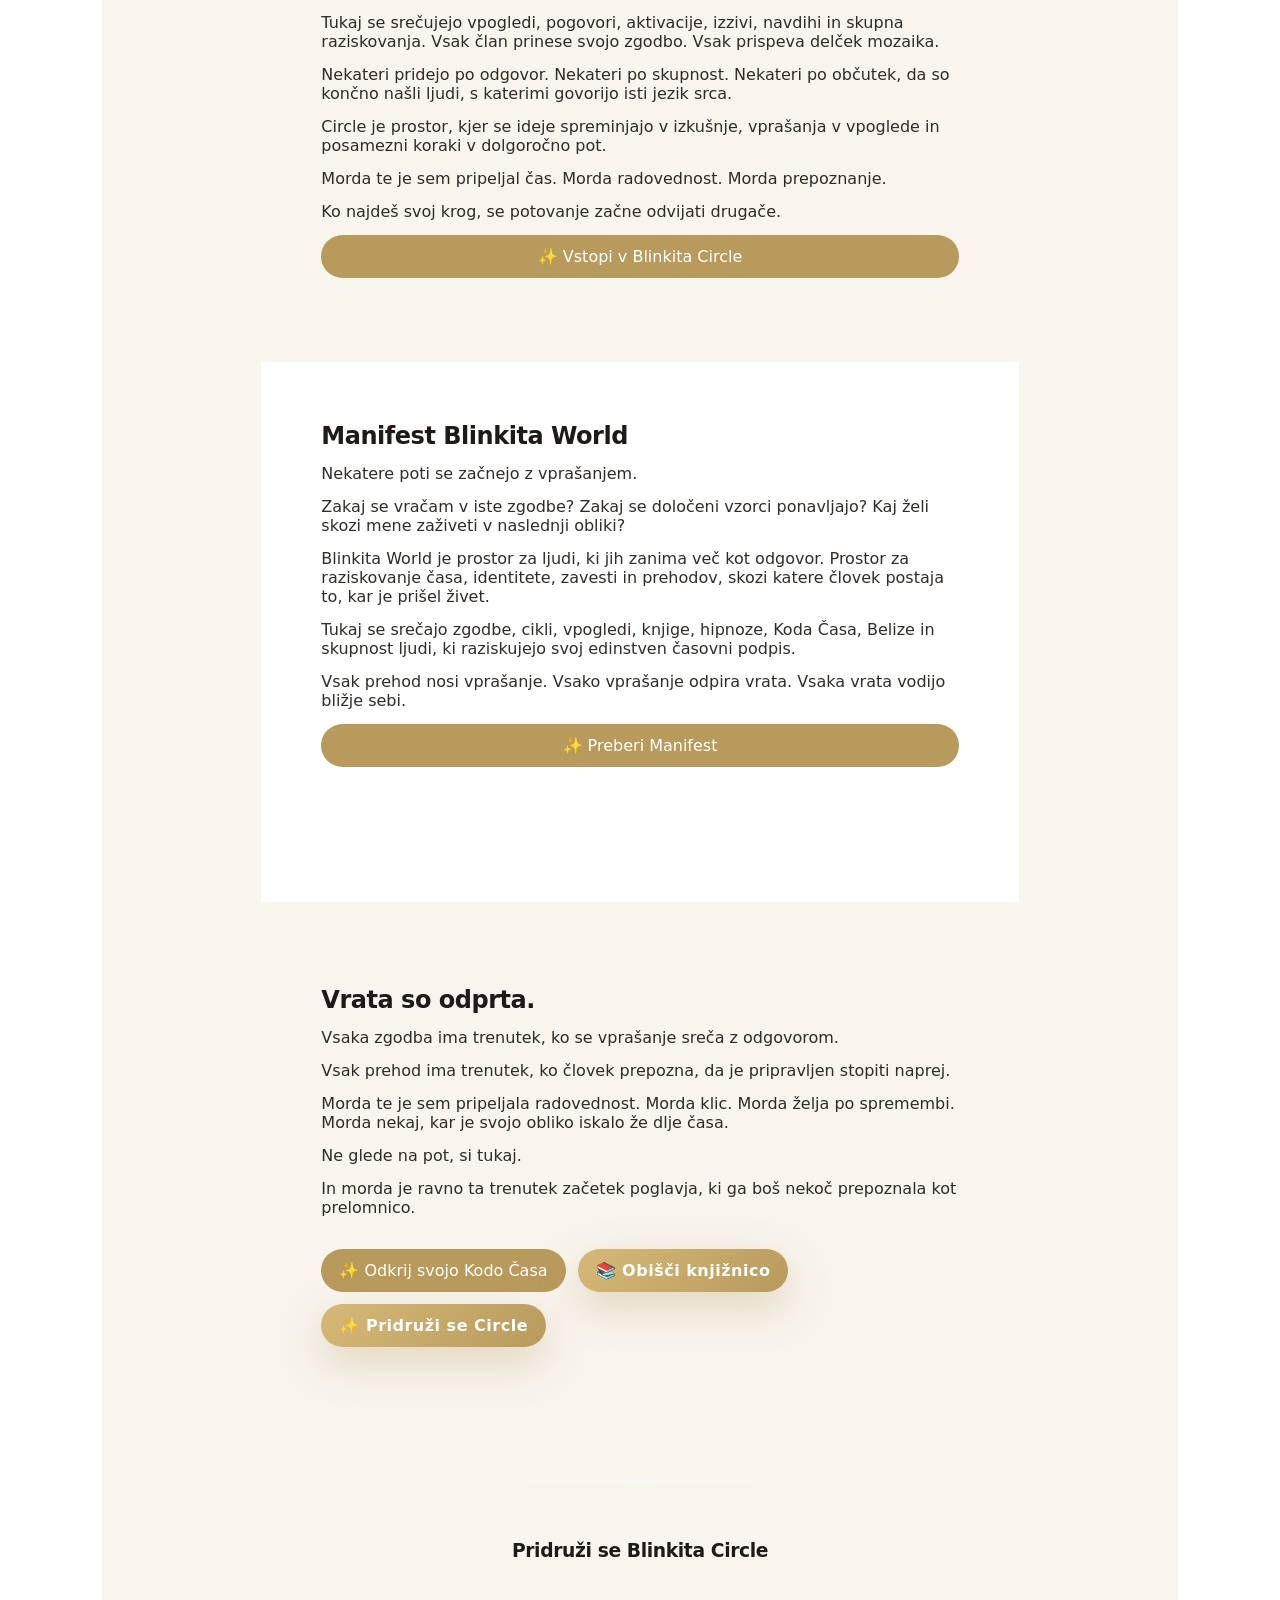
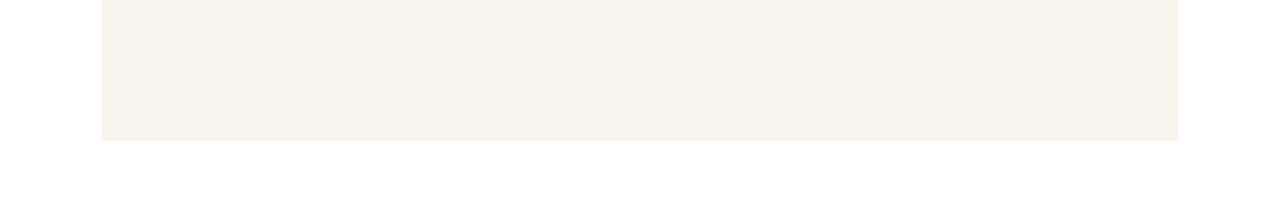
==== commit 5f090df5: "Add files via upload" ====
--- a/index.html
+++ b/index.html
@@ -50,6 +50,10 @@
 
 <!-- HEADER -->
 <header class="main-header">
+
+<button class="mobile-menu-btn" onclick="toggleMenu()">
+☰
+</button>
 
     <nav class="main-nav">
         <a href="index.html">Domov</a>
@@ -125,25 +129,50 @@
 
 <!-- CONTENT -->
 <section>
+
+  <section class="oracle-section">
+
   <h2>Kaj je Blinkita World?</h2>
 
-  <p class="lead">Živ zemljevid časa, zavesti in preobrazbe.</p>
-
-  <p>
-    Tukaj se življenje razkriva v svojem naravnem redu.
-    Vstopiš in stvari začnejo dobivati jasnost, ki je bila ves čas prisotna.
-    Tihi red, ki ga zdaj prepoznaš.
-  </p>
-
-  <p>
-    Zgodba se začne v trenutku prepoznanja.
-    In ta trenutek se že dogaja.
-  </p>
-
-  <p>
-    Nekaj v načinu, kako gledaš nase in na svoj čas, se premika v jasnost.
-    Nežno, natančno, neizogibno.
-  </p>
+  <div class="oracle-card">
+
+    <p class="oracle-lead">
+      Nekateri kraji obstajajo na zemljevidu.
+      Nekateri obstajajo v času.
+    </p>
+
+    <p>
+      Blinkita World ni spletna stran.
+      Je prostor prepoznanja.
+    </p>
+
+    <p>
+      Tukaj se srečajo zgodbe, ki so dozorele za preobrazbo,
+      vprašanja, ki iščejo svoj odgovor,
+      in deli tebe, ki že dolgo čakajo, da jih ponovno uzreš.
+    </p>
+
+    <p>
+      Vsaka knjiga. Vsaka hipnoza.
+      Vsaka aktivacija. Vsak portal,
+    </p>
+
+    <p>
+      te vodi k isti točki:
+      <strong>spominu, kdo si pod vsemi vlogami, zgodbami in pričakovanji.</strong>
+    </p>
+
+    <p class="oracle-final">
+      Karkoli te je pripeljalo sem,
+      je že odprlo prva vrata.
+    </p>
+
+    <a href="#portali" class="btn oracle-btn">
+      Odpri vrata
+    </a>
+
+  </div>
+
 </section>
 
 <section class="five-doors">
@@ -189,12 +218,14 @@
 
   <h2>Kdo je Blinkita?</h2>
 
+<section class="blinkita-section-center">
+
   <p class="image-caption">
     Prehod iz zgodbe v zavest.
   </p>
 
   <div class="blinkita-portal-image">
-    <img src="images/blinkita-prejinpotem.jpg" alt="Blinkita transformacija">
+    <img src="images/Blinkita-PrejinPotem.png" alt="Blinkita transformacija">
     <div class="image-glow"></div>
   </div>
 
@@ -276,161 +307,249 @@
 
     <div class="cta-buttons">
 
-      <a href="https://www.paypal.com" class="btn" target="_blank">
-        Naročilo preko PayPala
+  <a class="btn" href="https://www.paypal.com" target="_blank">
+    Naročilo preko PayPala
+  </a>
+
+  <a class="btn-secondary" href="#" onclick="openBankModal(event)">
+    Bančno nakazilo
+  </a>
+
+  <a class="btn" href="https://mysticanaturae.github.io/carovnija-vitkosti/" target="_blank">
+    ✨ Čarovnija Vitkosti
+  </a>
+
+</div>
+
+    </div>
+
+  </div>
+
+</section>
+
+<section id="belize">
+
+  <h2>Belize</h2>
+
+  <p class="lead">
+    Vrata, kjer se čas ne meri — ampak odpre.
+  </p>
+
+<img src="images/Belize-Hopkins-Plaža.jpg" alt="Belize retreat">
+
+  <p>
+    V tem prostoru se ne prihaja kot turist.
+    Vstopaš kot zavest, ki se spominja poti, po kateri je že hodila.
+  </p>
+
+  <p>
+    Med džunglo, oceanom in kamnitimi linijami Majev
+    se čas razrahlja.
+    In v tem razrahljanju se človek začne ponovno slišati.
+  </p>
+
+  <p>
+    Belize ni destinacija.
+    Je živa frekvenca prehoda.
+  </p>
+
+  <p>
+    Tukaj se odvijajo retreati — kot zaprta vrata v odprt spomin:
+    <strong>15.08.–22.08.</strong>,
+    <strong>12.09.–22.09.</strong>,
+    <strong>07.11.–17.11.</strong>,
+    <strong>12.12.–22.12.</strong>
+  </p>
+
+  <p>
+    Vsak termin je portal.
+    Ne ponavlja se enako.
+    Odpre se le tistim, ki jih pokliče.
+  </p>
+
+  <p>
+    Poleg kratkih retreatov se odpirajo tudi globlja potovanja:
+    <strong>13, 20 in 33-dnevne poti</strong>
+    po starodavnih linijah Majev v Belizeju —
+    kjer se ne raziskuje sveta, ampak preoblikuje način, kako ga doživljaš.
+  </p>
+
+  <p>
+    Leta 2027 se odpre še 9 novih potovanj.
+    Vse skupaj 13 vrat v isto smer:
+    vrnitev v stik s sabo skozi prostor, ki te ne pusti enakega.
+  </p>
+
+  <p>
+    Nekateri pridejo po oddih.
+    Nekateri po premik.
+    Nekateri pa po nekaj, česar še ne znajo poimenovati -
+    a ga v sebi že prepoznajo.
+  </p>
+
+  <p class="lead">
+    Vsako potovanje tukaj je prehod.
+    Vsak prehod je spomin.
+  </p>
+
+<div class="cta-buttons" style="margin-top: 30px;">
+  <a href="belize.html" class="btn">
+    Odpri Belize portal
+  </a>
+</div>
+
+</section>
+
+<section class="library portal-center">
+
+  <h2>Knjižnica</h2>
+
+  <p class="lead">
+    Več kot 200 zapisov.<br>
+    Več kot 200 prehodov v zavest.
+  </p>
+
+<div class="blinkita-portal-image library-image">
+  <img src="images/blinkita-knjiznica.jpg" alt="Blinkita knjižnica">
+  <div class="image-glow"></div>
+</div>
+
+  <p>
+    Tukaj znanje ne ostane na površini.
+    Vstopa v telo, v spomin in v način, kako doživljaš sebe.
+  </p>
+
+  <p>
+    Vsaka knjiga odpira svoj sloj.
+    Vsaka hipnoza premakne strukturo.
+    Vsaka aktivacija spremeni način, kako se čas čuti v tebi.
+  </p>
+
+  <p>
+    To ni knjižnica vsebin.
+    To je živa arhitektura preobrazbe:
+    knjige, hipnoze, zvočne aktivacije, delovni zvezki,
+    izzivi in notranja potovanja.
+  </p>
+
+  <p>
+    Nekateri vstopijo skozi besedo.
+    Nekateri skozi izkušnjo.
+    Nekateri skozi premik, ki se zgodi med vrsticami.
+  </p>
+
+  <p>
+    Tukaj se branje spremeni v utelešenje.
+    In razumevanje v spomin.
+  </p>
+
+  <p class="lead">
+    Vprašanja tukaj dobijo prostor.<br>
+    Odgovori pa obliko.
+  </p>
+
+  <a class="btn" href="knjiznica.html">
+    Vstopi v knjižnico
+  </a>
+
+</section>
+
+<section class="portal-center">
+
+  <h2>Varuhinja prehodov</h2>
+
+  <p>
+    Čas me spremlja že od otroštva.
+    Medtem ko so drugi gledali dneve, mesece in leta,
+    sem jaz zaznavala vzorce pod površjem časa.
+  </p>
+
+<div class="images/blinkita-placencia- image guardian-image">
+  <img src="images/blinkita-placencia.jpg" alt="Varuhinja prehodov">
+  <div class="image-glow"></div>
+</div>
+
+  <p>
+    Že kot deklica sem vedela, da
+    na koledarjih nekaj manjka.
+    Ne številke.
+    Ampak živost med njimi.
+  </p>
+
+  <p>
+  Danes to prepoznavam kot inteligenco časa.
+  Ne kot linijo, ampak kot živo polje, ki se skozi zavest nenehno spominja samega sebe.
+</p>
+
+  <p>
+    To zaznavanje je postalo temelj mojega dela:
+    hipnoze, terapije, aktivacije in prehodi zavesti.
+  </p>
+
+  <p>
+    Kot Saq I'x - Bela Jaguarka -
+    sem bila posvečena v linijo varuhov časa s strani Tata Pedro Cruza.
+  </p>
+
+  <p>
+    Danes spremljam ljudi skozi prehode,
+    kjer se preteklost, sedanjost in potencial srečajo v eni točki.
+  </p>
+
+  <p class="lead">
+    Čas se ne premika mimo tebe.<br>
+    Čas se skozi tebe spominja samega sebe.
+  </p>
+
+  <!-- OFFER BLOCK -->
+  <div class="offer-box">
+
+    <h3>Čas onkraj časa — individualni & skupinski prehodi</h3>
+
+    <p>
+      Online individualne terapije • holistični coaching • delavnice • ceremonije
+    </p>
+
+    <p class="price">
+      <span class="old">250 €</span>
+      <span class="new">130 €</span>
+    </p>
+
+    <p class="note">
+      Otvoritvena cena velja do konca meseca junija - kot prehod, ne kot ponudba.
+    </p>
+
+    <div class="cta-buttons">
+
+      <a href="varuhinja-prehodov.html" class="btn">
+        Rezerviraj termin
       </a>
 
+      <a href="https://www.paypal.com" class="btn">
+        Plačilo preko PayPal
+      </a>
+
       <a href="#" class="btn-secondary" onclick="openBankModal(event)">
-  Bančno nakazilo
-</a>
+        Bančno nakazilo
+      </a>
 
     </div>
 
+    <p style="margin-top:20px; font-size:14px;">
+      Po opravljenem plačilu pošlji potrdilo na
+      <strong>info@blinkita.si</strong>
+      ali WhatsApp
+      <strong>+5016084121</strong><br>
+      in si rezerviraj svoj termin.
+    </p>
+
   </div>
 
 </section>
 
-<section id="belize">
-    <h2>Belize</h2>
-
-    <p>
-        Tukaj se čas ne meri, tukaj se občuti.
-        In v tem občutku se spomin vrača v telo.
-    </p>
-
-    <p>
-        Med džunglo, morjem in starodavnimi kamnitimi potmi Majev
-        se odpira prostor, kjer se človek začne poslušati drugače.
-    </p>
-
-    <p>
-        To ni destinacija za ogled.
-        To je prostor za vstop v drugačen način doživljanja življenja.
-    </p>
-
-    <p>
-        V Belizeju se odvijajo potovanja in retreat-i,
-        zasnovani kot prehodi, ne kot programi.
-        Vsak korak sledi ritmu zemlje, vode in notranjega spomina.
-    </p>
-
-    <p>
-        Starodavne poti tukaj niso zgodovina.
-        So žive linije, ki se odprejo tistemu, ki je pripravljen prisluhniti prostoru.
-    </p>
-
-    <p>
-        Nekateri pridejo po izkušnjo.
-        Nekateri po odmik.
-        Nekateri po premik v načinu, kako doživljajo sebe.
-    </p>
-
-    <p>
-        Vsak odhod tukaj postane prehod.
-        Vsako potovanje postane stik.
-    </p>
-
-    <img src="images/Belize-Hopkins-Plaža.jpg" alt="">
-</section>
-
-<section class="library">
-    <h2>Knjižnica</h2>
-
-    <p class="lead">
-        Več kot 200 knjig.<br>
-        Več kot 200 notranjih prehodov.
-    </p>
-
-    <p>
-        Tukaj znanje ne ostane na površini.
-        Vstopi v telo, v misel in v način, kako doživljaš sebe.
-    </p>
-
-    <p>
-        Vsaka knjiga odpira svoj sloj zavesti.
-        Vsaka hipnoza premakne notranjo strukturo.
-        Vsaka aktivacija odpre drugačen način zaznavanja časa.
-    </p>
-
-    <p>
-        V tem prostoru se srečujejo:
-        knjige, hipnoze, delovni zvezki, pobarvanke, podcasti,
-        zvočne aktivacije, izzivi in potovanja skozi notranje in zunanje svetove.
-    </p>
-
-    <p>
-        Nekateri vstopijo skozi branje.
-        Nekateri skozi izkušnjo.
-        Nekateri skozi premik, ki se zgodi med vrsticami.
-    </p>
-
-    <p>
-        Knjižnica ni zbirka vsebin.
-        Je živa arhitektura preobrazbe,
-        kjer se človek premika iz razumevanja v utelešenje.
-    </p>
-
-    <p>
-        Tukaj se odpira prostor, kjer vprašanja dobijo svoj dih,
-        odgovori pa svojo obliko.
-    </p>
-
-    <a class="btn" href="knjiznica.html">📚 Vstopi v knjižnico</a>
-</section>
-
-<section class="varuhinja">
-    <h2>Varuhinja prehodov</h2>
-
-    <p>
-        Čas me spremlja že od otroštva.
-        Medtem ko so drugi gledali dneve, mesece in leta,
-        sem sama zaznavala vzorce, povezave in gibanja, ki so se skrivala pod površino časa.
-    </p>
-
-    <p>
-        Že kot deklica sem bila prepričana, da na koledarjih nekaj manjka.
-        Ne številke.
-        Nekaj živega.
-        Nekaj, kar povezuje trenutke med seboj.
-    </p>
-
-    <p>
-        Danes razumem, da sem odraščala z redko obliko časovne oziroma temporalne sinestezije.
-        Čas se mi nikoli ni prikazoval kot ravna črta.
-        Vedno se je razkrival kot prostor, struktura, zemljevid in živa inteligenca odnosov med dogodki.
-    </p>
-
-    <p>
-        To zaznavanje je postalo temelj mojega raziskovanja človeka, zavesti in življenjskih prehodov.
-        Desetletja opazovanja so se prepletla z delom hipnoterapevtke, raziskovalke časa, avtorice in varuhinje prehodov.
-    </p>
-
-    <p>
-        Kot Saq I'x - Bela Jaguarka - sem bila posvečena v starodavno linijo varuhov časa s strani avtentičnega Maya ajq'ija, varuha koledarja in ambasadorja miru Tata Pedra Cruza.
-    </p>
-
-    <p>
-        Danes spremljam ljudi skozi vpoglede, terapije, hipnoze, aktivacije in sedem življenjskih prehodov,
-        kjer se preteklost, sedanjost in prihodnji potenciali srečajo v isti točki.
-    </p>
-
-    <p>
-        Čas se skozi vsakega človeka spominja samega sebe.
-        In vsak prehod odpira novo raven tega spomina.
-    </p>
-
-    <p>
-        Morda je razlog, da si tukaj, povezan z vprašanjem.
-        Morda s prehodom.
-        Morda s spominom, ki že trka na vrata tvoje zavesti.
-    </p>
-
-    <a class="btn" href="varuhinja-prehodov.html">
-        🔥 Vstopi v prostor prehodov
-    </a>
-</section>
-
 <section>
+<section class="portal-section">
+
     <h2>Circle</h2>
 
     <p>
@@ -651,6 +770,11 @@
 
   <div class="modal-box">
 
+    <button class="modal-close"
+            onclick="closeBankModal()">
+      ✕
+    </button>
+
     <h3>Bančno nakazilo</h3>
 
     <p><strong>AKADEMIJA ŽIVLJENJA</strong><br>
@@ -670,10 +794,6 @@
       Kopiraj TRR
     </button>
 
-    <button onclick="closeBankModal()" class="btn-secondary">
-      Zapri
-    </button>
-
   </div>
 
 </div>
--- a/css/style.css
+++ b/css/style.css
@@ -87,6 +87,7 @@
   display:flex;
   align-items:center;
   justify-content:center;
+  text-align:center;
   z-index:9999;
 }
 
@@ -105,6 +106,14 @@
   justify-content:center;
   z-index:10000;
   transition:opacity .6s ease;
+}
+
+.blinkita-intro-inner{
+  display:flex;
+  flex-direction:column;
+  align-items:center;
+  justify-content:center;
+  text-align:center;
 }
 
 /* =========================
@@ -380,6 +389,20 @@
   }
 }
 
+.hero-buttons{
+  display:flex;
+  flex-direction:row;
+  align-items:center;
+  gap:12px;
+  flex-wrap:wrap;
+}
+
+.hero-buttons .btn,
+.hero-buttons .btn-secondary{
+  display:inline-flex;
+  width:auto;
+}
+
 /* =========================
    CARDS
 ========================= */
@@ -426,20 +449,38 @@
    BUTTONS
 ========================= */
 
+.btn,
+.btn-secondary{
+  display:inline-flex;
+  align-items:center;
+  justify-content:center;
+
+  width:auto;
+
+  padding:12px 18px;
+  border-radius:999px;
+
+  text-decoration:none;
+  white-space:nowrap;
+}
+
 .btn{
   background:var(--gold);
   color:white;
-  padding:12px 18px;
-  border-radius:999px;
-  text-decoration:none;
 }
 
 .btn-secondary{
-  border:1px solid rgba(255,255,255,0.5);
+  background:linear-gradient(
+    135deg,
+    #d6b878,
+    #b89a5c
+  );
+
   color:white;
-  background:transparent;
-  padding:12px 18px;
-  border-radius:999px;
+  font-weight:600;
+  letter-spacing:0.5px;
+
+  box-shadow:0 15px 40px rgba(184,154,92,0.35);
 }
 
 /* =========================
@@ -1024,4 +1065,441 @@
 
 .modal-overlay.active .modal-box{
   transform: scale(1);
+}
+
+.modal-box{
+  position:relative;
+}
+
+.modal-close{
+  position:absolute;
+  top:12px;
+  right:12px;
+
+  width:36px;
+  height:36px;
+
+  border:none;
+  border-radius:50%;
+
+  cursor:pointer;
+
+  background:rgba(184,154,92,0.15);
+  color:#333;
+
+  font-size:18px;
+  font-weight:bold;
+
+  transition:all .3s ease;
+}
+
+.modal-close:hover{
+  background:rgba(184,154,92,0.3);
+  transform:rotate(90deg);
+}
+
+.oracle-section{
+  text-align:center;
+}
+
+.oracle-section h2{
+  text-align:center;
+  margin-bottom:30px;
+}
+
+.oracle-card{
+  max-width:900px;
+  margin:0 auto;
+
+  padding:50px;
+
+  border-radius:28px;
+
+  background:
+  linear-gradient(
+    135deg,
+    rgba(255,255,255,0.88),
+    rgba(248,244,238,0.95)
+  );
+
+  border:1px solid rgba(184,154,92,0.18);
+
+  box-shadow:
+  0 30px 90px rgba(0,0,0,0.12);
+
+  text-align:center;
+}
+
+.oracle-card p{
+  max-width:720px;
+  margin:0 auto 18px auto;
+}
+
+.oracle-lead{
+  font-size:24px;
+  font-weight:600;
+}
+
+.oracle-final{
+  margin-top:25px;
+  font-size:20px;
+  color:var(--gold);
+  font-weight:600;
+}
+
+.oracle-btn{
+  margin-top:20px;
+  display:inline-flex;
+}
+
+/* =========================
+   BELIZE PORTAL SECTION STYLE
+========================= */
+
+#belize{
+  position: relative;
+  padding: 90px 8%;
+  text-align: center;
+}
+
+/* rahlo “portal” ozadje */
+#belize::before{
+  content:"";
+  position:absolute;
+  inset:0;
+  background:
+    radial-gradient(circle at 30% 20%, rgba(184,154,92,0.08), transparent 45%),
+    radial-gradient(circle at 70% 60%, rgba(0,0,0,0.04), transparent 50%);
+  pointer-events:none;
+}
+
+/* naslov */
+#belize h2{
+  font-size: 42px;
+  letter-spacing: 2px;
+  margin-bottom: 10px;
+}
+
+/* lead (ključne vrstice) */
+#belize .lead{
+  font-size: 18px;
+  opacity: 0.9;
+  margin-bottom: 30px;
+  font-style: italic;
+}
+
+/* vsi paragrafi */
+#belize p{
+  max-width: 720px;
+  margin: 0 auto 18px auto;
+  line-height: 1.7;
+  font-size: 15px;
+  opacity: 0.92;
+}
+
+/* poudarjeni “portali” (datumi, številke) */
+#belize strong{
+  color: var(--gold);
+  font-weight: 600;
+  letter-spacing: 0.5px;
+}
+
+/* slika */
+#belize img{
+  margin-top: 35px;
+  width: 100%;
+  max-width: 900px;
+  border-radius: 22px;
+  box-shadow: 0 30px 90px rgba(0,0,0,0.18);
+  transform: scale(1);
+  transition: 0.4s ease;
+}
+
+#belize img:hover{
+  transform: scale(1.02);
+}
+
+/* =========================
+   BLINKITA IMAGE PORTAL FRAME
+========================= */
+
+.blinkita-portal-image{
+  position: relative;
+  max-width: 520px;
+  margin: 40px auto;
+  border-radius: 22px;
+
+  /* 3D občutek */
+  transform: perspective(1200px) rotateX(2deg);
+
+  transition: transform 0.6s ease;
+}
+
+/* hover “prebujenje” */
+.blinkita-portal-image:hover{
+  transform: perspective(1200px) rotateX(0deg) scale(1.02);
+}
+
+/* slika */
+.blinkita-portal-image img{
+  width: 100%;
+  display: block;
+  border-radius: 22px;
+
+  /* globina */
+  box-shadow:
+    0 25px 70px rgba(0,0,0,0.18),
+    inset 0 0 0 1px rgba(255,255,255,0.2);
+
+  transform: scale(1.02);
+  transition: transform 0.6s ease, filter 0.6s ease;
+}
+
+/* hover slika */
+.blinkita-portal-image:hover img{
+  transform: scale(1.07);
+  filter: contrast(1.05) brightness(1.05);
+}
+
+/* svetlobni “portal” efekt */
+.image-glow{
+  position: absolute;
+  inset: -40px;
+  background: radial-gradient(
+    circle,
+    rgba(184,154,92,0.25),
+    transparent 60%
+  );
+
+  filter: blur(25px);
+  opacity: 0.6;
+
+  animation: portalPulse 6s ease-in-out infinite;
+  z-index: -1;
+}
+
+/* subtilno dihanje */
+@keyframes portalPulse{
+  0%   { transform: scale(0.98); opacity: 0.35; }
+  50%  { transform: scale(1.05); opacity: 0.7; }
+  100% { transform: scale(0.98); opacity: 0.35; }
+}
+
+.blinkita-portal-image{
+  animation: floatImage 6s ease-in-out infinite;
+}
+
+@keyframes floatImage{
+  0%   { transform: perspective(1200px) translateY(0px) rotateX(2deg); }
+  50%  { transform: perspective(1200px) translateY(-6px) rotateX(2deg); }
+  100% { transform: perspective(1200px) translateY(0px) rotateX(2deg); }
+
+}
+
+/* =========================
+   LIBRARY IMAGE PORTAL
+========================= */
+
+.library-image{
+  max-width: 520px;
+  margin: 40px auto;
+  position: relative;
+
+  transform: perspective(1200px) rotateX(2deg);
+  animation: floatLibrary 7s ease-in-out infinite;
+}
+
+.library-image img{
+  border-radius: 22px;
+  width: 100%;
+  display: block;
+
+  box-shadow:
+    0 30px 80px rgba(0,0,0,0.18),
+    inset 0 0 0 1px rgba(255,255,255,0.2);
+}
+
+.library-image:hover{
+  transform: perspective(1200px) rotateX(0deg) scale(1.03);
+}
+
+.library-image:hover img{
+  transform: scale(1.06);
+  transition: 0.5s ease;
+}
+
+@keyframes floatLibrary{
+  0%   { transform: perspective(1200px) translateY(0px) rotateX(2deg); }
+  50%  { transform: perspective(1200px) translateY(-6px) rotateX(2deg); }
+  100% { transform: perspective(1200px) translateY(0px) rotateX(2deg); }
+}
+
+/* =========================
+   LIBRARY CENTER ALIGN FIX
+========================= */
+
+.library.portal-center{
+  text-align: center;
+}
+
+.library.portal-center p{
+  max-width: 750px;
+  margin-left: auto;
+  margin-right: auto;
+}
+
+.library.portal-center h2,
+.library.portal-center h3,
+.library.portal-center .lead{
+  text-align: center;
+}
+
+/* gumb v centru */
+.library.portal-center .btn{
+  display: inline-flex;
+  justify-content: center;
+  margin: 20px auto 0 auto;
+}
+
+/* =========================
+   BUTTON FIX (NO FULL WIDTH)
+========================= */
+
+.library .btn{
+  display: inline-flex;
+  width: auto;
+  margin: 20px auto 0 auto;
+}
+
+.offer-box{
+  margin-top: 40px;
+  padding: 30px;
+  border-radius: 22px;
+
+  background: rgba(255,255,255,0.7);
+  backdrop-filter: blur(14px);
+
+  box-shadow: 0 25px 80px rgba(0,0,0,0.12);
+
+  max-width: 800px;
+  margin-left: auto;
+  margin-right: auto;
+}
+
+.offer-box h3{
+  margin-bottom: 10px;
+}
+
+.offer-box .price{
+  margin: 15px 0;
+}
+
+/* =========================
+   GUARDIAN PORTAL IMAGE
+========================= */
+
+.guardian-image{
+  max-width: 520px;
+  margin: 35px auto;
+  position: relative;
+
+  transform: perspective(1200px) rotateX(2deg);
+  animation: guardianFloat 7s ease-in-out infinite;
+}
+
+.guardian-image img{
+  width: 100%;
+  display: block;
+  border-radius: 22px;
+
+  box-shadow:
+    0 30px 90px rgba(0,0,0,0.22),
+    inset 0 0 0 1px rgba(255,255,255,0.2);
+
+  transition: transform 0.6s ease, filter 0.6s ease;
+}
+
+.guardian-image:hover img{
+  transform: scale(1.06);
+  filter: brightness(1.05) contrast(1.05);
+}
+
+.guardian-image:hover{
+  transform: perspective(1200px) rotateX(0deg) scale(1.03);
+}
+
+@keyframes guardianFloat{
+  0%   { transform: perspective(1200px) translateY(0px) rotateX(2deg); }
+  50%  { transform: perspective(1200px) translateY(-7px) rotateX(2deg); }
+  100% { transform: perspective(1200px) translateY(0px) rotateX(2deg); }
+}
+
+.guardian-image .image-glow{
+  background: radial-gradient(
+    circle,
+    rgba(120,180,255,0.22),
+    transparent 60%
+  );
+}
+
+.blinkita-section-center{
+  text-align: center;
+}
+
+.blinkita-section-center p{
+  max-width: 780px;
+  margin-left: auto;
+  margin-right: auto;
+}
+
+.blinkita-section-center h2,
+.blinkita-section-center h3{
+  text-align: center;
+}
+
+/* =========================
+   MOBILE NAV
+========================= */
+
+.mobile-menu-btn{
+  display:none;
+}
+
+@media (max-width:768px){
+
+  .mobile-menu-btn{
+    display:block;
+    font-size:28px;
+    cursor:pointer;
+    background:none;
+    border:none;
+  }
+
+  .main-nav{
+    display:none;
+
+    position:absolute;
+    top:70px;
+    left:0;
+    right:0;
+
+    background:white;
+
+    flex-direction:column;
+    padding:20px;
+    gap:12px;
+
+    box-shadow:0 20px 40px rgba(0,0,0,.12);
+  }
+
+  .main-nav.active{
+    display:flex;
+  }
+
+  #ziv-cas-header{
+    top:80px;
+    right:10px;
+    width:170px;
+  }
+
 }
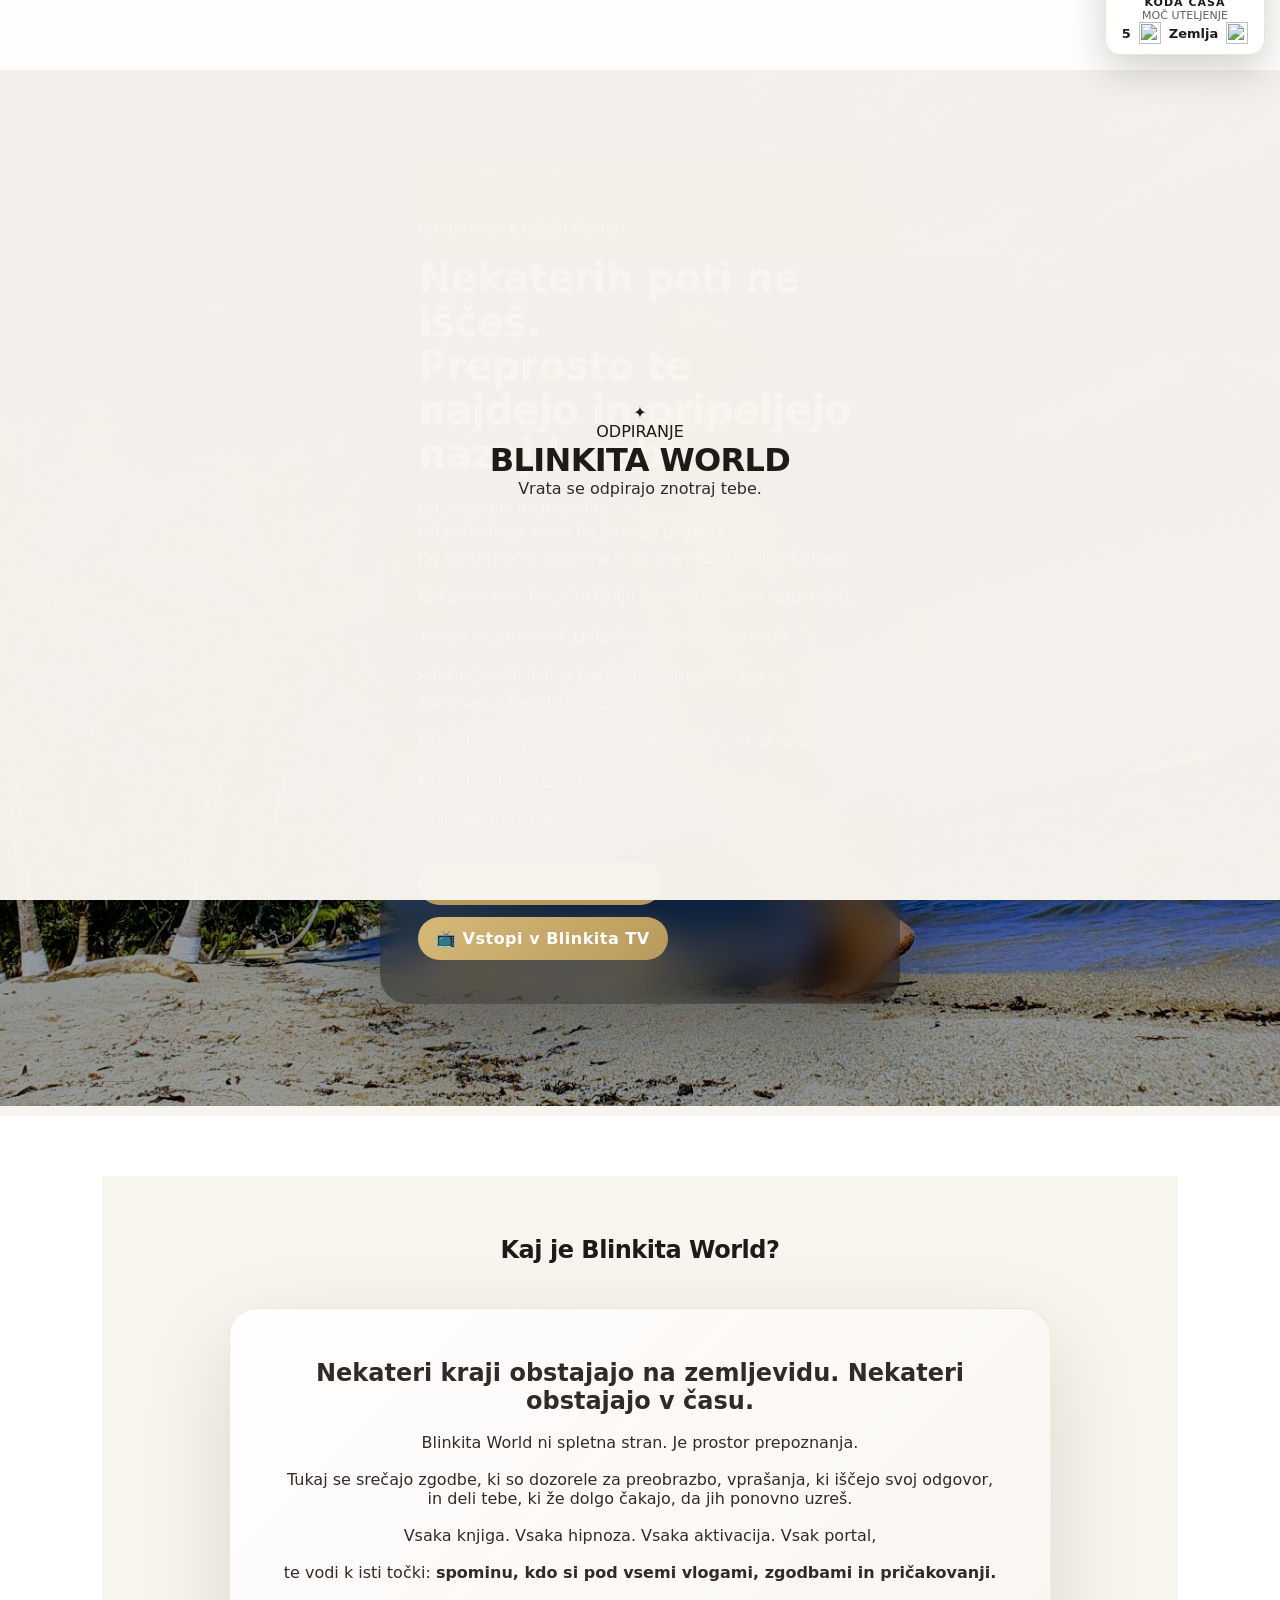
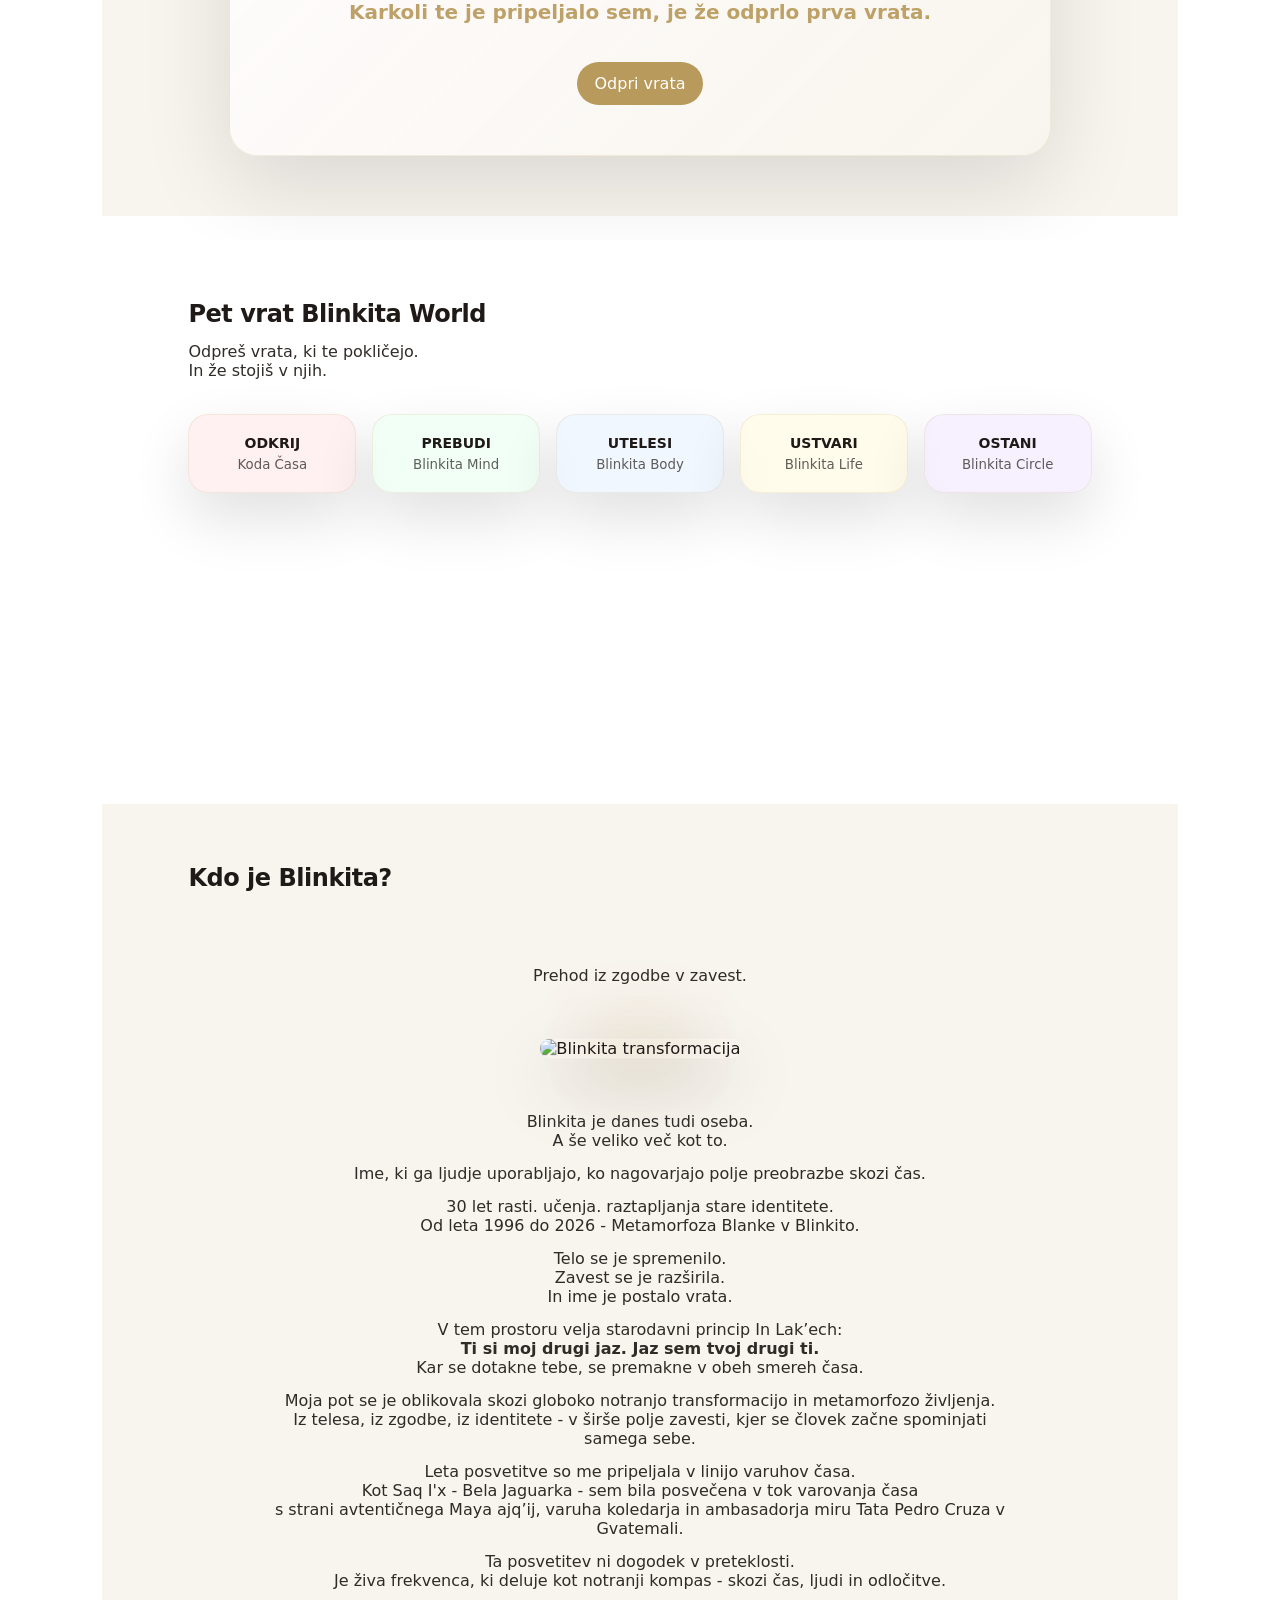
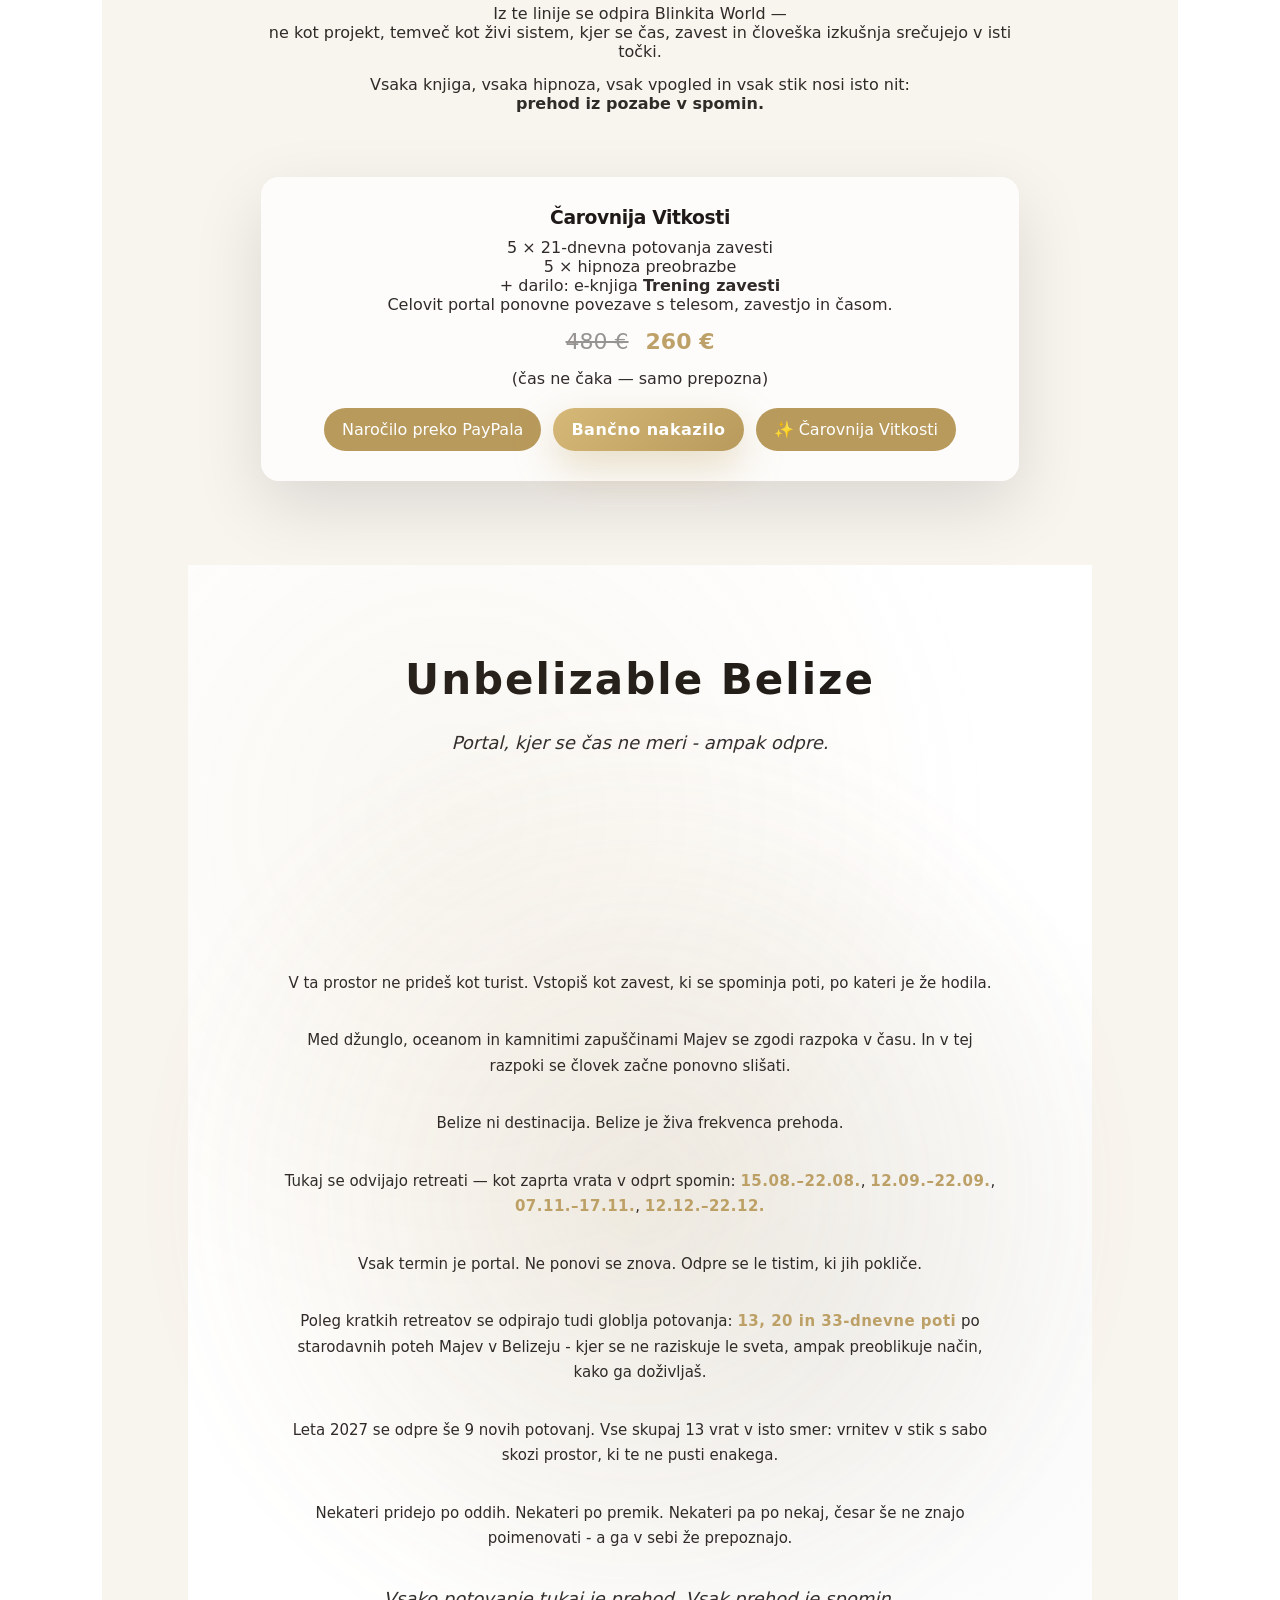
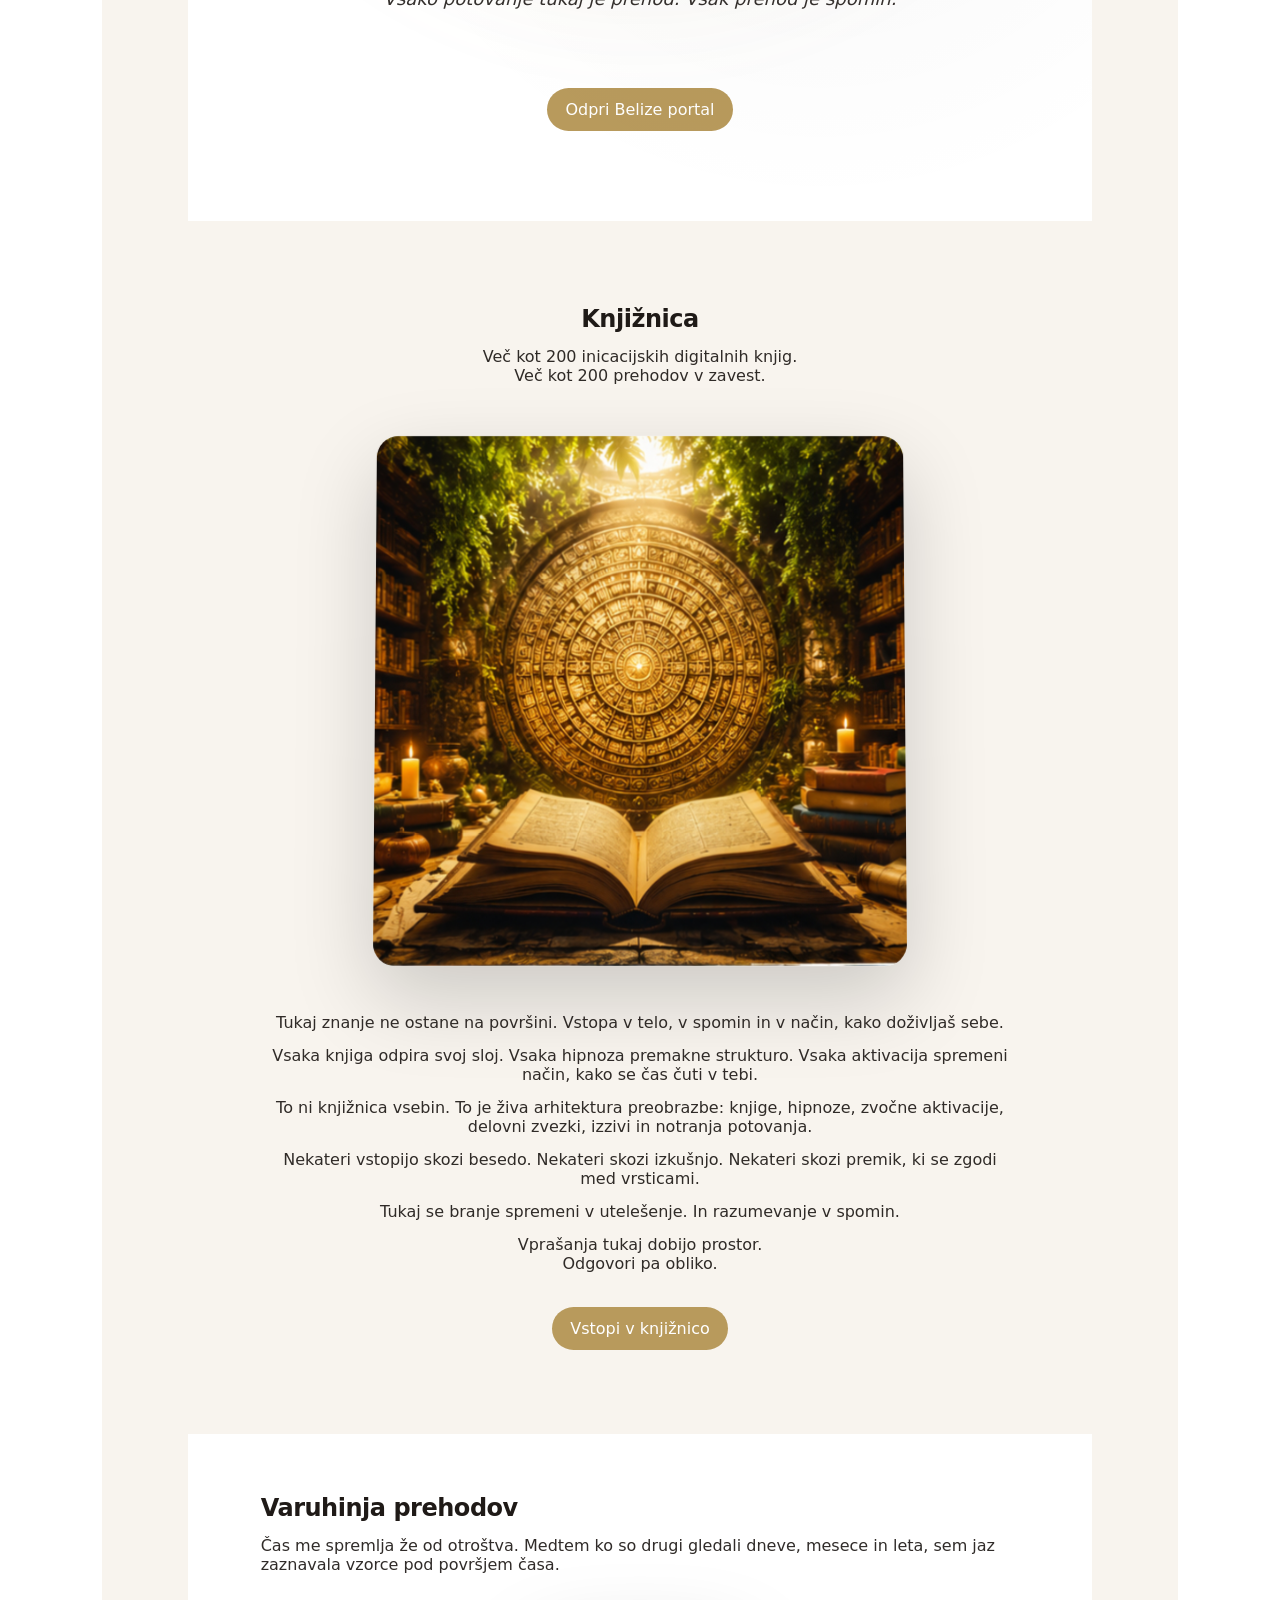
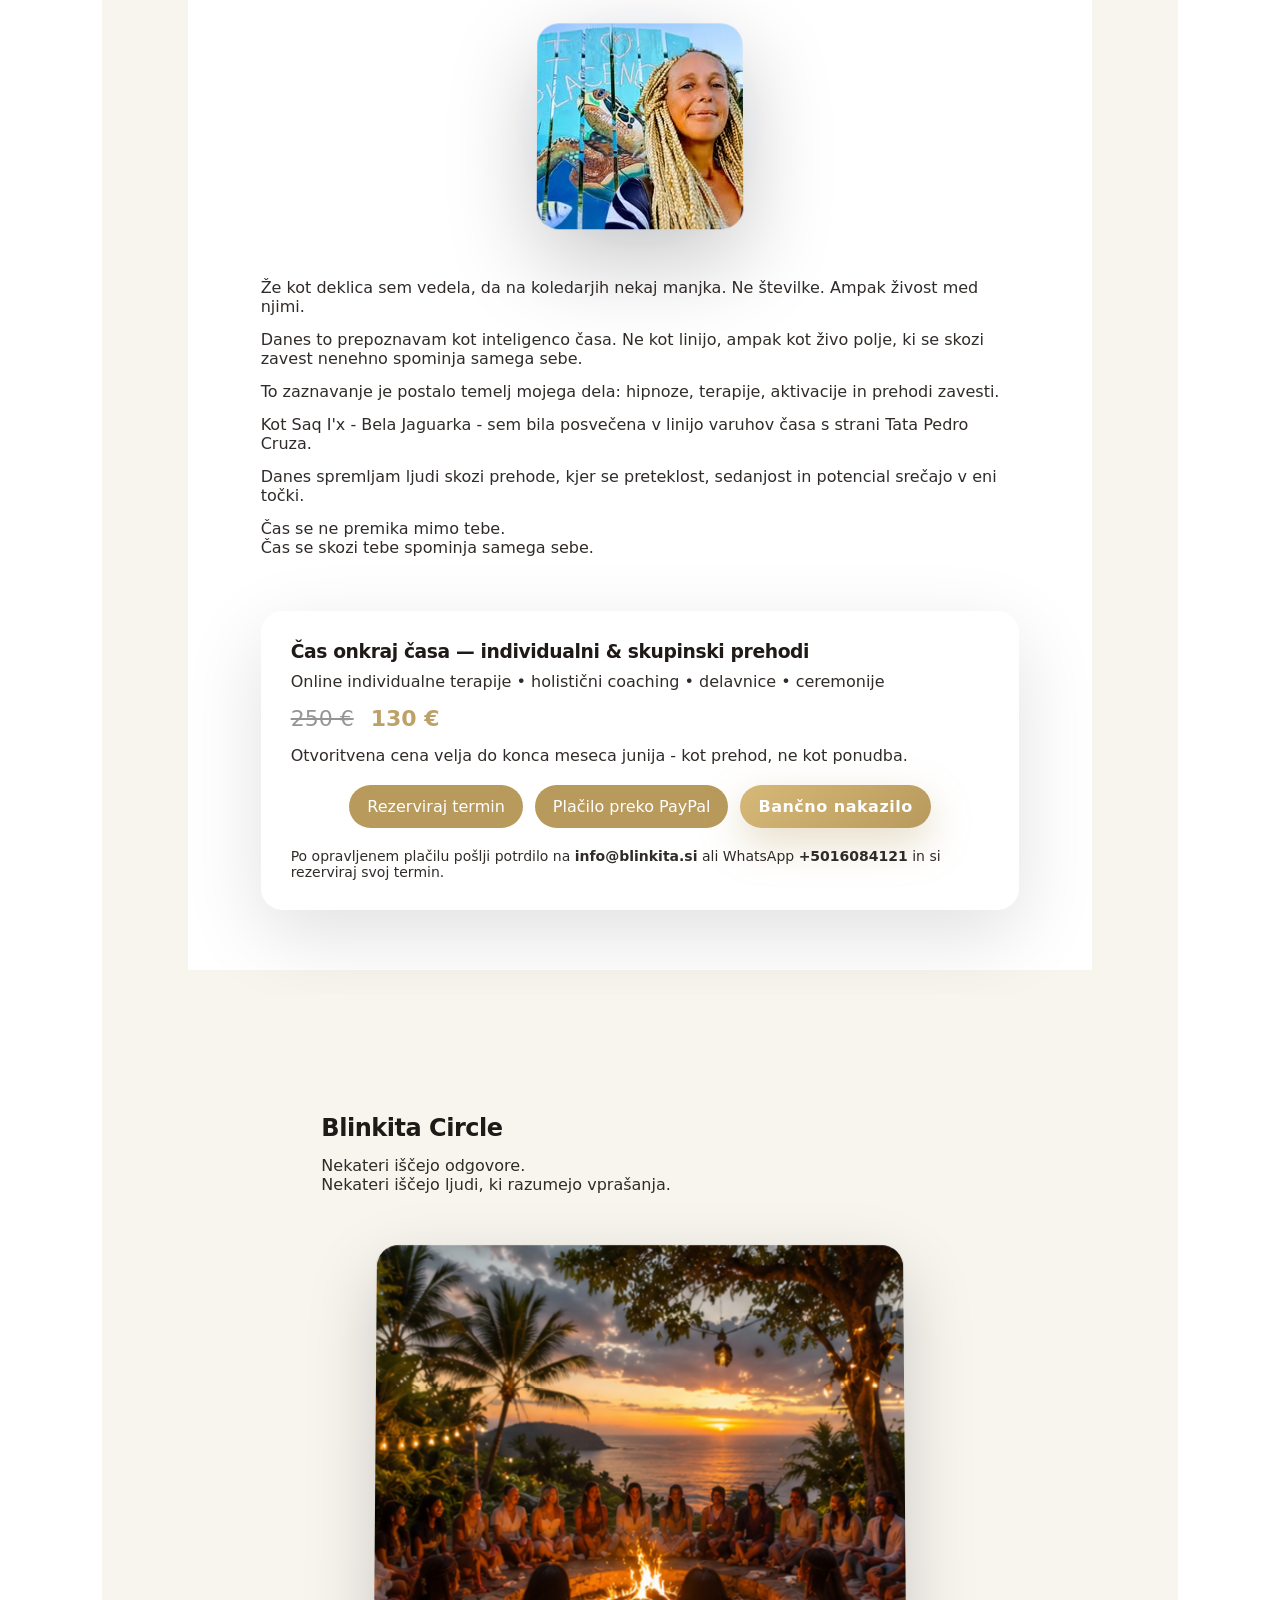
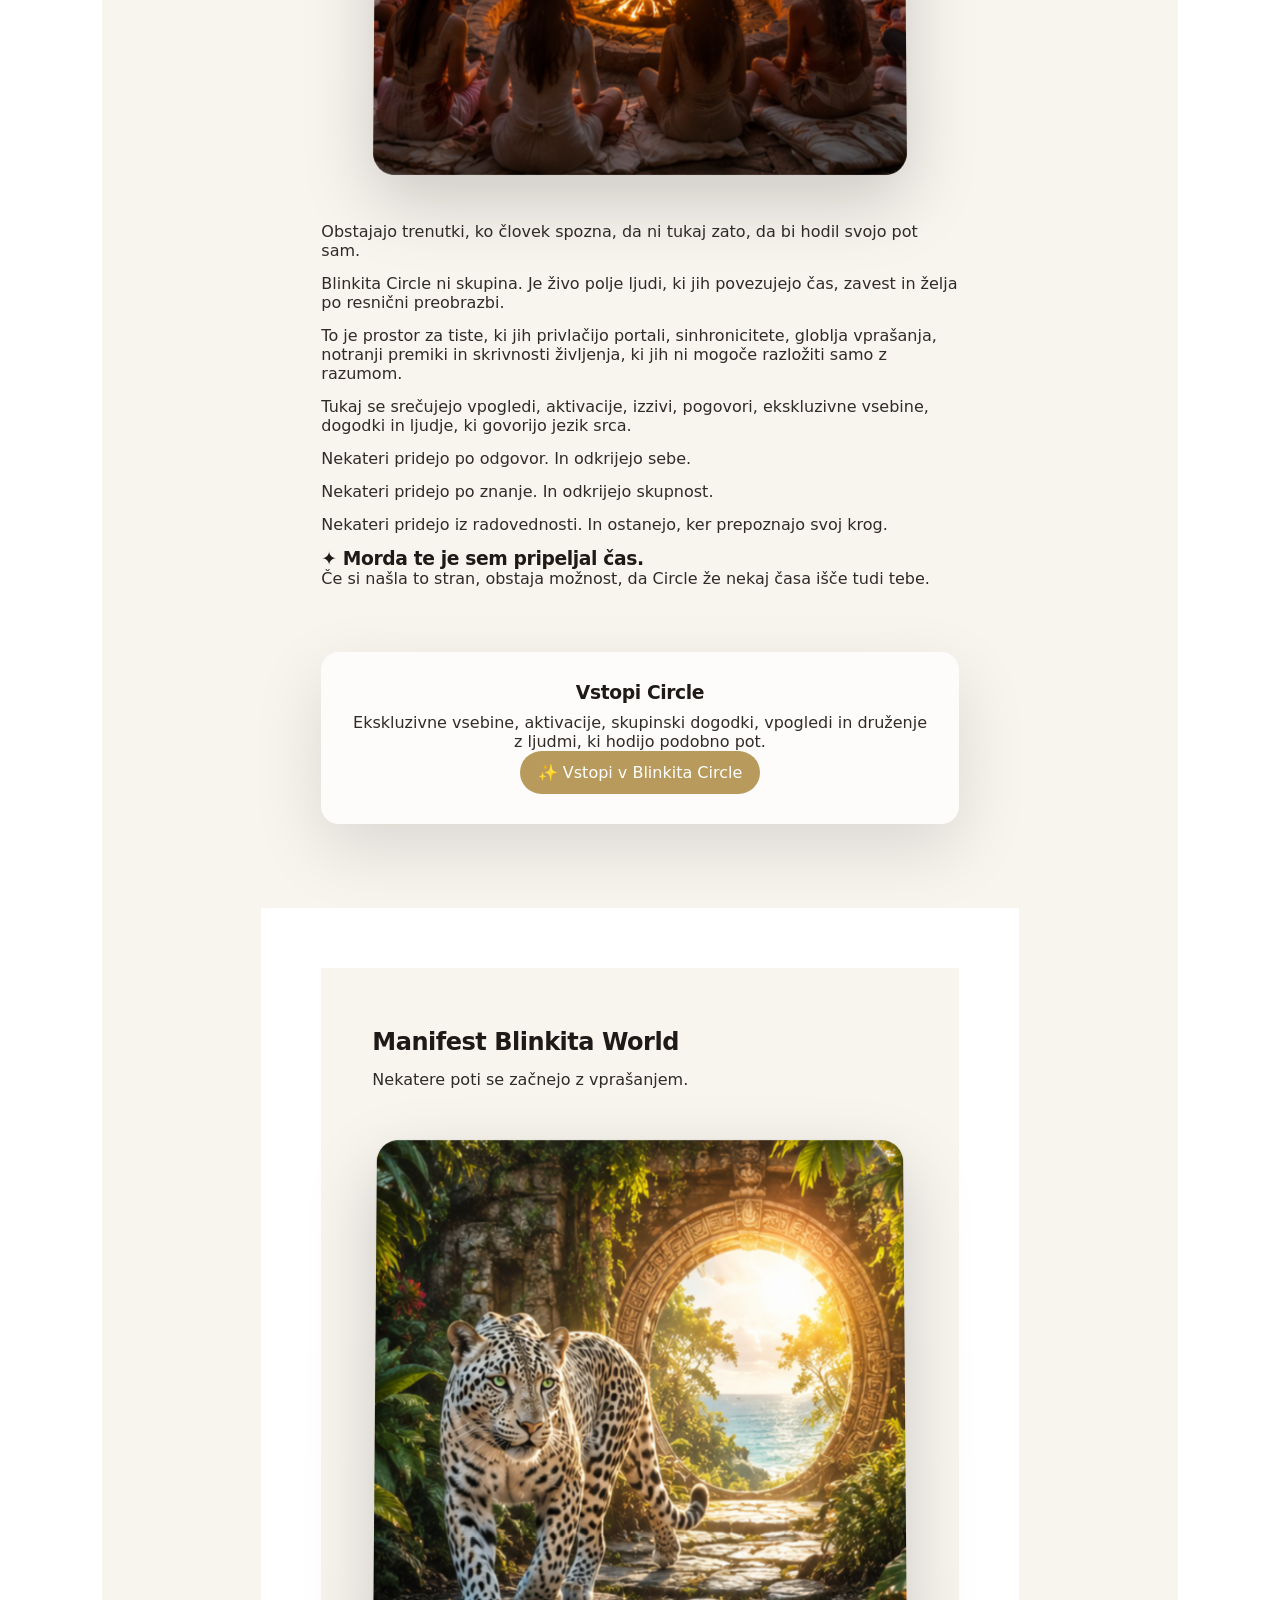
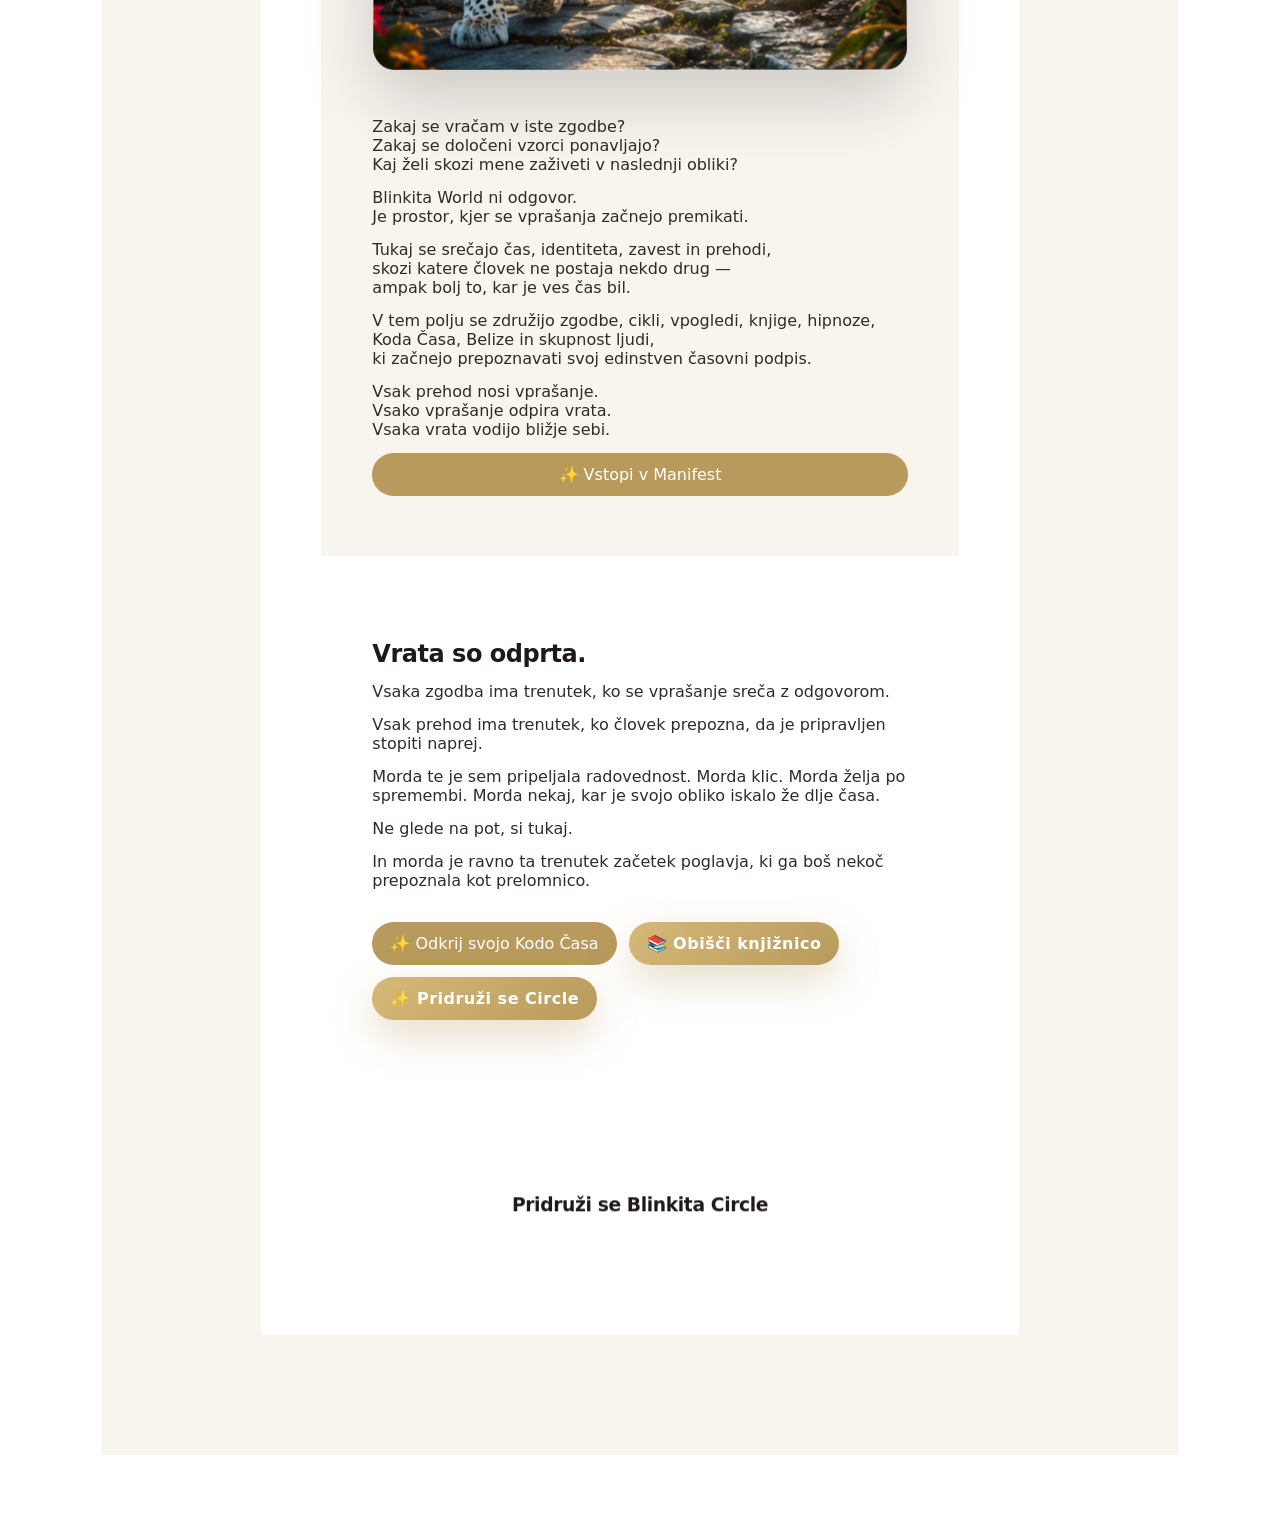
==== commit 2d35e5b9: "Add files via upload" ====
--- a/index.html
+++ b/index.html
@@ -329,28 +329,33 @@
 
 <section id="belize">
 
-  <h2>Belize</h2>
+  <h2>Unbelizable Belize</h2>
 
   <p class="lead">
-    Vrata, kjer se čas ne meri — ampak odpre.
-  </p>
-
-<img src="images/Belize-Hopkins-Plaža.jpg" alt="Belize retreat">
-
-  <p>
-    V tem prostoru se ne prihaja kot turist.
-    Vstopaš kot zavest, ki se spominja poti, po kateri je že hodila.
-  </p>
-
-  <p>
-    Med džunglo, oceanom in kamnitimi linijami Majev
-    se čas razrahlja.
-    In v tem razrahljanju se človek začne ponovno slišati.
+    Portal, kjer se čas ne meri - ampak odpre.
+  </p>
+
+<div class="blinkita-video-portal">
+  <video autoplay muted loop playsinline>
+    <source src="videos/blinkita-placencia.mp4" type="video/mp4">
+  </video>
+  <div class="image-glow"></div>
+</div>
+
+  <p>
+    V ta prostor ne prideš kot turist.
+    Vstopiš kot zavest, ki se spominja poti, po kateri je že hodila.
+  </p>
+
+  <p>
+    Med džunglo, oceanom in kamnitimi zapuščinami Majev
+    se zgodi razpoka v času.
+    In v tej razpoki se človek začne ponovno slišati.
   </p>
 
   <p>
     Belize ni destinacija.
-    Je živa frekvenca prehoda.
+    Belize je živa frekvenca prehoda.
   </p>
 
   <p>
@@ -363,15 +368,15 @@
 
   <p>
     Vsak termin je portal.
-    Ne ponavlja se enako.
+    Ne ponovi se znova.
     Odpre se le tistim, ki jih pokliče.
   </p>
 
   <p>
     Poleg kratkih retreatov se odpirajo tudi globlja potovanja:
     <strong>13, 20 in 33-dnevne poti</strong>
-    po starodavnih linijah Majev v Belizeju —
-    kjer se ne raziskuje sveta, ampak preoblikuje način, kako ga doživljaš.
+    po starodavnih poteh Majev v Belizeju -
+    kjer se ne raziskuje le sveta, ampak preoblikuje način, kako ga doživljaš.
   </p>
 
   <p>
@@ -405,7 +410,7 @@
   <h2>Knjižnica</h2>
 
   <p class="lead">
-    Več kot 200 zapisov.<br>
+    Več kot 200 inicacijskih digitalnih knjig.<br>
     Več kot 200 prehodov v zavest.
   </p>
 
@@ -539,7 +544,7 @@
       Po opravljenem plačilu pošlji potrdilo na
       <strong>info@blinkita.si</strong>
       ali WhatsApp
-      <strong>+5016084121</strong><br>
+      <strong>+5016084121</strong>
       in si rezerviraj svoj termin.
     </p>
 
@@ -548,88 +553,145 @@
 </section>
 
 <section>
-<section class="portal-section">
-
-    <h2>Circle</h2>
-
-    <p>
-        Vsaka pot se začne z enim samim korakom.
-        Nekatere poti pa se nadaljujejo v krogu ljudi, ki prepoznajo podoben klic.
-    </p>
-
-    <p>
-        Blinkita Circle je prostor za raziskovalce časa, zavesti in življenja.
-        Za ljudi, ki jih zanimajo globlja vprašanja.
-        Za ljudi, ki čutijo, da obstaja več.
-        Za ljudi, ki želijo svoj notranji premik tudi zares živeti.
-    </p>
-
-    <p>
-        Tukaj se srečujejo vpogledi, pogovori, aktivacije, izzivi, navdihi in skupna raziskovanja.
-        Vsak član prinese svojo zgodbo.
-        Vsak prispeva delček mozaika.
-    </p>
-
-    <p>
-        Nekateri pridejo po odgovor.
-        Nekateri po skupnost.
-        Nekateri po občutek, da so končno našli ljudi, s katerimi govorijo isti jezik srca.
-    </p>
-
-    <p>
-        Circle je prostor, kjer se ideje spreminjajo v izkušnje,
-        vprašanja v vpoglede
-        in posamezni koraki v dolgoročno pot.
-    </p>
-
-    <p>
-        Morda te je sem pripeljal čas.
-        Morda radovednost.
-        Morda prepoznanje.
-    </p>
-
-    <p class="highlight">
-        Ko najdeš svoj krog, se potovanje začne odvijati drugače.
-    </p>
-
-    <a class="btn" href="circle.html">✨ Vstopi v Blinkita Circle</a>
+<section class="portal-section circle-section">
+
+  <h2>Blinkita Circle</h2>
+
+  <p class="lead">
+    Nekateri iščejo odgovore.<br>
+    Nekateri iščejo ljudi, ki razumejo vprašanja.
+  </p>
+
+  <div class="blinkita-portal-image">
+    <img src="images/blinkita-konec.jpg" alt="Blinkita Circle">
+    <div class="image-glow"></div>
+  </div>
+
+  <p>
+    Obstajajo trenutki, ko človek spozna,
+    da ni tukaj zato, da bi hodil svojo pot sam.
+  </p>
+
+  <p>
+    Blinkita Circle ni skupina.
+    Je živo polje ljudi, ki jih povezujejo čas, zavest in želja po resnični preobrazbi.
+  </p>
+
+  <p>
+    To je prostor za tiste,
+    ki jih privlačijo portali,
+    sinhronicitete,
+    globlja vprašanja,
+    notranji premiki
+    in skrivnosti življenja, ki jih ni mogoče razložiti samo z razumom.
+  </p>
+
+  <p>
+    Tukaj se srečujejo vpogledi,
+    aktivacije,
+    izzivi,
+    pogovori,
+    ekskluzivne vsebine,
+    dogodki
+    in ljudje, ki govorijo jezik srca.
+  </p>
+
+  <p>
+    Nekateri pridejo po odgovor.
+    In odkrijejo sebe.
+  </p>
+
+  <p>
+    Nekateri pridejo po znanje.
+    In odkrijejo skupnost.
+  </p>
+
+  <p>
+    Nekateri pridejo iz radovednosti.
+    In ostanejo, ker prepoznajo svoj krog.
+  </p>
+
+  <div class="oracle-box">
+
+    <h3>✦ Morda te je sem pripeljal čas.</h3>
+
+    <p>
+      Če si našla to stran,
+      obstaja možnost,
+      da Circle že nekaj časa išče tudi tebe.
+    </p>
+
+  </div>
+
+  <div class="cta-box">
+
+    <h3>Vstopi Circle</h3>
+
+    <p>
+      Ekskluzivne vsebine, aktivacije,
+      skupinski dogodki,
+      vpogledi in druženje z ljudmi,
+      ki hodijo podobno pot.
+    </p>
+
+    <a class="btn" href="circle.html">
+      ✨ Vstopi v Blinkita Circle
+    </a>
+
+  </div>
+
 </section>
 
 <section class="manifest">
 
-    <h2>Manifest Blinkita World</h2>
-
-    <p class="lead">
-        Nekatere poti se začnejo z vprašanjem.
-    </p>
-
-    <p>
-        Zakaj se vračam v iste zgodbe?
-        Zakaj se določeni vzorci ponavljajo?
-        Kaj želi skozi mene zaživeti v naslednji obliki?
-    </p>
-
-    <p>
-        Blinkita World je prostor za ljudi, ki jih zanima več kot odgovor.
-        Prostor za raziskovanje časa, identitete, zavesti in prehodov,
-        skozi katere človek postaja to, kar je prišel živet.
-    </p>
-
-    <p>
-        Tukaj se srečajo zgodbe, cikli, vpogledi, knjige, hipnoze,
-        Koda Časa, Belize in skupnost ljudi,
-        ki raziskujejo svoj edinstven časovni podpis.
-    </p>
-
-    <p class="highlight">
-        Vsak prehod nosi vprašanje.
-        Vsako vprašanje odpira vrata.
-        Vsaka vrata vodijo bližje sebi.
-    </p>
-
-    <a class="btn" href="manifest.html">
-        ✨ Preberi Manifest
-    </a>
+   <section class="portal-section manifest-section">
+
+  <h2>Manifest Blinkita World</h2>
+
+  <p class="lead">
+    Nekatere poti se začnejo z vprašanjem.
+  </p>
+
+  <!-- PORTAL IMAGE -->
+  <div class="blinkita-portal-image">
+    <img src="images/blinkita-portal.jpg" alt="Blinkita Portal">
+    <div class="image-glow"></div>
+  </div>
+
+  <p>
+    Zakaj se vračam v iste zgodbe?<br>
+    Zakaj se določeni vzorci ponavljajo?<br>
+    Kaj želi skozi mene zaživeti v naslednji obliki?
+  </p>
+
+  <p>
+    Blinkita World ni odgovor.<br>
+    Je prostor, kjer se vprašanja začnejo premikati.
+  </p>
+
+  <p>
+    Tukaj se srečajo čas, identiteta, zavest in prehodi,<br>
+    skozi katere človek ne postaja nekdo drug —<br>
+    ampak bolj to, kar je ves čas bil.
+  </p>
+
+  <p>
+    V tem polju se združijo zgodbe, cikli, vpogledi, knjige, hipnoze,<br>
+    Koda Časa, Belize in skupnost ljudi,<br>
+    ki začnejo prepoznavati svoj edinstven časovni podpis.
+  </p>
+
+  <div class="manifest-highlight">
+    <p>
+      Vsak prehod nosi vprašanje.<br>
+      Vsako vprašanje odpira vrata.<br>
+      Vsaka vrata vodijo bližje sebi.
+    </p>
+  </div>
+
+  <a class="btn" href="manifest.html">
+    ✨ Vstopi v Manifest
+  </a>
 
 </section>
 
--- a/css/style.css
+++ b/css/style.css
@@ -1468,12 +1468,12 @@
 @media (max-width:768px){
 
   .mobile-menu-btn{
-    display:block;
-    font-size:28px;
-    cursor:pointer;
-    background:none;
-    border:none;
+    position:absolute;
+    left:15px;
+    top:20px;
   }
+
+}
 
   .main-nav{
     display:none;
@@ -1497,9 +1497,19 @@
   }
 
   #ziv-cas-header{
-    top:80px;
-    right:10px;
-    width:170px;
-  }
+
+  top:auto;
+  bottom:15px;
+
+  right:15px;
+
+  width:160px;
+
+  z-index:999;
+
+  border-radius:16px;
+
+  box-shadow:
+    0 15px 40px rgba(0,0,0,.18);
 
 }
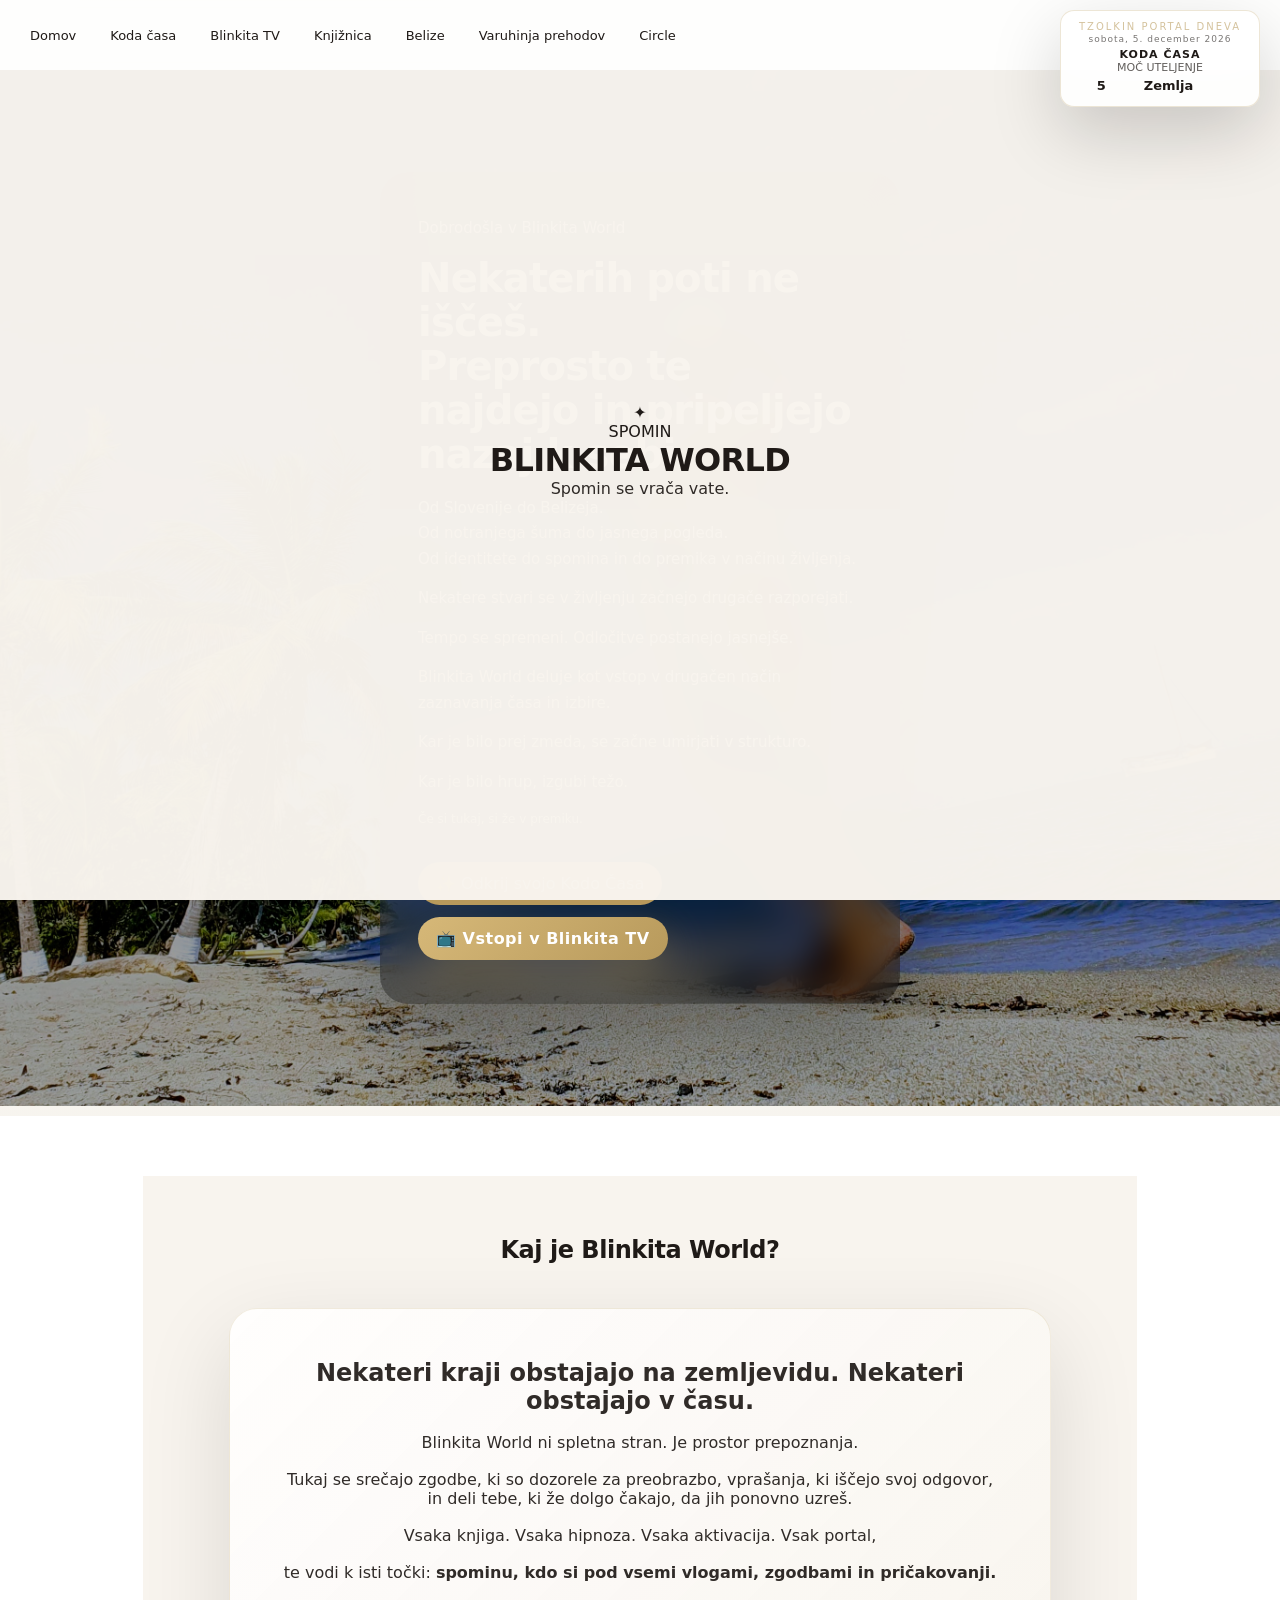
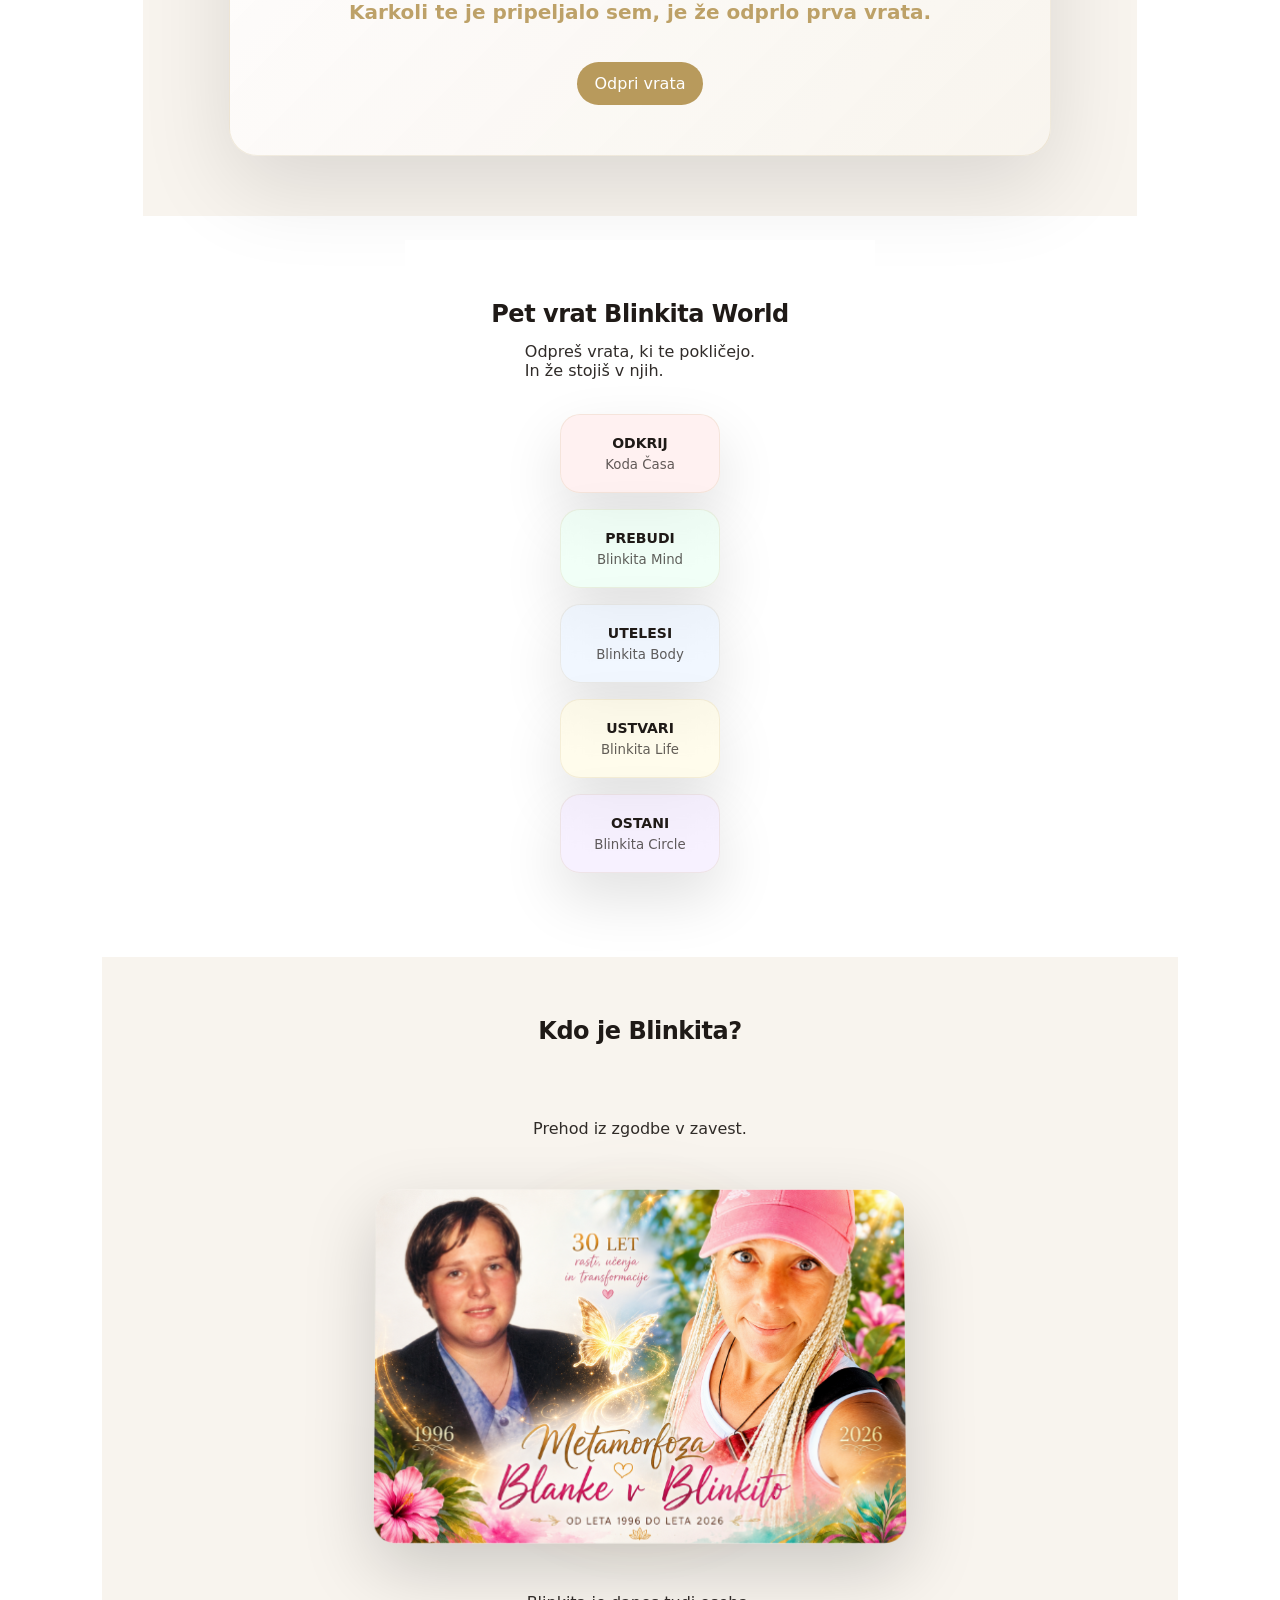
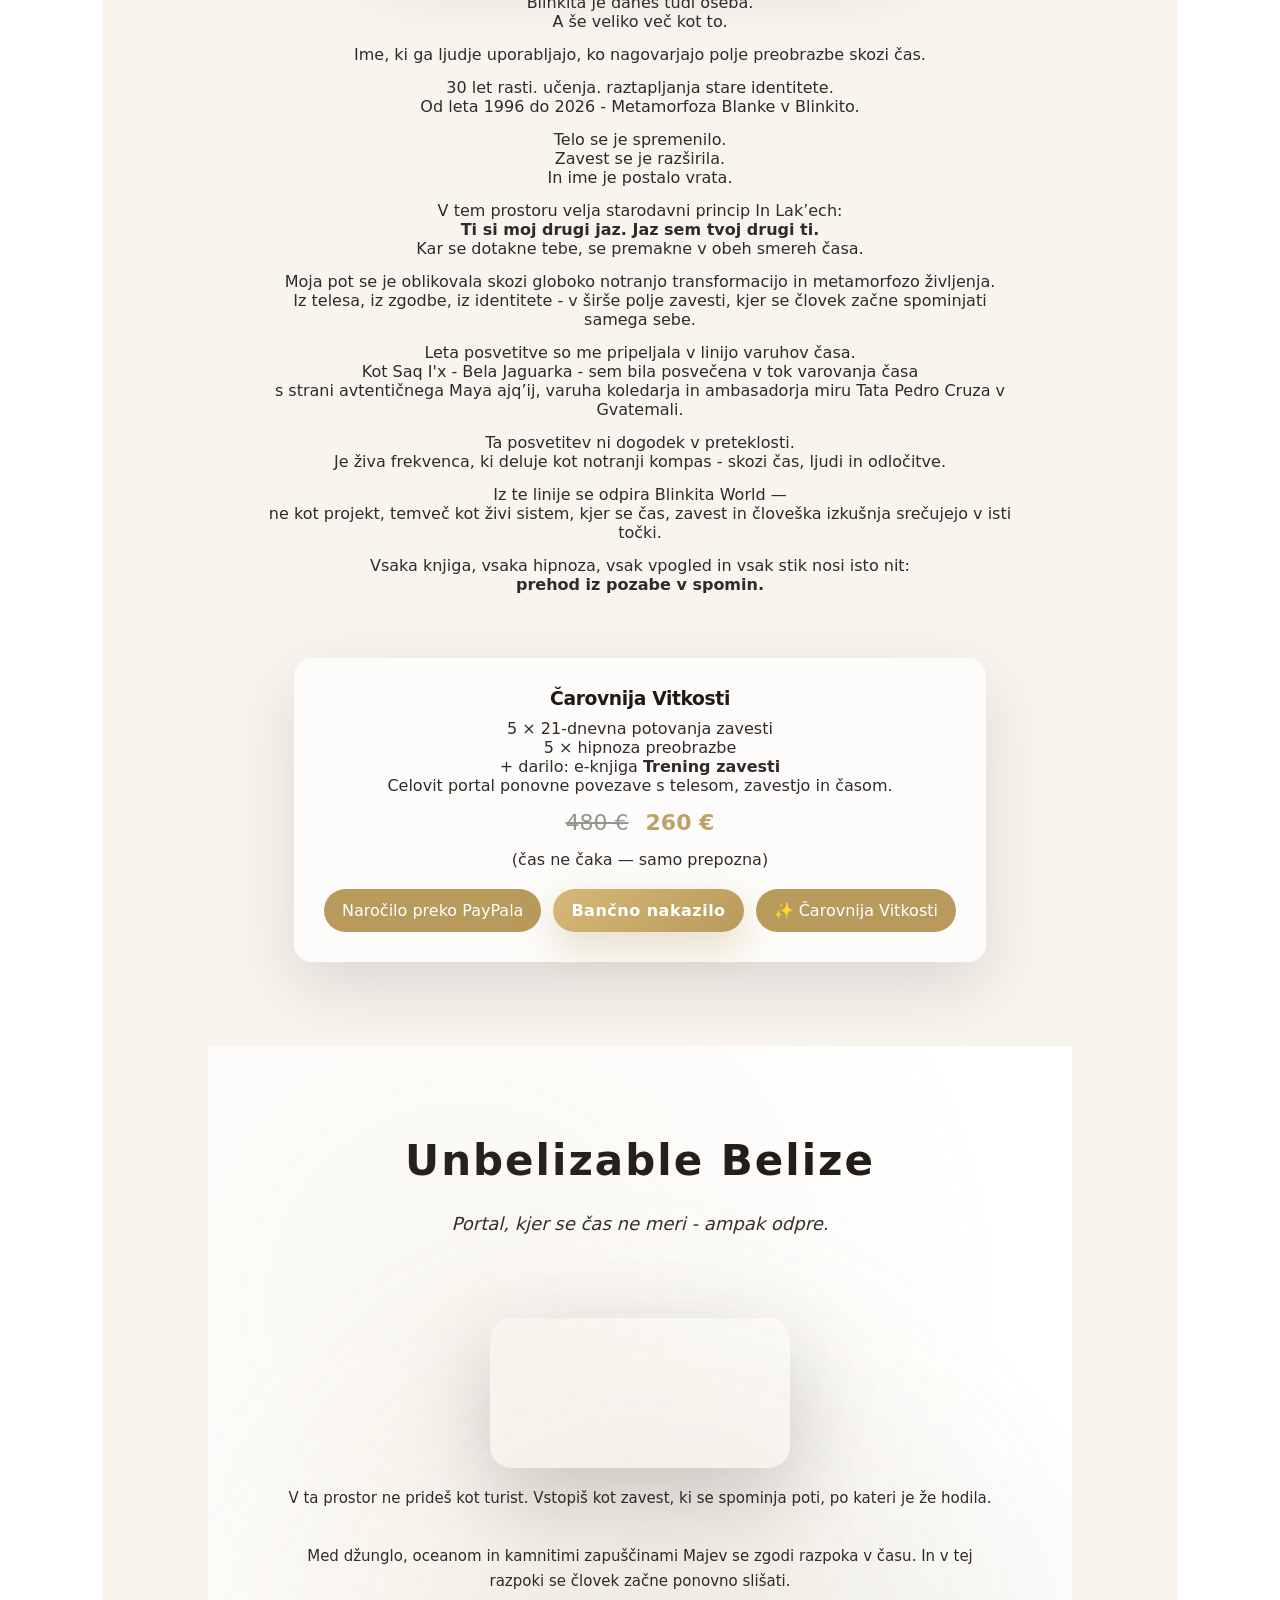
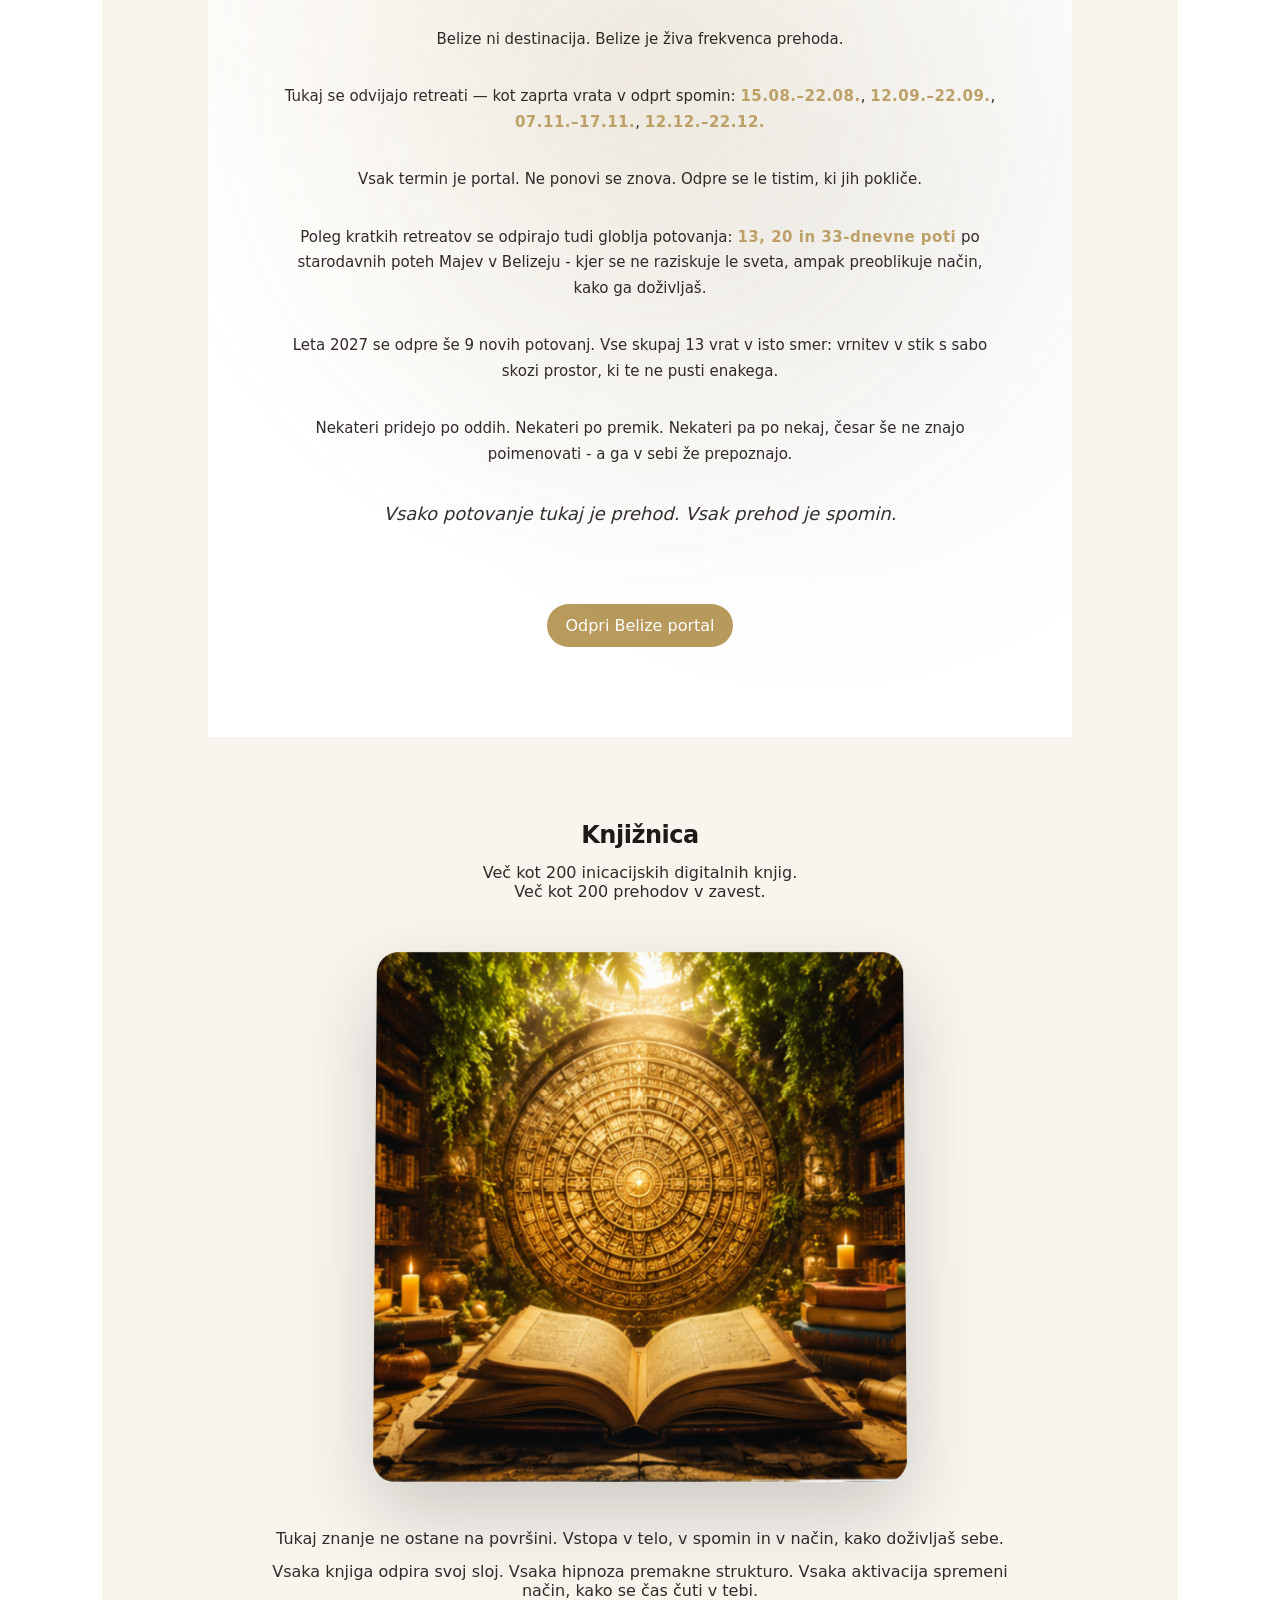
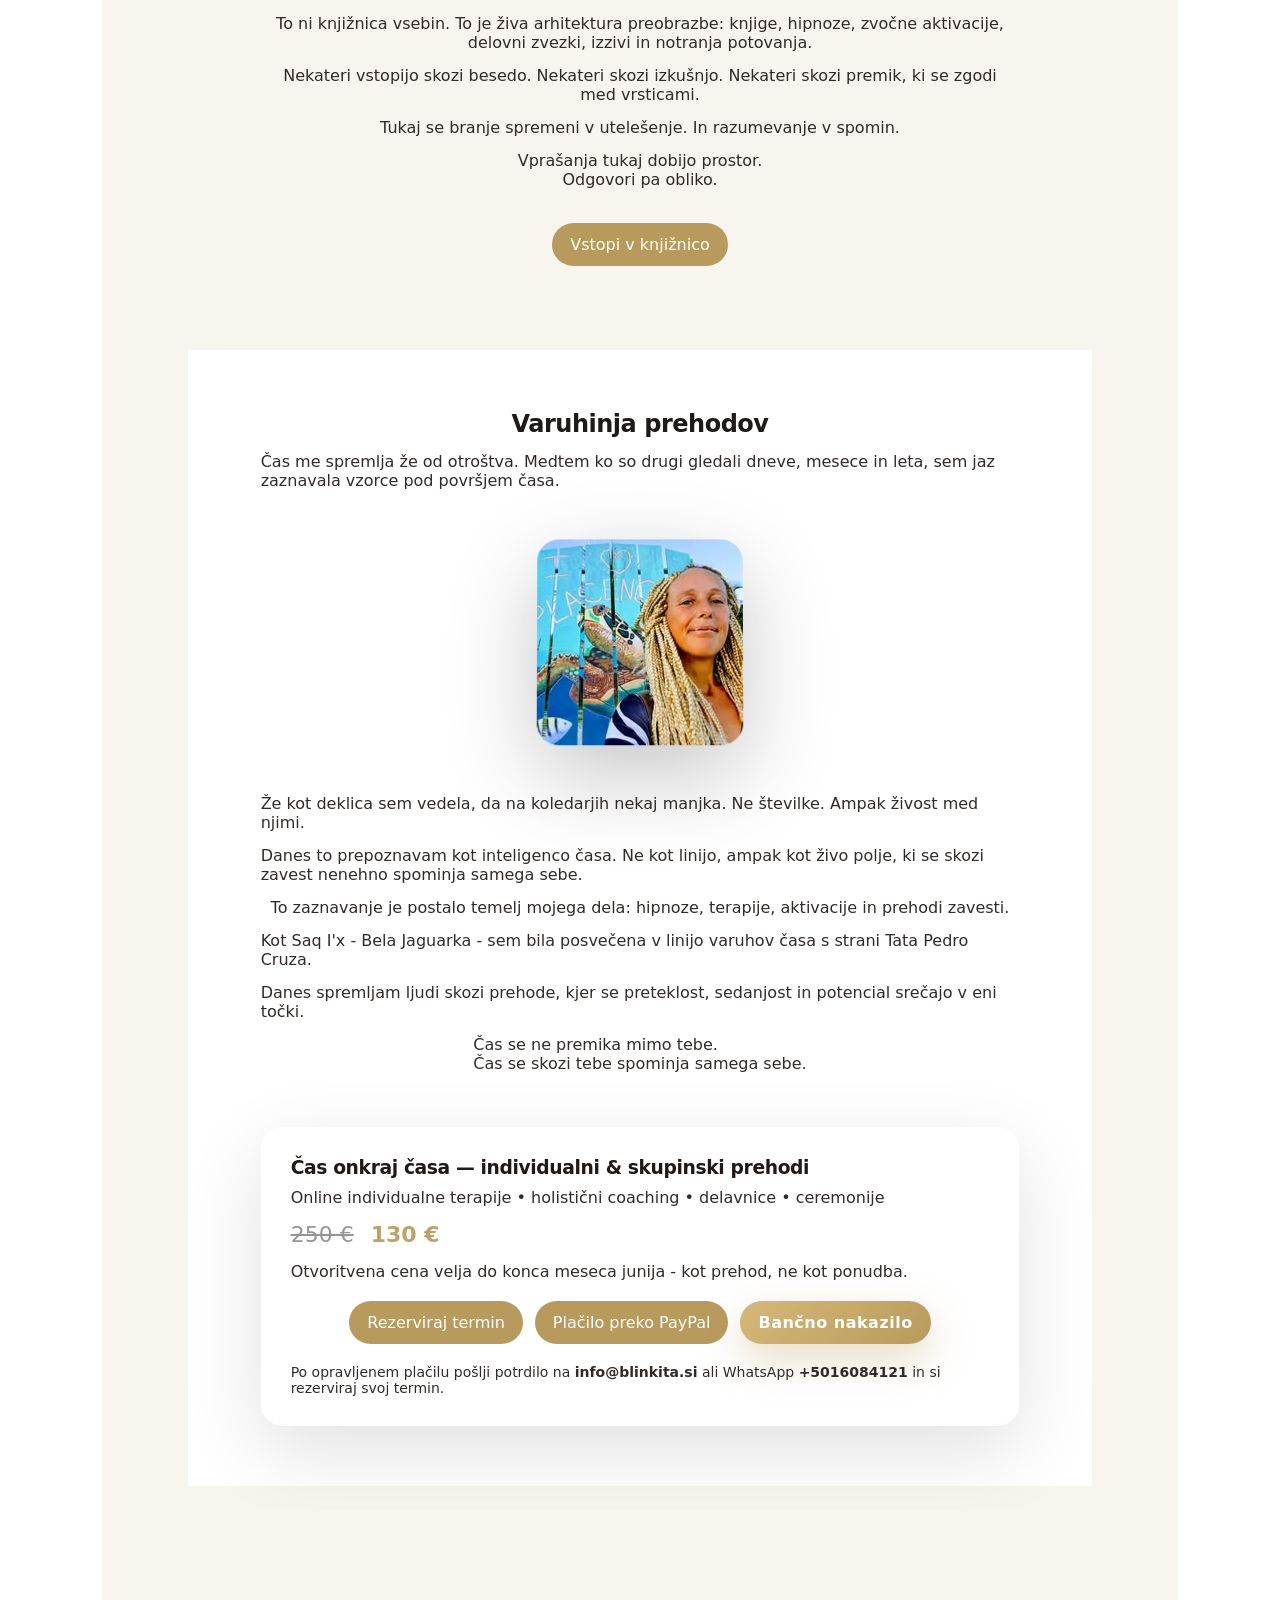
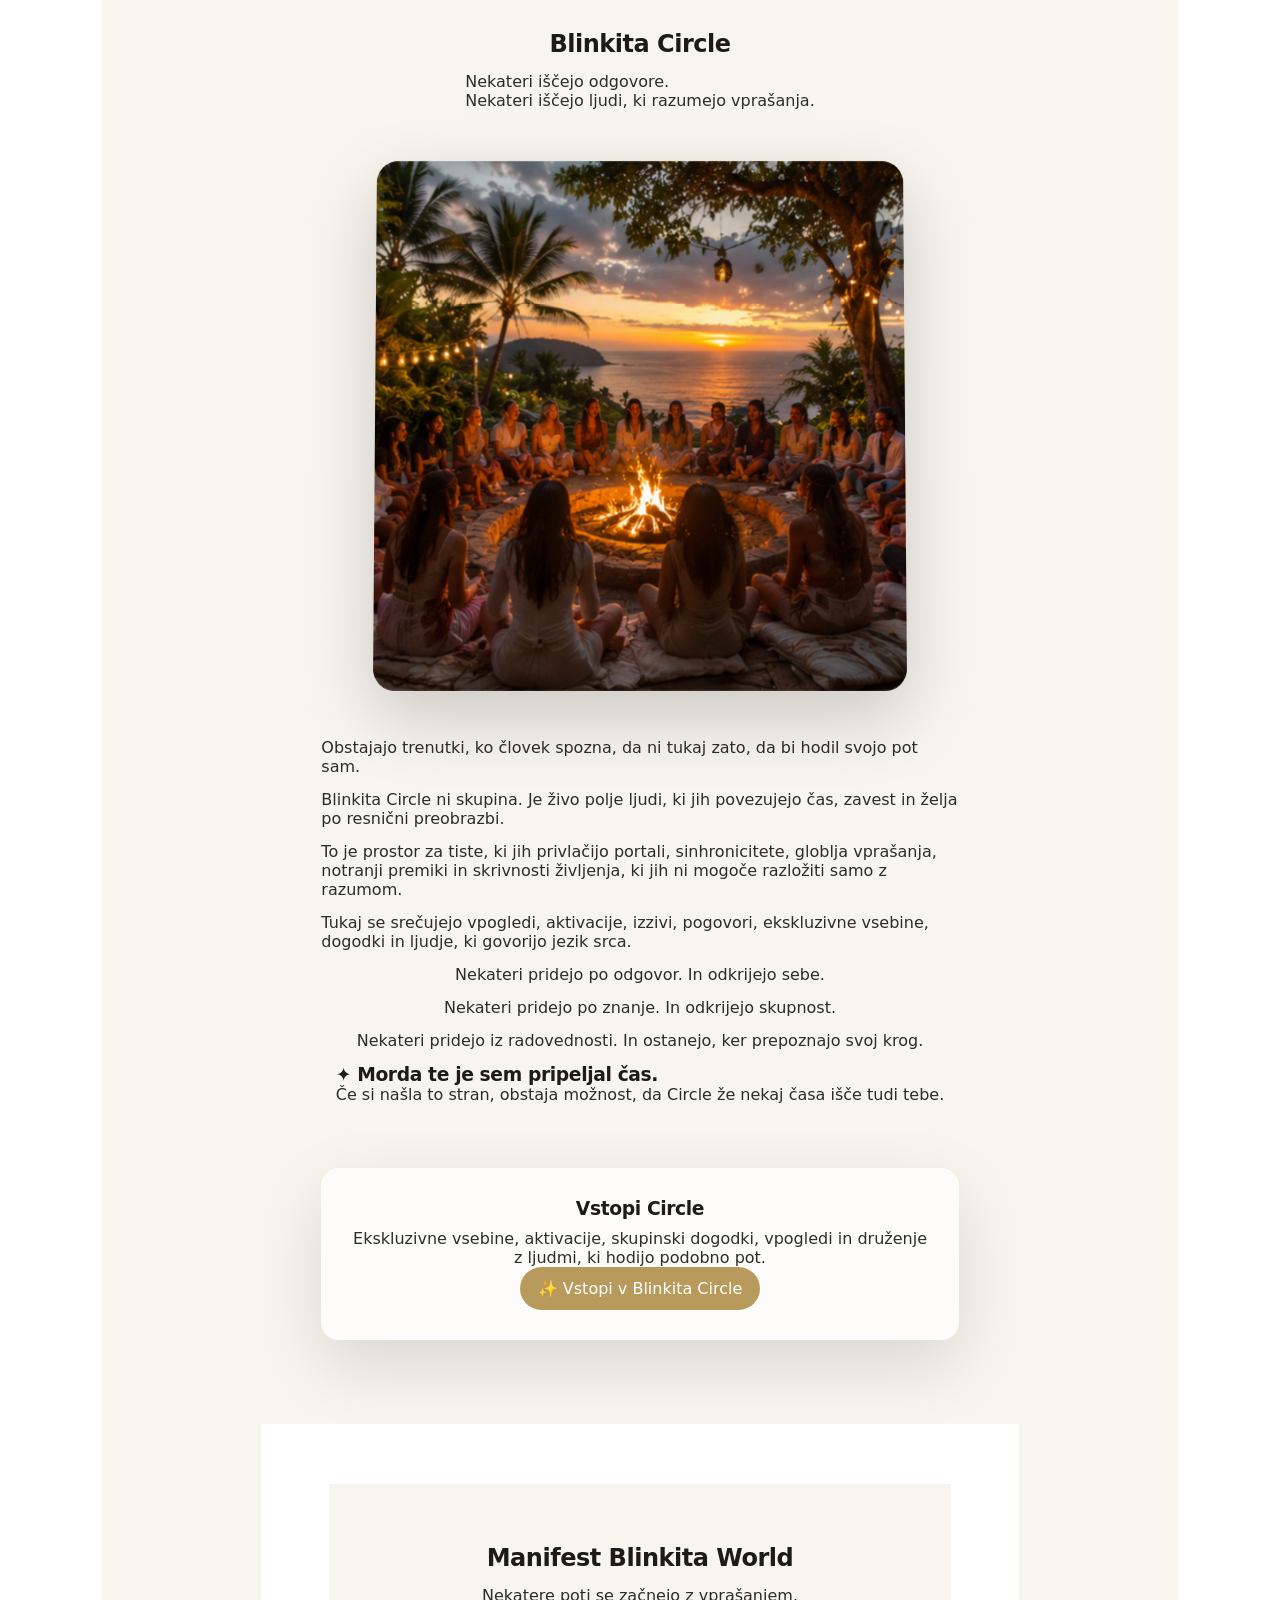
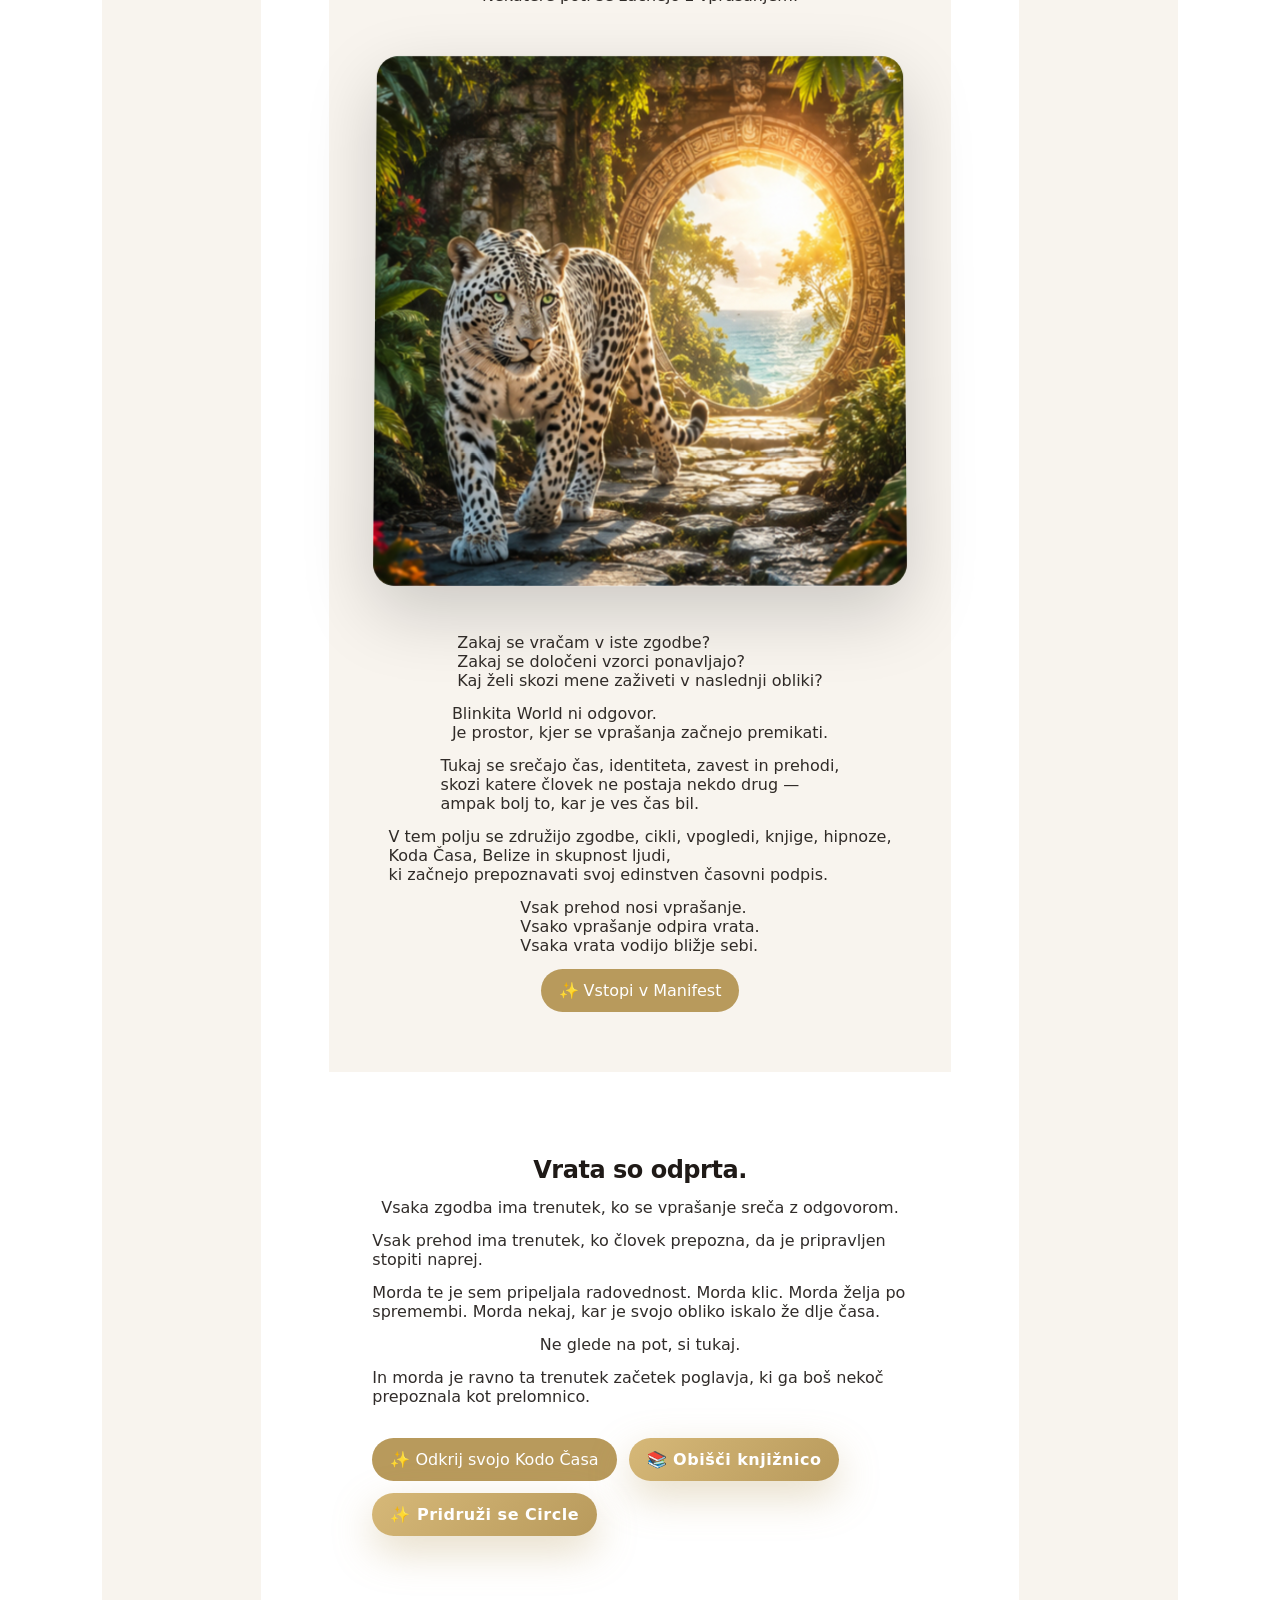
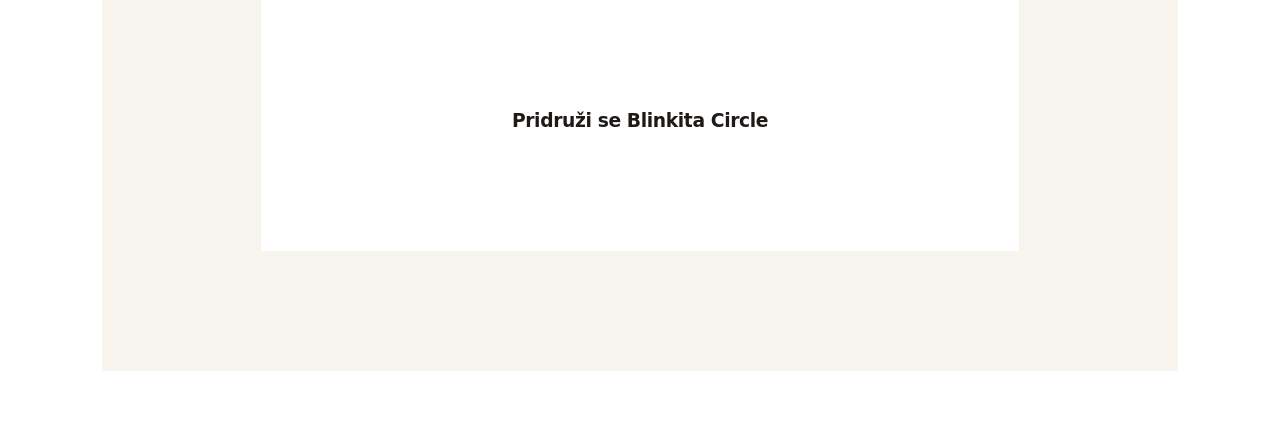
==== commit b87a2e74: "Add files via upload" ====
--- a/index.html
+++ b/index.html
@@ -22,8 +22,6 @@
 <meta name="apple-mobile-web-app-status-bar-style" content="default">
 <meta name="apple-mobile-web-app-title" content="Blinkita">
 </head>
-
-<body class="codex">
 
 <!-- INTRO FLOW MASTER -->
 <div id="intro-flow">
--- a/css/style.css
+++ b/css/style.css
@@ -56,6 +56,8 @@
   flex-direction:column;
   justify-content:flex-start;
   gap:16px;
+
+  align-items:center; /* 🔥 KLJUČNO */
 }
 
 section:nth-of-type(odd){
@@ -74,6 +76,17 @@
 section.visible{
   opacity: 1;
   transform: translateY(0) scale(1);
+}
+
+section{
+  min-height:60vh;
+  padding:80px 8%;
+  display:flex;
+  flex-direction:column;
+  justify-content:flex-start;
+  gap:16px;
+
+  align-items:center; /* 🔥 TO MANJKA */
 }
 
 /* =========================
@@ -1205,7 +1218,8 @@
 }
 
 /* slika */
-#belize img{
+#belize img,
+#belize video {
   margin-top: 35px;
   width: 100%;
   max-width: 900px;
@@ -1468,12 +1482,12 @@
 @media (max-width:768px){
 
   .mobile-menu-btn{
-    position:absolute;
-    left:15px;
-    top:20px;
+    display:block;
+    font-size:28px;
+    cursor:pointer;
+    background:none;
+    border:none;
   }
-
-}
 
   .main-nav{
     display:none;
@@ -1512,4 +1526,93 @@
   box-shadow:
     0 15px 40px rgba(0,0,0,.18);
 
+}
+
+.cta-box{
+  max-width:700px;
+  margin:60px auto;
+  padding:40px;
+
+  border-radius:24px;
+
+  background:rgba(255,255,255,0.65);
+  backdrop-filter:blur(12px);
+
+  text-align:center;
+}
+
+.cta-box h3{
+  margin-bottom:20px;
+}
+
+.cta-box p{
+  margin-bottom:20px;
+  line-height:1.8;
+}
+
+.cta-box .btn{
+  display:inline-flex;
+  width:auto;
+
+  margin-top:30px;
+}
+
+.cta-buttons{
+  display:flex;
+  justify-content:center;
+  gap:15px;
+  margin-top:30px;
+}
+
+.cta-box p:last-of-type{
+  margin-bottom:40px;
+}
+
+.manifest-section .blinkita-portal-image{
+  max-width:600px;
+  margin:50px auto;
+  transform:perspective(1200px) rotateX(2deg);
+  transition:0.6s ease;
+}
+
+.manifest-section .blinkita-portal-image:hover{
+  transform:perspective(1200px) rotateX(0deg) scale(1.02);
+}
+
+.manifest-highlight{
+  margin:40px auto;
+  max-width:600px;
+  padding:20px;
+  text-align:center;
+}
+
+.blinkita-video-portal{
+  position: relative;
+  width: 100%;
+  max-width: 420px;
+  margin: 40px auto;
+
+  aspect-ratio: 16 / 9;
+  border-radius: 22px;
+  overflow: hidden;
+
+  transform: perspective(1200px) rotateX(2deg);
+  transition: transform 0.6s ease;
+
+  display: block;
+}
+
+/* VIDEO KONTROLA */
+.blinkita-video-portal video{
+  width: 100%;
+  height: 100%;
+  display: block;
+
+  object-fit: cover;   /* ključno */
+  object-position: center;
+}
+
+/* hover efekt */
+.blinkita-video-portal:hover{
+  transform: perspective(1200px) rotateX(0deg) scale(1.02);
 }
